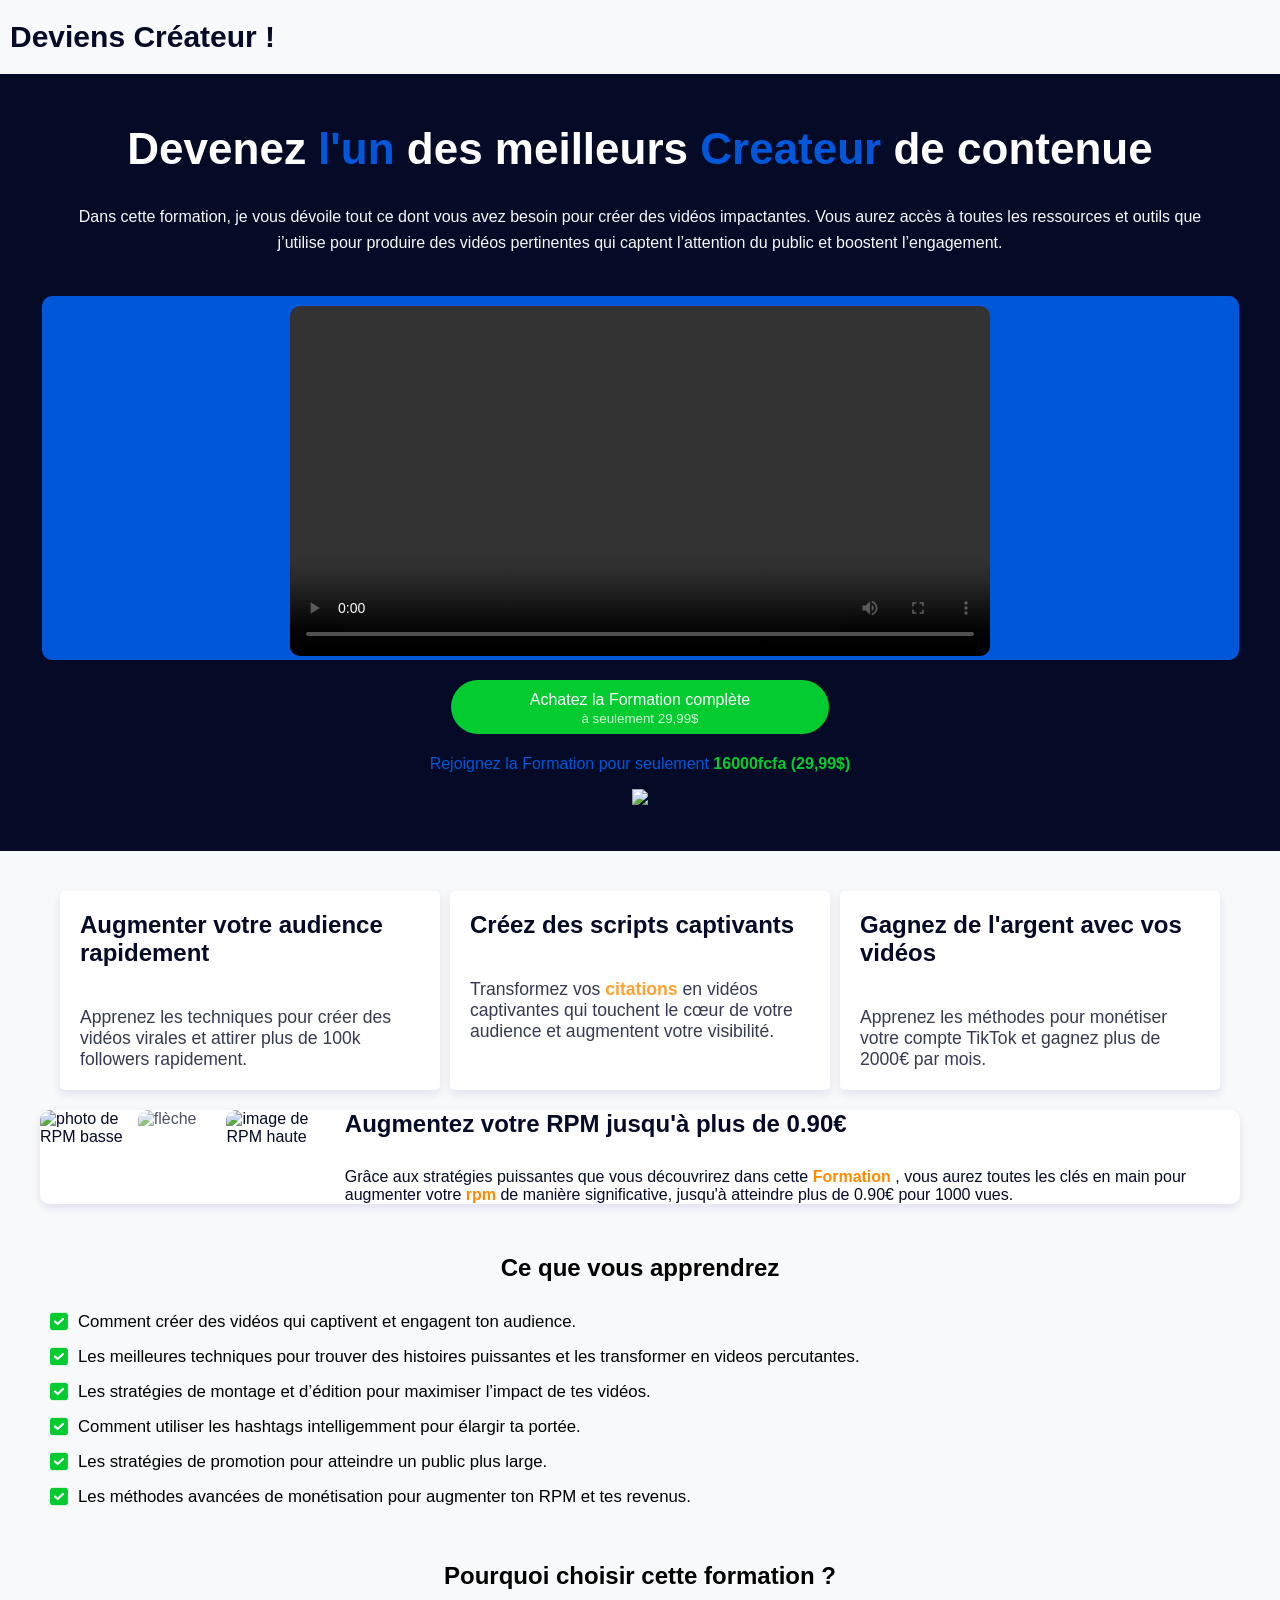
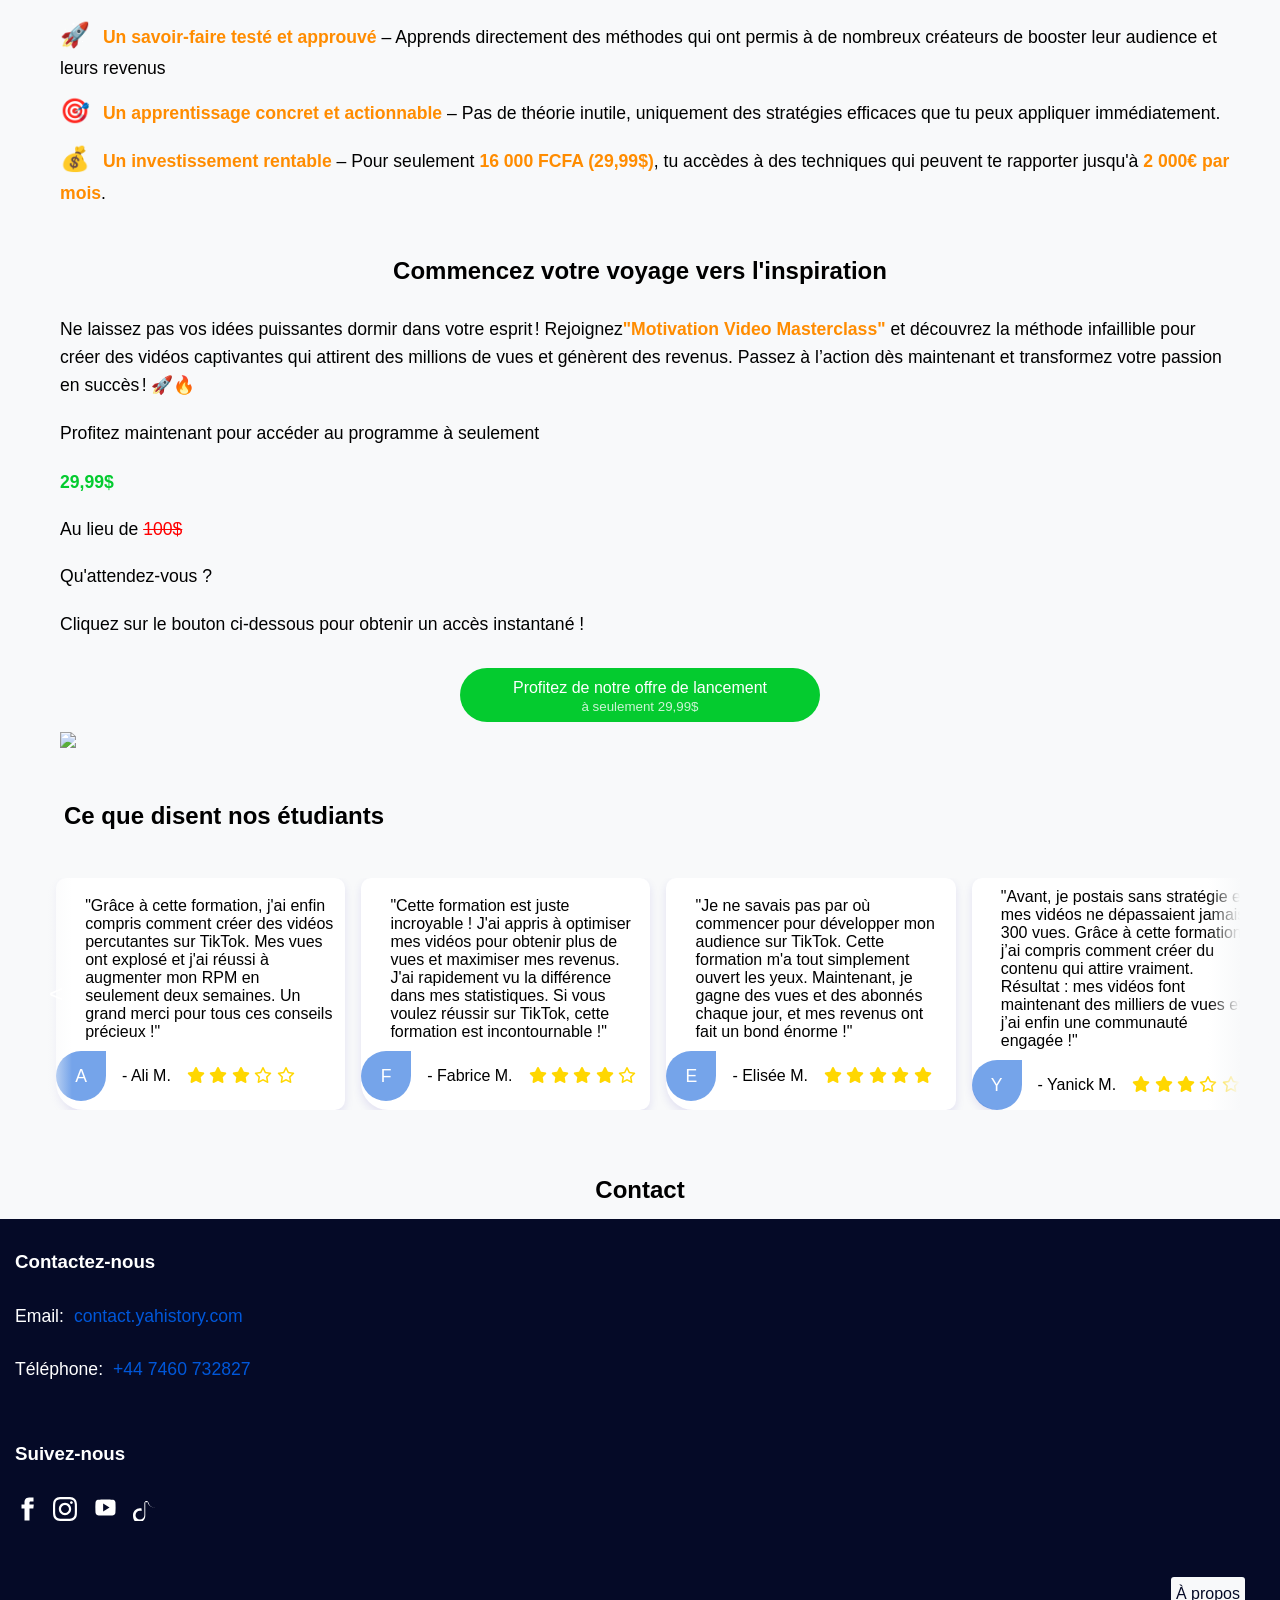
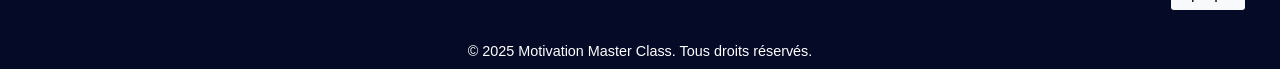
==== index.html @ 36abd2a5 "Add files via upload" ====
<!DOCTYPE html>
<html lang="fr">

<head>
    <meta charset="UTF-8">
    <meta name="viewport" content="width=device-width, initial-scale=1.0">
    <title>Motivation Masterclass</title>
    <link rel="stylesheet" href="https://cdnjs.cloudflare.com/ajax/libs/font-awesome/6.0.0-beta3/css/all.min.css">
    <link
        href="https://fonts.googleapis.com/css2?family=Open+Sans:ital,wght@0,300..800;1,300..800&family=Roboto+Mono:ital@0;1&display=swap"
        rel="stylesheet">
    <link rel="stylesheet" href="style.css">
</head>

<body>
    <header class="header-section">
        <div class="logo-container">
                <h1>Deviens Créateur !</h1>
            </div>
    </header>

    <section class="hero-section">
        <div class="hero-container">
            <div class="hero-content-one">
                <p class="paragraph-one">
                    <span class="span-1">Devenez </span>

                    <span class="span-2"> l'un </span>

                    <span class="span-1">des meilleurs </span>

                    <span class="span-2">Createur</span>

                    <span class="span-1">de</span>

                    <span class="span-1">contenue</span>

                </p>

                <p class="paragraph-two">
                    Dans cette formation, je vous dévoile tout ce dont vous avez besoin pour créer des vidéos
                    impactantes. Vous aurez accès à toutes les ressources et outils que j’utilise pour produire des
                    vidéos pertinentes qui captent l’attention du public et boostent l’engagement.
                </p>

            </div>

            <div style="background-color: #0057d9;" class="hero-content-two">
                <video controls preload="metadata" playsinline>
                    <source src="https://res.cloudinary.com/dmphpkfej/video/upload/f_auto,q_auto/v1767352091/lv_0_20251211105018_b9c8tp.mp4">
                    Votre navigateur ne supporte pas la video.
                </video>
            </div>

            <div class="hero-content-three">
                <a  class="btn pay-btn" href="#">
                    <span id="btnText">Achatez la Formation complète</span>
                    <small>à seulement 29,99$</small>
                </a>
            </div>

            <div class="hero-content-four">
                <p>
                    <a class="pay-btn" href="#">
                        Rejoignez la Formation pour seulement
                        <strong>
                            16000fcfa (29,99$)
                        </strong>
                    </a>
                </p>
                <div class="photo-container" width="250;">
                    <picture>
                        <a class="pay-btn" href="#" rel="noopener noreferrer" target="_self">
                            <img  id="image-f748969f"
                                src="https://d1yei2z3i6k35z.cloudfront.net/888835/66bcd34838db8_mobilemoney.png"
                                width="250" loading="lazy" class="img">
                        </a>
                    </picture>
                </div>
            </div>
        </div>
    </section>

    <section class="adv-section">
        <div class="adv-content-one clone-1">
            <div class="items">
                <h2>Augmenter votre audience rapidement</h2>
                <p>Apprenez les techniques pour créer des vidéos virales et attirer plus de 100k followers rapidement.
                </p>
            </div>
            <div class="items">
                <h2>Créez des scripts captivants</h2>
                <p>Transformez vos <strong>citations</strong> en vidéos captivantes qui touchent le cœur de votre
                    audience et augmentent votre visibilité.</p>
            </div>
            <div class="items">
                <h2>Gagnez de l'argent avec vos vidéos</h2>
                <p>Apprenez les méthodes pour monétiser votre compte TikTok et gagnez plus de 2000€ par mois.</p>
            </div>
        </div>

        <div class="adv-content-two clone-2">
            <!-- clone des div -->
            <div id="t-div-clone-1" class="items">
                <div class="all-img-div">
                    <img src="img/photo_2025-11-24_16-36-19.jpg"
                        alt="photo de l'argent Titok">
                </div>
                <div class="div">
                    <h2>Augmenter votre audience rapidement</h2>
                    <p>Apprenez les techniques pour créer des vidéos virales et attirer plus de 100k followers
                        rapidement.
                    </p>
                </div>
            </div>

            <div id="t-div-clone-1" class="items">
                <div class="all-img-div">
                    <img src="img/photo_2025-11-24_16-18-00.jpg"
                        alt="photo de l'argent Titok">
                </div>
                <div class="div">
                    <h2>Créez des vidéos captivants</h2>
                    <p>Transformez vos <strong>Histoire</strong> en vidéos captivantes qui touchent le cœur de votre
                        audience et augmentent votre visibilité.</p>
                </div>
            </div>

            <div id="t-div-clone-1" class="items">
                <div class="all-img-div">
                    <img src="https://res.cloudinary.com/dmphpkfej/image/upload/v1728829941/rpm-on-reddit-videos-dropping-dramatically-v0-a7i3ihpgfg8c1_1_bix1gc.jpg"
                        alt="photo de l'argent Titok">
                </div>
                <div class="div">
                    <h2>Gagnez de l'argent avec vos vidéos</h2>
                    <p>Apprenez les méthodes pour monétiser votre compte TikTok et gagnez plus de 2000€ par mois.</p>
                </div>
            </div>
        </div>


        <!-- le t-div-2 -->
        <div class="adv-content-three clone-1">
            <div class="items">
                <div>
                    <img src="https://res.cloudinary.com/dmphpkfej/image/upload/v1728839399/tik-tok-has-lowered-my-rpm-to-01-on-almost-ever-video-now-v0-d7gb1erm1mld1_1_z9sqng.jpg"
                        alt="photo de RPM basse">
                </div>
                <img class="img"
                    src="https://res.cloudinary.com/dmphpkfej/image/upload/v1728843197/roi_de_verite__2_-removebg-preview_l8xb5i.png"
                    alt="flèche">
                <div>
                    <img src="https://res.cloudinary.com/dmphpkfej/image/upload/v1728839305/tik-tok-has-lowered-my-rpm-to-01-on-almost-ever-video-now-v0-h2opruqm1mld1_1_bfwbmg.jpg"
                        alt="image de RPM haute">
                </div>
            </div>

            <div class="items2">
                <h2>Augmentez votre RPM jusqu'à plus de 0.90€</h2>
                <p>Grâce aux stratégies puissantes que vous découvrirez dans cette <strong>Formation</strong> , vous
                    aurez toutes les clés en main pour augmenter votre <strong>rpm</strong> de manière significative,
                    jusqu'à atteindre plus de 0.90€ pour 1000 vues.</p>
            </div>
        </div>

        <div class="adv-content-four clone-2">
            <h2>Augmentez votre RPM jusqu'à plus de 0.90€</h2>
            <p>Grâce aux stratégies puissantes que vous découvrirez dans cette <strong>Formation</strong> , vous aurez
                toutes les clés en main pour augmenter votre <strong>rpm</strong> de manière significative, jusqu'à
                atteindre plus de 0.90€ pour 1000 vues.</p>
        </div>
    </section>

    <div class="section-container">

        <section class="program-section">
            <h2>Ce que vous apprendrez</h2>

            <ul class="positive-list">
                <li>
                    <i class="fas fa-check-square">
                    </i> <span>Comment créer des vidéos qui captivent et engagent ton audience.</span>
                </li>

                <li>
                    <i class="fas fa-check-square">
                    </i> <span>Les meilleures techniques pour trouver des histoires puissantes et les transformer en videos percutantes.</span>
                </li>

                <li>
                    <i class="fas fa-check-square">
                    </i> <span>Les stratégies de montage et d’édition pour maximiser l’impact de tes vidéos.</span>
                </li>


                <li>
                    <i class="fas fa-check-square">
                    </i> <span>Comment utiliser les hashtags intelligemment pour élargir ta portée.</span>
                </li>


                <li>
                    <i class="fas fa-check-square">
                    </i> <span> Les stratégies de promotion pour atteindre un public plus large.</span>
                </li>


                <li>
                    <i class="fas fa-check-square">
                    </i> <span> Les méthodes avancées de monétisation pour augmenter ton RPM et tes revenus.</span>
                </li>
            </ul>

        </section>

        <section class="why-section">
            <h2>Pourquoi choisir cette formation ?</h2>
            <div class="reasons">
                <p>
                    <span class="emoji">🚀</span> <span class="highlight">Un savoir-faire testé et approuvé</span> –
                    Apprends directement des méthodes qui ont permis à de nombreux créateurs de booster leur
                    audience et leurs revenus
                </p>
                <p>
                    <span class="emoji">🎯</span> <span class="highlight">Un apprentissage concret et
                        actionnable</span> – Pas de théorie inutile, uniquement des stratégies efficaces que tu peux
                    appliquer immédiatement.
                </p>
                <p>
                    <span class="emoji">💰</span> <span class="highlight">Un investissement rentable</span> – Pour
                    seulement <span class="highlight">16 000 FCFA (29,99$)</span>, tu accèdes à des techniques qui
                    peuvent te rapporter jusqu'à <span class="highlight">2 000€ par mois</span>.
                </p>
            </div>
        </section>

        <section class="action-container">
            <h2>Commencez votre voyage vers l'inspiration</h2>
            <p>
                Ne laissez pas vos idées puissantes dormir dans votre esprit ! Rejoignez<strong>"Motivation Video
                    Masterclass"</strong> et découvrez la méthode infaillible pour créer des vidéos captivantes qui attirent des millions de vues et génèrent des revenus. Passez à l’action dès maintenant et transformez votre passion en succès ! 🚀🔥
            </p>

            <div class="action-content-one">
                <div class="items one">
                    <p>Profitez maintenant pour accéder au programme à seulement</p>
                    <p><span><strong><a class="pay-btn" href="#">29,99$</a></strong></span></p>
                </div>

                <div class="items two">
                    <div>
                        <p style="line-height: 26px;">
                            <span>Au lieu de</span>
                            <span class="span-two">100$</span>
                        </p>
                    </div>
                </div>

                <div class="items three">
                    <div>
                        <p><span>Qu'attendez-vous ?</span></p>
                        <p class="p-2"><span>Cliquez sur le bouton ci-dessous pour obtenir un accès instantané !</span>
                        </p>
                    </div>
                </div>
            </div>

            <!-- Bouton avec le modal -->
            <a id="payBti" class="btn bti pay-btn">
                <span id="btiText">Profitez de notre offre de lancement</span>
                <small>à seulement 29,99$</small>
                <!-- <div class="loading btnLoading"></div> -->
            </a>

            <div class="photo-container" style="margin-top: 10px; margin-left: 20px;">
                <picture>
                    <a class="pay-btn" href="#" rel="noopener noreferrer" target="_self">
                        <img id="image-f748969f"
                            src="https://d1yei2z3i6k35z.cloudfront.net/888835/66bcd34838db8_mobilemoney.png" width="250"
                            loading="lazy" class="img">
                    </a>
                </picture>
            </div>
        </section>

        <section id="page" class="page-section">
            <header class="header-section">
                <div class="logo-container">
                        <h1>Deviens Créateur !</h1>
                    </div>
        
                    <nav class=" about-container">
                    <ul>
                        <li><a id="closePage"> Accueil</a></li>
                    </ul>
                    </nav>
            </header>

            <section class="about-section">

                <h2>À propos de la formation</h2>
                <p>
                    Bienvenue dans <span class="highlight">Motivation Video Masterclass</span>, la formation ultime pour
                    apprendre à créer
                    des vidéos de motivation impactantes et rentables sur TikTok.
                </p>

                <p>
                    Nous savons à quel point il est difficile de capter l’attention du public et de se démarquer parmi
                    des millions de créateurs. C’est pourquoi nous avons conçu ce programme pour te guider, étape par
                    étape, vers la création de vidéos qui attirent l’engagement, augmentent ton audience et génèrent des
                    revenus.
                </p>

                <p>
                    Dans cette formation, tu découvriras toutes les stratégies et outils que j’utilise personnellement
                    pour produire du contenu viral et monétisable. Que tu sois débutant ou que tu aies déjà publié des
                    vidéos sans succès, cette formation te donnera les clés pour percer sur TikTok et maximiser tes
                    gains.
                </p>

                <h2>Pourquoi choisir cette formation ?</h2>
                <div class="reasons">
                    <p>
                        <span class="emoji">🚀</span> <span class="highlight">Un savoir-faire testé et approuvé</span> –
                        Apprends directement des méthodes qui ont permis à de nombreux créateurs de booster leur
                        audience et leurs revenus
                    </p>
                    <p>
                        <span class="emoji">🎯</span> <span class="highlight">Un apprentissage concret et
                            actionnable</span> – Pas de théorie inutile, uniquement des stratégies efficaces que tu peux
                        appliquer immédiatement.
                    </p>
                    <p>
                        <span class="emoji">💰</span> <span class="highlight">Un investissement rentable</span> – Pour
                        seulement <span class="highlight">13 000 FCFA (19$)</span>, tu accèdes à des techniques qui
                        peuvent te rapporter jusqu'à <span class="highlight">2 000€ par mois</span>.
                    </p>
                </div>

                <h2>Ce que nous t’apportons</h2>
                <div class="benefits">
                    <p>✅ Comment <span class="highlight">créer des vidéos</span> qui captivent et engagent ton audience.
                    </p>

                    <p>✅ Les meilleures techniques pour <span class="highlight">trouver des histoires puissantes</span>
                        et les transformer en vidéos percutantes.
                    </p>

                    <p>✅ Les stratégies de <span class="highlight">montage et d’édition</span> pour maximiser l’impact
                        de tes vidéos.
                    </p>

                    <p>✅ Comment utiliser les <span class="highlight">hashtags intelligemment</span> pour élargir ta
                        portée.
                    </p>

                    <p>✅ Les méthodes avancées de <span class="highlight">monétisation</span> pour augmenter ton RPM et
                        tes revenus.
                    </p>
                </div>

                <p>Notre mission est simple : <span class="highlight">t’aider à transformer ta créativité en une source
                        de revenus stable et croissante grâce à TikTok.</span>
                </p>

                <p>Tu es prêt à passer à l’action ? 🚀</p>

                <a href="#" class="cta pay-btn">Rejoindre la formation</a>

            </section>


            <div id="module" class="module-container">
                <form id="contactForm" class="module-content" action="https://formspree.io/f/xkgnognl" method="post">
                    <h2>Formulaire de contact</h2>
                    <label for="firstName">Prénom :</label>
                    <input type="text" id="firstName" name="firstName" required placeholder="Prénom....">

                    <label for="name">Nom :</label>
                    <input id="name" type="text" name="name" required placeholder="Nom....">

                    <label for="email">Email :</label>
                    <input id="email" type="email" placeholder="Email..." name="email" required>

                    <label for="message">Écrivez votre message ici</label>
                    <textarea id="message" name="message" rows="8" placeholder="Entrez votre message ici...."
                        required></textarea>

                    <button class="button" id="submitButton" type="submit">
                        <span class="button-text">
                            Envoyer
                        </span>
                        <span class="loadin">
                            <span class="btnLoadin">
                            </span>
                        </span>
                    </button>
            </div>
            </form>
        </section>
    </div>

    <section class="comment-section">
        <h2>Ce que disent nos étudiants</h2>
        <div class="comment-content">
            <div class="content-comment">
                <div class="comment">
                <div class="com1">
                    <blockquote>
                       "Grâce à cette formation, j'ai enfin compris comment créer des vidéos percutantes sur
                       TikTok. Mes vues ont explosé et j'ai réussi à augmenter mon RPM en seulement deux semaines.
                       Un grand merci pour tous ces conseils précieux !"
                    </blockquote>
                </div>

                <div class="com">
                    <div class="prof">A</div>
                    <p>- Ali M.</p>
                    <div class="start">
                      <i class="fas fa-star"></i>
                      <i class="fas fa-star"></i>
                      <i class=" fas fa-star"></i>
                      <i class=" far fa-star"></i>
                      <i class=" far fa-star"></i>
                    </div>
                </div>
                </div>

                <div class="comment">
                <div class="com1">
                    <blockquote>
                       "Cette formation est juste incroyable ! J'ai appris à optimiser mes vidéos pour obtenir plus de vues et maximiser mes revenus. J'ai rapidement vu la différence dans mes statistiques. Si vous voulez réussir sur TikTok, cette formation est incontournable !"
                    </blockquote>
                </div>

                <div class="com">
                    <div class="prof">F</div>
                    <p>- Fabrice M.</p>
                    <div class="start">
                      <i class="fas fa-star"></i>
                      <i class="fas fa-star"></i>
                      <i class=" fas fa-star"></i>
                      <i class=" fas fa-star"></i>
                      <i class=" far fa-star"></i>
                    </div>
                </div>
                </div>

                <div class="comment">
                <div class="com1">
                    <blockquote>
                       "Je ne savais pas par où commencer pour développer mon audience sur TikTok. Cette formation m'a tout simplement ouvert les yeux. Maintenant, je gagne des vues et des abonnés chaque jour, et mes revenus ont fait un bond énorme !"
                    </blockquote>
                </div>

                <div class="com">
                    <div class="prof">E</div>
                    <p>- Elisée M.</p>
                    <div class="start">
                      <i class="fas fa-star"></i>
                      <i class="fas fa-star"></i>
                      <i class=" fas fa-star"></i>
                      <i class=" fas fa-star"></i>
                      <i class=" fas fa-star"></i>
                    </div>
                </div>
                </div>

                <div class="comment">
                <div class="com1">
                    <blockquote>
                       "Avant, je postais sans stratégie et mes vidéos ne dépassaient jamais 300 vues. Grâce à cette formation, j’ai compris comment créer du contenu qui attire vraiment. Résultat : mes vidéos font maintenant des milliers de vues et j’ai enfin une communauté engagée !"
                    </blockquote>
                </div>

                <div class="com">
                    <div class="prof">Y</div>
                    <p>- Yanick M.</p>
                    <div class="start">
                      <i class="fas fa-star"></i>
                      <i class="fas fa-star"></i>
                      <i class=" fas fa-star"></i>
                      <i class=" far fa-star"></i>
                      <i class=" far fa-star"></i>
                    </div>
                </div>
                </div>

                <div class="comment">
                <div class="com1">
                    <blockquote>
                       "Franchement, j’ai longtemps hésité parce que je pensais que TikTok c’était juste de la chance… mais cette formation m’a prouvé le contraire. Maintenant tout est clair : stratégie, contenu, timing. Mes résultats ont explosé en quelques semaines !"
                    </blockquote>
                </div>

                <div class="com">
                    <div class="prof">E</div>
                    <p>- Estelle M.</p>
                    <div class="start">
                      <i class="fas fa-star"></i>
                      <i class="fas fa-star"></i>
                      <i class=" fas fa-star"></i>
                      <i class=" fas fa-star"></i>
                      <i class=" fas fa-star"></i>
                    </div>
                </div>
                </div>
            </div>
        </div>
    </section>

    <section class="contact-section">
            <h2>Contact</h2>
            <div class="contact-content">
                <div class="contact">
                    <h3>Contactez-nous</h3>
                    <div class="contact-icon">
                        <a href="https://wa.me/message/RXHDOEYECLZPA1" target="_blank" rel="noopener noreferrer">
                            <svg xmlns="http://www.w3.org/2000/svg" width="24" height="24" viewBox="0 0 24 24"
                                fill="currentColor">
                                <path
                                    d="M.057 24l1.687-6.163c-1.041-1.804-1.588-3.849-1.587-5.946.003-6.556 5.338-11.891 11.893-11.891 3.181.001 6.167 1.24 8.413 3.488 2.245 2.248 3.481 5.236 3.48 8.414-.003 6.557-5.338 11.892-11.893 11.892-1.99-.001-3.951-.5-5.688-1.448l-6.305 1.654zm6.597-3.807c1.676.995 3.276 1.591 5.392 1.592 5.448 0 9.886-4.434 9.889-9.885.002-5.462-4.415-9.89-9.881-9.892-5.452 0-9.887 4.434-9.889 9.884-.001 2.225.651 3.891 1.746 5.634l-.999 3.648 3.742-.981zm11.387-5.464c-.074-.124-.272-.198-.57-.347-.297-.149-1.758-.868-2.031-.967-.272-.099-.47-.149-.669.149-.198.297-.768.967-.941 1.165-.173.198-.347.223-.644.074-.297-.149-1.255-.462-2.39-1.475-.883-.788-1.48-1.761-1.653-2.059-.173-.297-.018-.458.13-.606.134-.133.297-.347.446-.521.151-.172.2-.296.3-.495.099-.198.05-.372-.025-.521-.075-.148-.669-1.611-.916-2.206-.242-.579-.487-.501-.669-.51l-.57-.01c-.198 0-.52.074-.792.372s-1.04 1.016-1.04 2.479 1.065 2.876 1.213 3.074c.149.198 2.095 3.2 5.076 4.487.709.306 1.263.489 1.694.626.712.226 1.36.194 1.872.118.571-.085 1.758-.719 2.006-1.413.248-.695.248-1.29.173-1.414z" />
                            </svg>
                        </a>

                        <a href="mailto:contact.yahistory.com" target="_blank" rel="noopener noreferrer">
                            <svg class="gmail-icon" xmlns="http://www.w3.org/2000/svg" width="24px" height="24"
                                viewBox="0 0 24 24" fill="currentColor">
                                <path
                                    d="M24 4.5v15c0 .85-.65 1.5-1.5 1.5H21V7.387l-9 6.463-9-6.463V21H1.5C.649 21 0 20.35 0 19.5v-15c0-.425.162-.8.431-1.068C.7 3.16 1.076 3 1.5 3H2l10 7.25L22 3h.5c.425 0 .8.162 1.069.432.27.268.431.643.431 1.068z" />
                            </svg>
                        </a>
                    </div>

                    <div class="contact-mail">
                        <p>Email:<a href="mailto:contact.yahistory.com"
                                target="_blank">contact.yahistory.com</a></p>
                        <p>Téléphone:<a href="https://wa.me/message/RXHDOEYECLZPA1" target="_blank">+44 7460
                                732827</a></p>
                    </div>
                </div>

                <div class="media">
                    <h3 style="margin-bottom: 10px;">Suivez-nous</h3>
                    <a href="https://www.facebook.com/profile.php?id=61558287744748" target="_blank"
                        rel="noopener noreferrer" aria-label="Facebook">
                        <svg xmlns="http://www.w3.org/2000/svg" width="24" height="24" viewBox="0 0 24 24"
                            fill="currentColor">
                            <path
                                d="M18.77 7.46H14.5v-1.9c0-.9.6-1.1 1-1.1h3V.5h-4.33C10.24.5 9.5 3.44 9.5 5.32v2.15h-3v4h3v12h5v-12h3.85l.42-4z" />
                        </svg>
                    </a>

                    <a href="https://www.instagram.com/citation.et.histoire" target="_blank" rel="noopener noreferrer"
                        aria-label="Instagram">
                        <svg xmlns="http://www.w3.org/2000/svg" width="24" height="24" viewBox="0 0 24 24"
                            fill="currentColor">
                            <path
                                d="M12 2.163c3.204 0 3.584.012 4.85.07 3.252.148 4.771 1.691 4.919 4.919.058 1.265.069 1.645.069 4.849 0 3.205-.012 3.584-.069 4.849-.149 3.225-1.664 4.771-4.919 4.919-1.266.058-1.644.07-4.85.07-3.204 0-3.584-.012-4.849-.07-3.26-.149-4.771-1.699-4.919-4.92-.058-1.265-.07-1.644-.07-4.849 0-3.204.013-3.583.07-4.849.149-3.227 1.664-4.771 4.919-4.919 1.266-.057 1.645-.069 4.849-.069zm0-2.163c-3.259 0-3.667.014-4.947.072-4.358.2-6.78 2.618-6.98 6.98-.059 1.281-.073 1.689-.073 4.948 0 3.259.014 3.668.072 4.948.2 4.358 2.618 6.78 6.98 6.98 1.281.058 1.689.072 4.948.072 3.259 0 3.668-.014 4.948-.072 4.354-.2 6.782-2.618 6.979-6.98.059-1.28.073-1.689.073-4.948 0-3.259-.014-3.667-.072-4.947-.196-4.354-2.617-6.78-6.979-6.98-1.281-.059-1.69-.073-4.949-.073zm0 5.838c-3.403 0-6.162 2.759-6.162 6.162s2.759 6.163 6.162 6.163 6.162-2.759 6.162-6.163c0-3.403-2.759-6.162-6.162-6.162zm0 10.162c-2.209 0-4-1.79-4-4 0-2.209 1.791-4 4-4s4 1.791 4 4c0 2.21-1.791 4-4 4zm6.406-11.845c-.796 0-1.441.645-1.441 1.44s.645 1.44 1.441 1.44c.795 0 1.439-.645 1.439-1.44s-.644-1.44-1.439-1.44z" />
                        </svg>
                    </a>

                    <!-- Logo YouTube -->
                    <a href="https://youtube.com/@roi-de-verite" target="_blank" rel="noopener noreferrer"
                        aria-label="YouTube">
                        <svg xmlns="http://www.w3.org/2000/svg" width="27" height="27" viewBox="0 0 48 48"
                            fill="currentColor">
                            <path
                                d="M41.6,14.2c-0.5-1.9-2-3.4-3.9-3.9C34.1,9.6,24,9.6,24,9.6s-10.1,0-13.7,0.7c-1.9,0.5-3.4,2-3.9,3.9C6,17.9,6,24,6,24s0,6.1,0.4,9.8c0.5,1.9,2,3.4,3.9,3.9c3.6,0.7,13.7,0.7,13.7,0.7s10.1,0,13.7-0.7c1.9-0.5,3.4-2,3.9-3.9c0.4-3.7,0.4-9.8,0.4-9.8S42,17.9,41.6,14.2z M19.8,31.3v-14.6L31.2,24L19.8,31.3z" />
                        </svg>
                    </a>

                    <!-- un logo Titok-->
                    <a href="https://www.tiktok.com/@citations_et_histoire?_t=8oON4xcQsVN&_r=1" target="_blank"
                        rel="noopener noreferrer">
                        <svg xmlns="http://www.w3.org/2000/svg" width="24" height="24" viewBox="0 0 48 48"
                            fill="currentColor">
                            <path
                                d="M41.5,20.47c-3.45,0-6.45-1.4-8.68-3.65c-2.23-2.24-3.64-5.25-3.64-8.68h-4.62v29.28c0,7.69-6.23,13.92-13.92,13.92S0,44.11,0,36.42S6.23,22.5,13.92,22.5c1.13,0,2.23,0.13,3.28,0.37v5.08c-1.04-0.33-2.15-0.53-3.28-0.53c-4.88,0-8.83,3.95-8.83,8.83s3.95,8.83,8.83,8.83c4.87,0,8.83-3.95,8.83-8.83V10.64h8.25c0.7,5.83,5.67,10.42,11.7,10.42V20.47z" />
                        </svg>
                    </a>
                </div>
                <nav class=" about-container">
                    <ul>
                        <li>
                            <a id="openPage"> À propos</a>
                        </li>
                    </ul>
                </nav>
            </div>
    </section>
    </div>

    <footer id="footer">
            <p>&copy; 2025 Motivation Master Class. Tous droits réservés.</p>
    </footer>

    <div class="overlay" id="overlay">
        <span id="closeBtn">x</span>
        <img id="overlayImg" src="">
    </div>

    <script src="script.js"></script>
</body>

</html>
---- style.css ----
:root {
    --primary-color: #0057d96f;
    --secondary-color: #0057d9;
    --accent-color: #050a27;
    --background-color: #f8f9fa;
    --text-color: #333333;
}

* {
  margin: 0;
  padding: 0;
  /* border: 1px solid red; */
}

body {
  font-size: 16px;
  font-family: Arial, sans-serif;
  background-color: var(--background-color);
}

img {
    width: 150px;
}


/* header-container */

.header-section {
    display: flex;
    align-items: center;
    gap: 40px;
    padding: 20px 0;
    color: var(--accent-color);
}

.logo-container {
   margin-left: 10px;
   flex: 1.8;
}

.logo-container h1 {
    font-size: 30px;
}


/* hero-section */
.hero-section {
    background-color: var(--accent-color);
    color: var(--background-color);
    text-align: center;
    padding: 40px 10px;
    margin-bottom: 20px;
}

.hero-content-one {
  margin-bottom: 40px;
}

.paragraph-one {
  margin-bottom: 20px;
  font-size: 44px;
  line-height: 1.6;
  font-weight: bold;
}

.span-2 {
  color: #0057d9;
}

.span-1 {
    color: #ffffff;
}

.paragraph-two {
  line-height: 1.6;
  width: 90%;
  margin:auto;
  font-size: 16px;
}


.hero-content-two {
  width: 95%;
  margin: auto;
  margin-bottom: 20px;
  padding-top: 10px;
  border-radius: 10px;
}

.hero-content-two h3 {
    margin-bottom: 10px;
}

.hero-content-two video {
    width: 700px;
    margin: auto;
    border-radius: 10px;
}

.hero-content-three {
    width: 100%;
    margin-bottom: 20px;
}

.btn {
    box-sizing: border-box;
    background-color: #04cb2f;
    display: flex;
    gap: 2px;
    justify-content: center;
    align-items: center;
    max-width: 30%;
    min-width: 300px;
    margin: auto;
    flex-direction: column;
    border-radius: 35px;
    text-decoration: none;
    transition: transform 0.3s ease, background-color .3s ease;
    outline: none;
    -webkit-tap-highlight-color: rgba(0, 0, 0, 0);
    padding: 3px;
    cursor: pointer;
}

.btn:focus {
    border-radius: 30px;
    outline: none;
}

.btn:focus-visible {
    border-radius: 30px;
}

.btn span {
    width: 100%;
    color: #ffffff;
    margin: 0  10px;
    margin-top: 8px;
    margin-bottom: 0;
}

.btn small {
    margin-bottom: 5px;
    width: 100%;
    color:#ffffff;
    opacity: 0.8;
}

.btn:hover {
    transform: scale(1.03);
    background-color: #02ac27;
    box-shadow: 0 4px 8px rgba(33, 4, 163, 0.1);
}

.hero-content-four {
  display: flex;
  flex-direction: column;
  gap: 15px;
  line-height: 1.3;
}

.hero-content-four p a {
  color: #0057d9;
  text-decoration: none;
}

.hero-content-four p a strong  {
    color: #04cb2f;
}

.photo-container img {
    width: 250px;
}



/* adv-section */
.adv-section {
    margin-bottom: 40px;
    color: var(--accent-color);
}


.adv-content-one {
  display: grid;
  grid-template-columns: repeat(auto-fit, minmax(150px, 1fr));
  gap: 10px;
  padding: 20px;
  width: 95%;
  max-width: 1200px;
  margin: auto;
  box-sizing: border-box;
  justify-content: center;
  align-items: center;
  grid-auto-rows: 1fr;
}

.adv-content-one .items {
    padding: 20px;
    text-align: start;
    background-color: #ffffff;
    display: flex;
    flex-direction: column;
    gap: 40px;
    border-radius: 5px;
    flex-grow: 1;
    align-self: stretch;
    height: 100%;
    box-sizing: border-box;
    transition: box-shadow .3s ease-in-out, transform .2s ease-in-out;
    box-shadow: 0px 4px 10px rgba(33, 4, 163, 0.1);
}

.adv-content-one .items:hover,
.adv-content-four:hover {
  box-shadow: 0px 8px 15px rgba(33, 4, 163, 0.2);
  transform: scale(1.02);
}

.adv-content-one .items h2 {
    font-size: 24px;
}

.adv-content-one .items p,
.adv-content-four p {
  opacity: 0.8;
  font-size: 1.1rem;
}


.adv-content-four {
  width: 95%;
  margin: auto;
  padding: 50px 20px;
  border-radius: 10px;
  display: flex;
  gap: 50px;
  flex-direction: column;
  background-color: #ffffff;
  box-shadow: 0px 4px 10px rgba(33, 4, 163, 0.1);
  transition: box-shadow .3s ease-in-out, transform .2s ease-in-out;
  box-sizing: border-box;
}

.adv-content-two {
   display: flex;
   flex-direction: column;
   padding: 10px;
   gap: 20px;
}

.adv-content-two  .items {
    display: flex;
    gap: 20px;
    justify-content: center;
    align-items: start;
    width: 95%;
    margin: auto;
    background-color: #ffffff;
    box-shadow: 0px 4px 10px rgba(33, 4, 163, 0.1);
    border-radius: 10px;
    transition: box-shadow .3s ease-in-out,transform .2s ease-in-out;
}

.adv-content-two  .items:hover {
    box-shadow: 0px 8px 15px rgba(33, 4, 163, 0.2);
    transform: scale(1.02);
}

.adv-content-two  .items img {
  width: 150px;
  object-fit: contain;
  border-radius: 10px;
}

.div {
    display: flex;
    flex-direction: column;
    gap: 30px;
    margin-top: 20px;
    padding: 10px;
}

.adv-content-three {
  background-color: #ffffff;
  display: flex;
  justify-content: center;
  align-items: start;
  gap: 20px;
  max-width: 1200px;
  margin: auto;
  border-radius: 10px;
  width: 95%;
  margin: auto;
  box-shadow: 0px 4px 10px rgba(33, 4, 163, 0.1);
  transition: box-shadow .3s ease-in-out,transform .2s ease-in-out;
}

.adv-content-three:hover {
  box-shadow: 0px 8px 15px rgba(33, 4, 163, 0.2);
  transform: scale(1.02);
}

.adv-content-three .items {
  display: flex;
}

.adv-content-three .items img {
  border-radius: 10px;
}

.adv-content-three .items .img {
    opacity: 0.7;
}

.adv-content-three .items2 {
    display: flex;
    flex-direction: column;
    gap: 30px;
}

.clone-2 {
    display: none;
}



/* program-section */
.program-section {
  max-width: 1200px;
  margin: auto;
  width: 95%;
  padding: 10px;
  margin-bottom: 40px;
}

.program-section h2 {
  margin-bottom: 30px;
  width: 100%;
  text-align: center;
}


.positive-list {
  display: flex;
  flex-direction: column;
  gap: 15px;
  list-style-type: none;
}

.positive-list li {
  display: inline-flex;
  gap: 10px;
  font-size: 1.05rem;
}

.positive-list li i {
  margin-left: 10px;
  color: #04cb2f;
  font-size: 20px;
}


/*why-section */
.why-section {
  width: 95%;
  margin: auto;
  max-width: 1200px;
  line-height: 1.6;
  margin-bottom: 40px;
}

.why-section h2 {
  text-align: center;
}

.why-section p {
  margin-left: 20px;
}


/* action-container */
.action-container {
  max-width: 1200px;
  width: 95%;
  margin: auto;
  padding: 10px;
  margin-bottom: 40px;
}

.action-container h2 {
  margin-bottom: 30px;
  width: 100%;
  text-align: center;
}

.action-container p {
  margin-left: 20px;
  margin-bottom: 20px;
  font-size: 1.1rem;
  line-height: 1.6;
}

.action-content-one {
  margin: 10px 0;
  line-height: 3;
}

.action-content-one .items {
  display: flex;
  flex-direction: column;
}

.action-content-one .one a {
  text-decoration: none;
  color: #04cb2f;
}

.action-content-one .two p .span-two  {
  color: red;
  text-decoration: line-through;
}

.bti {
  text-align: center;
}


/* page-section */
.page-section {
  position: fixed;
  background-color: #050a27; 
  top: 0;
  left: 100%;
  width: 100%;
  height: 100%;
  overflow-y: auto;
  transition: left 0.5s ease-in-out;
  z-index: 1000;
}

.page-section .header-section {
  background-color: var(--background-color);
}

.page-section.show {
  left: 0;
}

.about-section {
  color: white;
  max-width: 900px;
  margin: 50px auto;
  padding: 40px;
  border-radius: 10px; 
  text-align: center;
}

.about-section h2 {
  margin-bottom: 20px;
  color: #0057d9;
}

.about-section p {
  font-size: 1.1rem;
  line-height: 1.6;
  margin-bottom: 15px;
  text-align: justify;
}

.highlight {
  color: darkorange;
  font-weight: bold;
}

.reasons, .benefits {
  text-align: left;
  margin: 20px 0;
}

.reasons p,
.benefits p {
  font-size: 1.1rem;
  margin-bottom: 10px;
}

.emoji {
  font-size: 1.5rem;
  margin-right: 8px;
}

.cta {
  display: inline-block;
  margin-top: 20px;
  padding: 15px 30px;
  background-color: #04cb2f;
  color: #ffffff;
  font-size: 1.1rem;
  font-weight: bold;
  text-decoration: none;
  border-radius: 15px;
  transition: 0.3s;
  -webkit-tap-highlight-color: rgba(0, 0, 0, 0);
}

.cta:hover {
  background-color: #04cb2f;
  transform: scale(1.05);
}

.module-container {
  color: #ffffff;
}


.module-container  {
  max-width: 900px;
  margin: auto;
  padding: 0 40px;
  padding-top: 10px;
  padding-bottom: 40px;
}

.module-content {
  display: flex;
  flex-direction: column;
  width: 100%;
  margin: auto;
}

.module-content label {
  font-size: 1.1rem;
}

#email {
  margin-bottom: 20px;
}

.module-content input, textarea {
  padding: 8px;
  margin: 8px 0;
  width: 90%;
  font-size: 1.1rem;
  border-radius: 0 5px;
  border: 0;
}

textarea {
  border-radius: 0 15px;
}


.module-container h2 {
  margin-bottom: 20px;
  text-align: center;
}

.button {
  width: 150px;
  padding: 13px 35px;
  border-radius: 10px;
  cursor: pointer;
  background-color: #0057d9;
  color: #ffffff;
  font-weight: bold;
  border: none;
  transition: 0.3s;
  -webkit-tap-highlight-color: rgba(0, 0, 0, 0);
}

.button:hover {
  transform: scale(1.05);
}

.button:hover:active {
  transform: scale(1);
}


/* comment-section */
.comment-section {
  max-width: 1200px;
  margin: auto;
  width: 100%;
  height: 100%;
  position: relative;
}

.comment-section h2 {
  margin-bottom: 2rem;
  margin-left: 2%;
}

.comment-section .comment-content {
  position: relative;
   padding: 1rem 0;
} 

.comment-section .comment-content::before {
  position: absolute;
  content: "<";
  background: linear-gradient(to right, #f8f9fa, transparent);
  color: #ffffff;
  top: 0;
  left: 0;
  width: 2rem;
  height: 100%;
  display: flex;
  align-items: center;
  justify-content: center;
  font-size: 1.5rem;
  border-radius: 1rem 0 0 1rem;
  pointer-events: none;
}

.comment-section .comment-content::after {
  position: absolute;
  content: "";
  background: linear-gradient(to left, #f8f9fa, transparent);
  top: 0;
  right: 0;
  width: 2rem;
  height: 100%;
  display: flex;
  align-items: center;
  justify-content: center;
  font-size: 1.5rem;
  pointer-events: none;
}

.comment-section .content-comment {
  display: flex;
  gap: 1rem;
  overflow-x: auto;
  scrollbar-width: none;
  scroll-behavior: smooth;
  padding: 0 1rem;
}

.comment-section .comment-content::-webkit-scrollbar {
  display: none;
}

.comment-content .before {
  position: absolute;
  background-color: red;
  width: 10px;
  height: 100%;
  top: 0;
  left: 0;
}

.comment-content .comment {
  border-radius: .625rem .625rem .625rem 1.7rem;
  display: flex;
  flex-direction: column;
  justify-content: center;
  align-items: start;
  background: #ffffff;
  box-shadow: 0px 4px 10px rgba(33, 4, 163, 0.1);
}

.comment .com1 {
  margin-left: 1.2rem;
  padding: .625rem;
  border-radius: 1rem 1rem 0 0;
  min-width: 250px;
}

.comment .com {
   display: flex;
   align-items: center;
   gap: 1rem;
   width: 100%;
   border-radius: 25px 0 1rem 25px;
}

.comment .com .fas,
.comment .com .far {
   color: gold;
}


.comment .com .prof {
  width: 50px;
  height: 50px;
  border-radius: 50% 0 50% 50%;
  background: #0057d98a;
  display: flex;
  align-items: center;
  justify-content: center;
  font-size: 1.1rem;
  color: #ffffff;
}


/* contact-section */
.contact-section {
  margin-top: 50px;
  width: 100%;
}

.contact-section h2 {
  text-align: center;
  margin-bottom: 15px;
}

.contact-content {
  position: relative;
  background-color: #050a27;
  color: #ffffff;
  width: 100%;
  box-sizing: border-box;
  margin: auto;
  padding: 15px;
  display: flex;
  flex-direction: column;
  gap: 30px;
  line-height: 3;
}

.contact-icon {
  display: flex;
  gap: 20px;
}

.contact-icon a {
  text-decoration: none;
  color: #ffffff;
  display: none;
  font-size: 1.1rem;
}

.contact-content a {
  text-decoration: none;
}

.contact-content a:hover {
  color: #04cb2f;
  transition: .3s;
}

.contact-mail p {
  display: flex;
  justify-content: start;
  align-items: center;
  gap: 10px;
  font-size: 1.1rem;
}

.contact-mail p a {
  color: #0057d9;
  transition: 0.3s;
}

.media a {
  color: #ffffff;
  margin-right: 10px;
}

.media a:last-child {
  margin-right: 0;
}

/* about */
.about-container {
  flex: 2;
  display: flex;
  justify-content: end;
}

.about-container ul {
    list-style-type: none;
    margin-right: 20px;
}

.about-container ul li a {
    transition: background-color 0.3s ease, text-decoration .3s ease;
    padding: 8px 5px;
    text-decoration: none;
    background-color: var(--background-color);
    color: #050a27;
    border-radius: 3px;
    cursor: pointer;
}

.about-container ul li a:hover {
  color: #050a27;
}


/* footer */
#footer {
  text-align: center;
  background-color: #050a27;
  color: #ffffff;
  padding: 10px 0;
  font-size: .9rem;
}

strong {
  color: darkorange;
}


/* overlay style */
.noscroll {
  overflow: hidden;
}

.overlay {
  position: fixed;
  top: 0;
  left: 0;
  width: 100%;
  height: 100%;
  background: rgba(0,0,0,0.8);
  display: none;
  justify-content: center;
  align-items: center;
}

.overlay img {
  width: 100%;
  height: auto;
  max-width: 350px;
  border-radius: 1rem;
}

#closeBtn {
  position: absolute;
  top: 20px;
  right: 30px;
  color: white;
  cursor: pointer;
}























@media (max-width: 768px) {
   .logo-container h1 {
    font-size: 30px;
   }

   .paragraph-one {
    font-size: 40px;
   }

   .paragraph-two {
    font-size: 1.1rem;
   }

   .hero-content-two video {
    width: 100%;
   }

  .hero-content-two {
    width: 100%;
  }

  .btn  {
    max-width: 50%;
  }

  .bti {
    max-width: 60%;
  }

  .adv-content-three {
    display: none;
  }

  .adv-content-four {
    display: flex;
    width: 95%;
  }

  .about-section {
    padding: 20px;
    margin: 20px;
  }

  .cta {
    font-size: 1.1rem;
    padding: 15px 25px;
  }

  .comment-section h2 {
    margin-left: 1.5rem;
  }

}

@media (max-width: 479.5px) {
    .logo-container h1 {
        font-size: 24px;
       }

    .hero-content-two video {
        width: 100%;
    }

    .hero-content-two {
        width: 100%;
    }

    .header-section {
        gap: 10px;
        padding: 10px 10px;
    }

    .about-container ul {
        margin-right: 5px;
    }

    .logo-container {
        margin-left: 5px;
     }

     .paragraph-one {
        font-size: 36px;
       }

       .btn {
        max-width: 75%;
       }

       .bti {
        max-width: 95%;
      }

       .photo-container img {
        width: 200px;
    }

    .clone-2 {
        display: flex;
    }

    .clone-1 {
        display: none;
    }

    .adv-content-four {
        display: flex;
        width: 90%;
      }

    .adv-content-two .items {
        gap: 5px;
    }

    .div {
        margin-top: 0;
    }

    .action-container p {
      margin-left: 10px;
    }

    .module-container {
      padding: 0 20px;
      padding-bottom: 40px;
    }

    .about-section {
      color: white;
      max-width: 900px;
      margin: 50px auto;
      padding: 20px;
    }

    .module-content input, textarea {
      width: 100%;
      box-sizing: border-box;
    }

    #footer {
      font-size: .8rem;
    }


  .overlay img {
  max-width: 250px;
}
}

@media (max-width: 330px) {
    .contact-mail {
      display: none;
    }

    .contact-icon a {
      display: flex;
    }
    
    .btn {
        max-width: 90%;
        padding: 2px;
       }

       .bti {
        max-width: 100%;
       }

       .paragraph-one {
        font-size: 30px;
       }

       .paragraph-two {
          font-size: 14px;
       }

       .hero-content-two h3 {
        font-size: 16px;
    }

    .adv-content-two  .items img {
        width: 115px;
      }

      .about-section {
        color: white;
        max-width: 900px;
        margin: 40px auto;
        padding: 10px;
      }
}
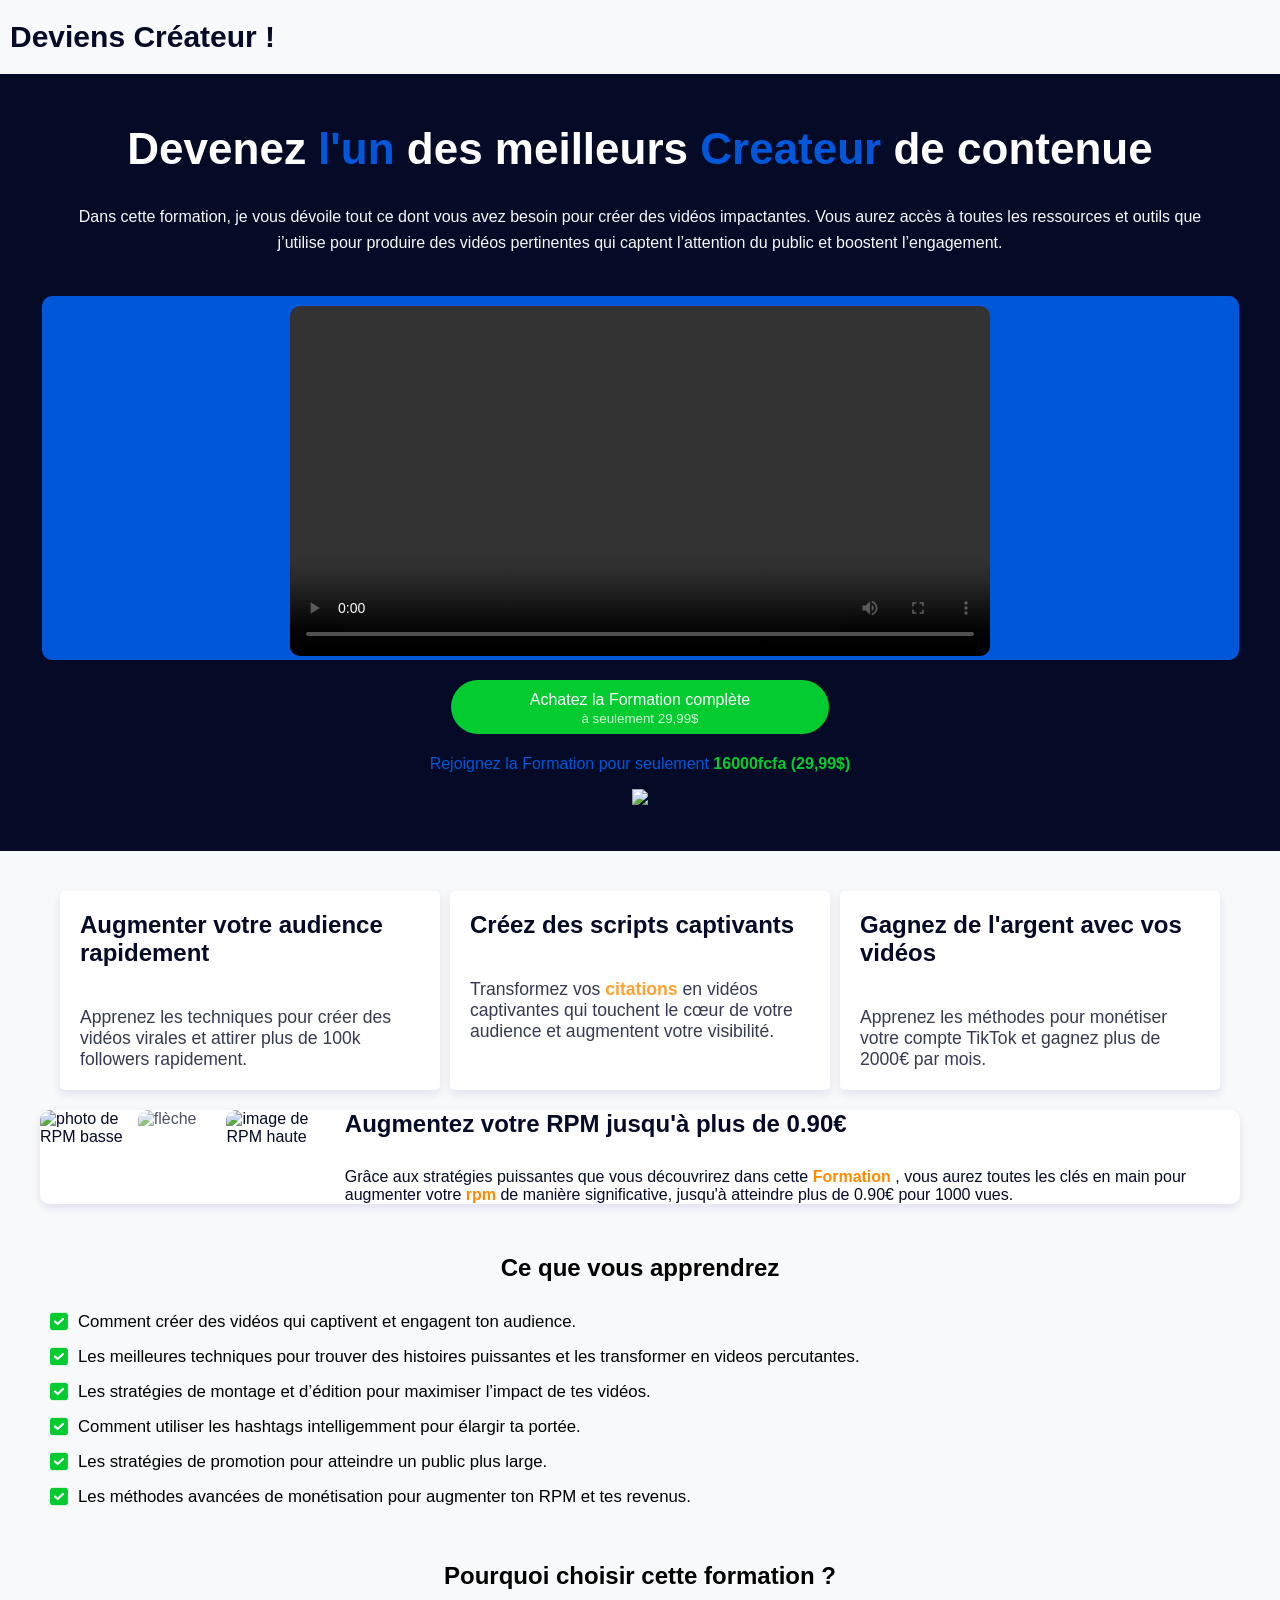
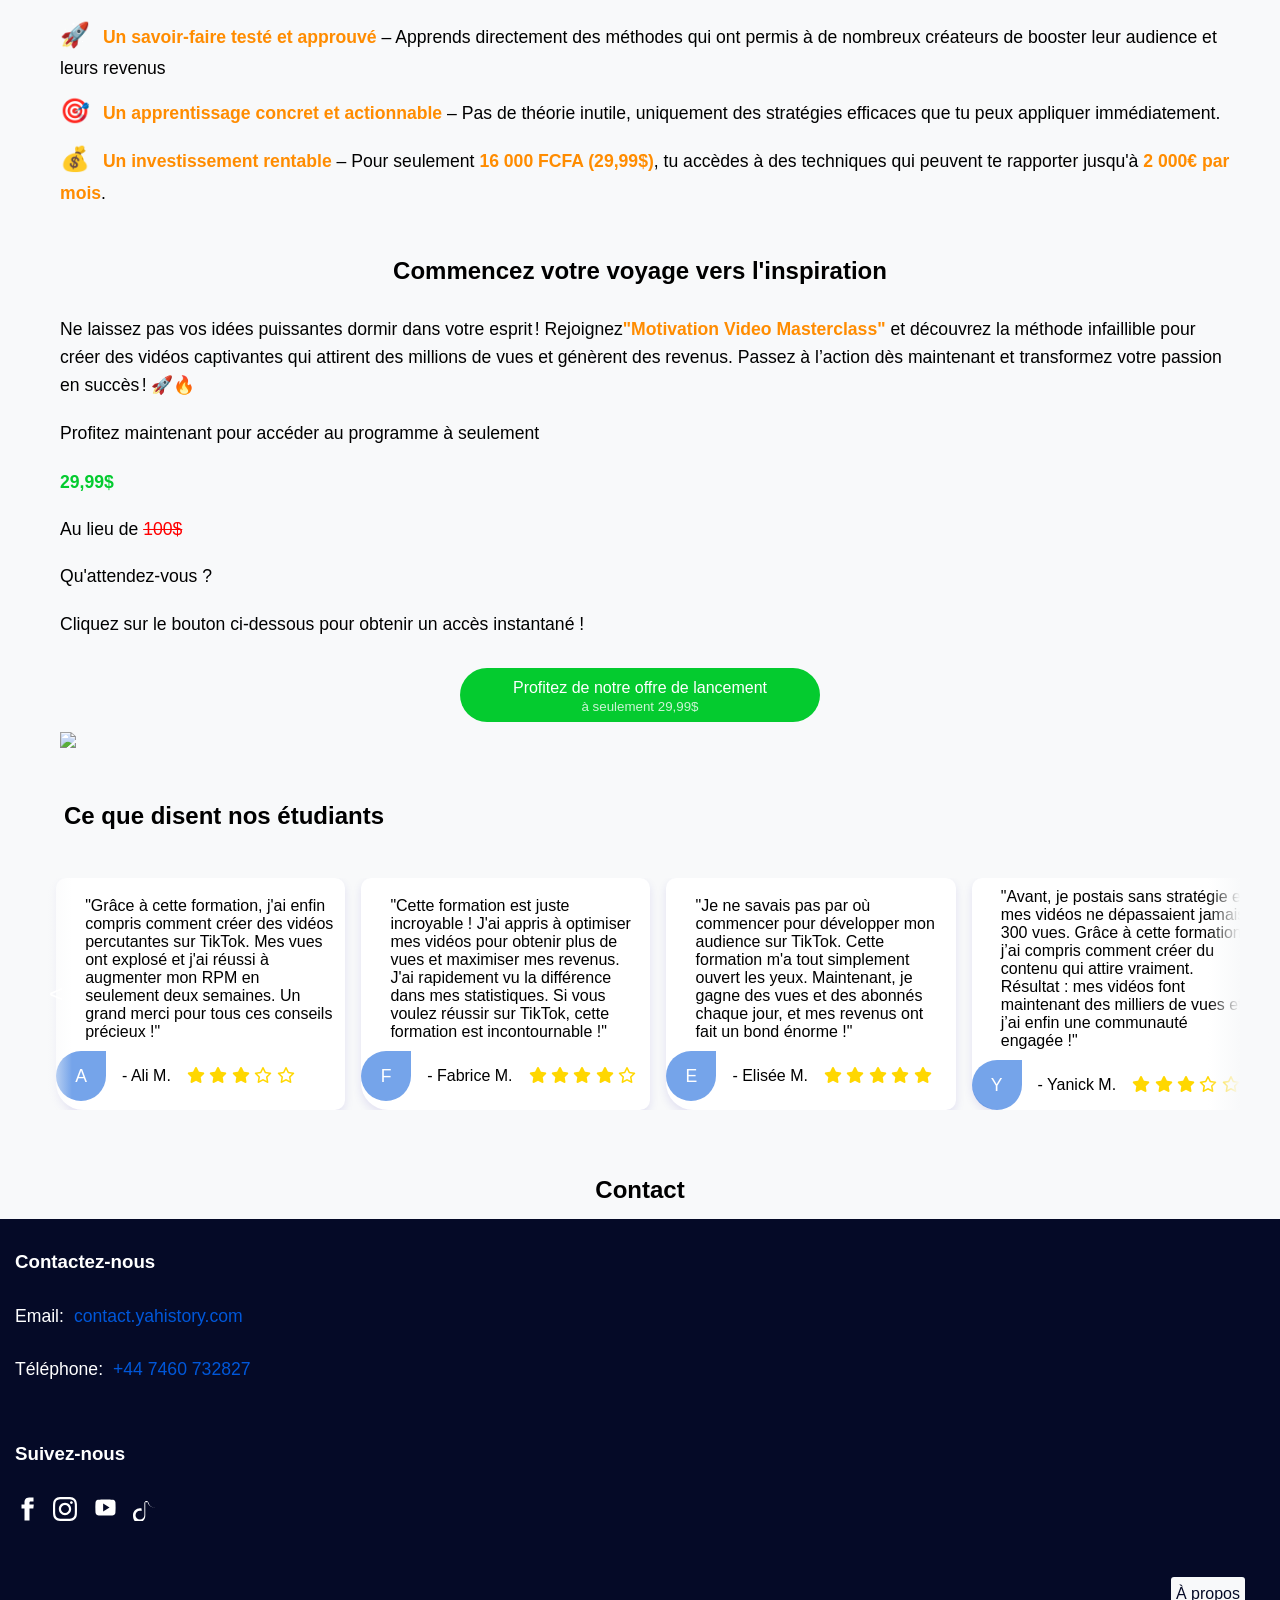
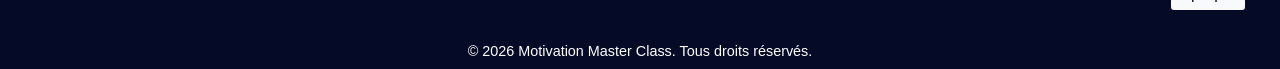
==== commit 5286df3d: "Add files via upload" ====
--- a/index.html
+++ b/index.html
@@ -593,7 +593,7 @@
     </div>
 
     <footer id="footer">
-            <p>&copy; 2025 Motivation Master Class. Tous droits réservés.</p>
+            <p>&copy; 2026 Motivation Master Class. Tous droits réservés.</p>
     </footer>
 
     <div class="overlay" id="overlay">
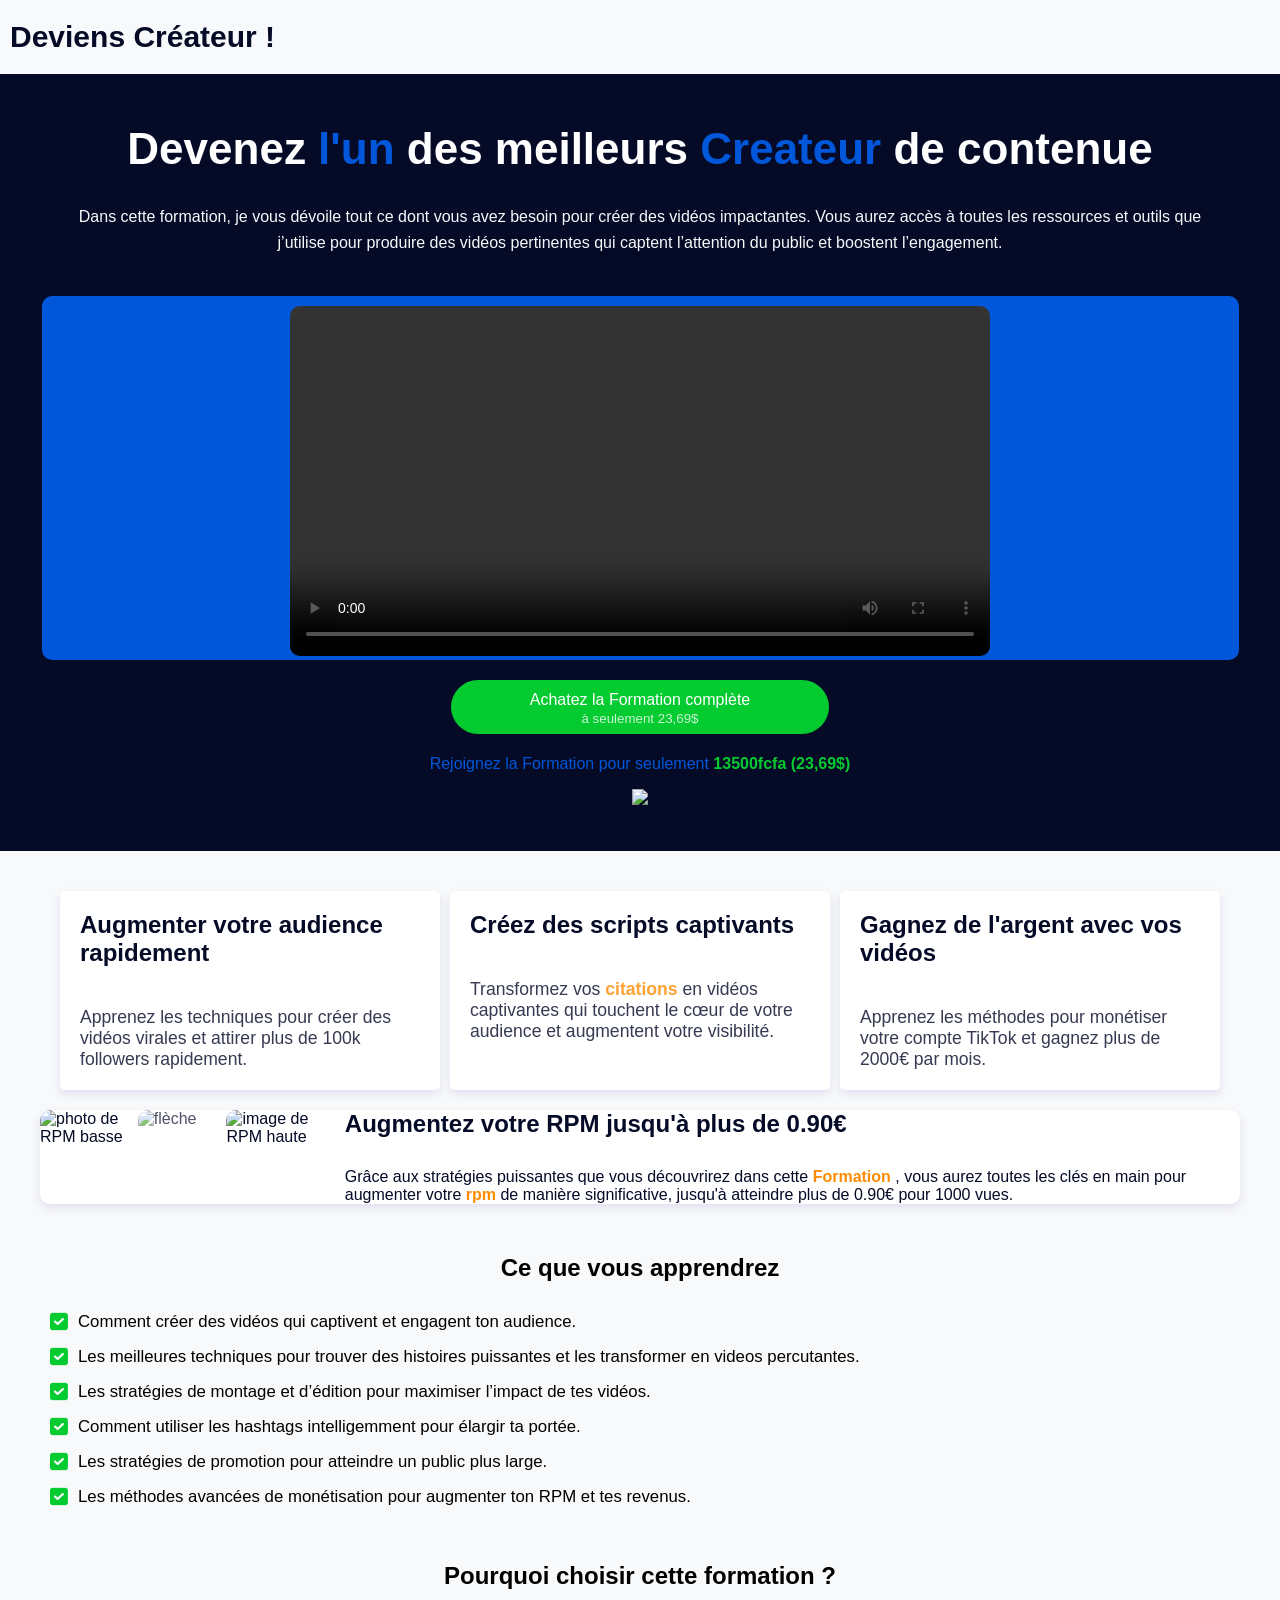
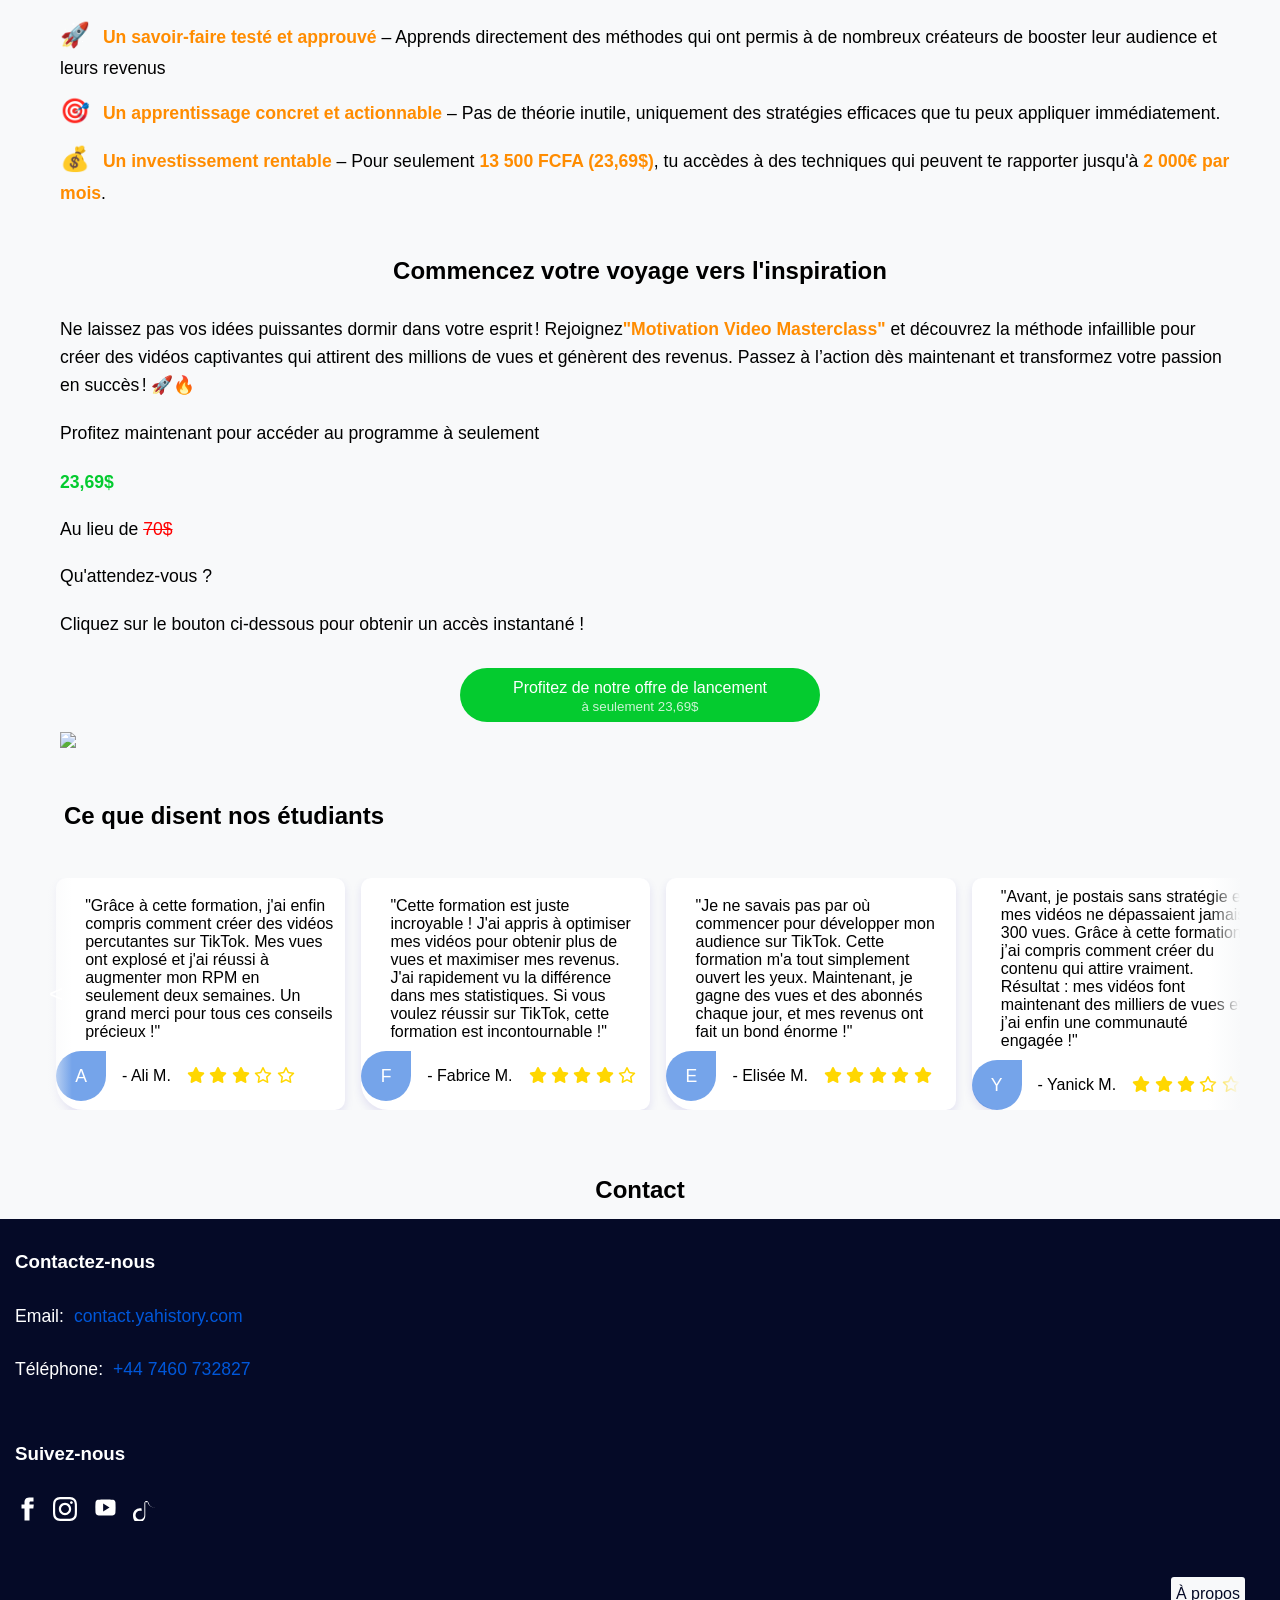
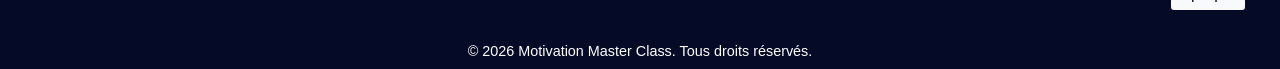
==== commit f5542939: "Update index.html" ====
--- a/index.html
+++ b/index.html
@@ -55,7 +55,7 @@
             <div class="hero-content-three">
                 <a  class="btn pay-btn" href="#">
                     <span id="btnText">Achatez la Formation complète</span>
-                    <small>à seulement 29,99$</small>
+                    <small>à seulement 23,69$</small>
                 </a>
             </div>
 
@@ -64,7 +64,7 @@
                     <a class="pay-btn" href="#">
                         Rejoignez la Formation pour seulement
                         <strong>
-                            16000fcfa (29,99$)
+                            13500fcfa (23,69$)
                         </strong>
                     </a>
                 </p>
@@ -228,7 +228,7 @@
                 </p>
                 <p>
                     <span class="emoji">💰</span> <span class="highlight">Un investissement rentable</span> – Pour
-                    seulement <span class="highlight">16 000 FCFA (29,99$)</span>, tu accèdes à des techniques qui
+                    seulement <span class="highlight">13 500 FCFA (23,69$)</span>, tu accèdes à des techniques qui
                     peuvent te rapporter jusqu'à <span class="highlight">2 000€ par mois</span>.
                 </p>
             </div>
@@ -244,14 +244,14 @@
             <div class="action-content-one">
                 <div class="items one">
                     <p>Profitez maintenant pour accéder au programme à seulement</p>
-                    <p><span><strong><a class="pay-btn" href="#">29,99$</a></strong></span></p>
+                    <p><span><strong><a class="pay-btn" href="#">23,69$</a></strong></span></p>
                 </div>
 
                 <div class="items two">
                     <div>
                         <p style="line-height: 26px;">
                             <span>Au lieu de</span>
-                            <span class="span-two">100$</span>
+                            <span class="span-two">70$</span>
                         </p>
                     </div>
                 </div>
@@ -268,7 +268,7 @@
             <!-- Bouton avec le modal -->
             <a id="payBti" class="btn bti pay-btn">
                 <span id="btiText">Profitez de notre offre de lancement</span>
-                <small>à seulement 29,99$</small>
+                <small>à seulement 23,69$</small>
                 <!-- <div class="loading btnLoading"></div> -->
             </a>
 
@@ -333,7 +333,7 @@
                     </p>
                     <p>
                         <span class="emoji">💰</span> <span class="highlight">Un investissement rentable</span> – Pour
-                        seulement <span class="highlight">13 000 FCFA (19$)</span>, tu accèdes à des techniques qui
+                        seulement <span class="highlight">13 500 FCFA (23,69$)</span>, tu accèdes à des techniques qui
                         peuvent te rapporter jusqu'à <span class="highlight">2 000€ par mois</span>.
                     </p>
                 </div>
@@ -604,4 +604,4 @@
     <script src="script.js"></script>
 </body>
 
-</html>+</html>
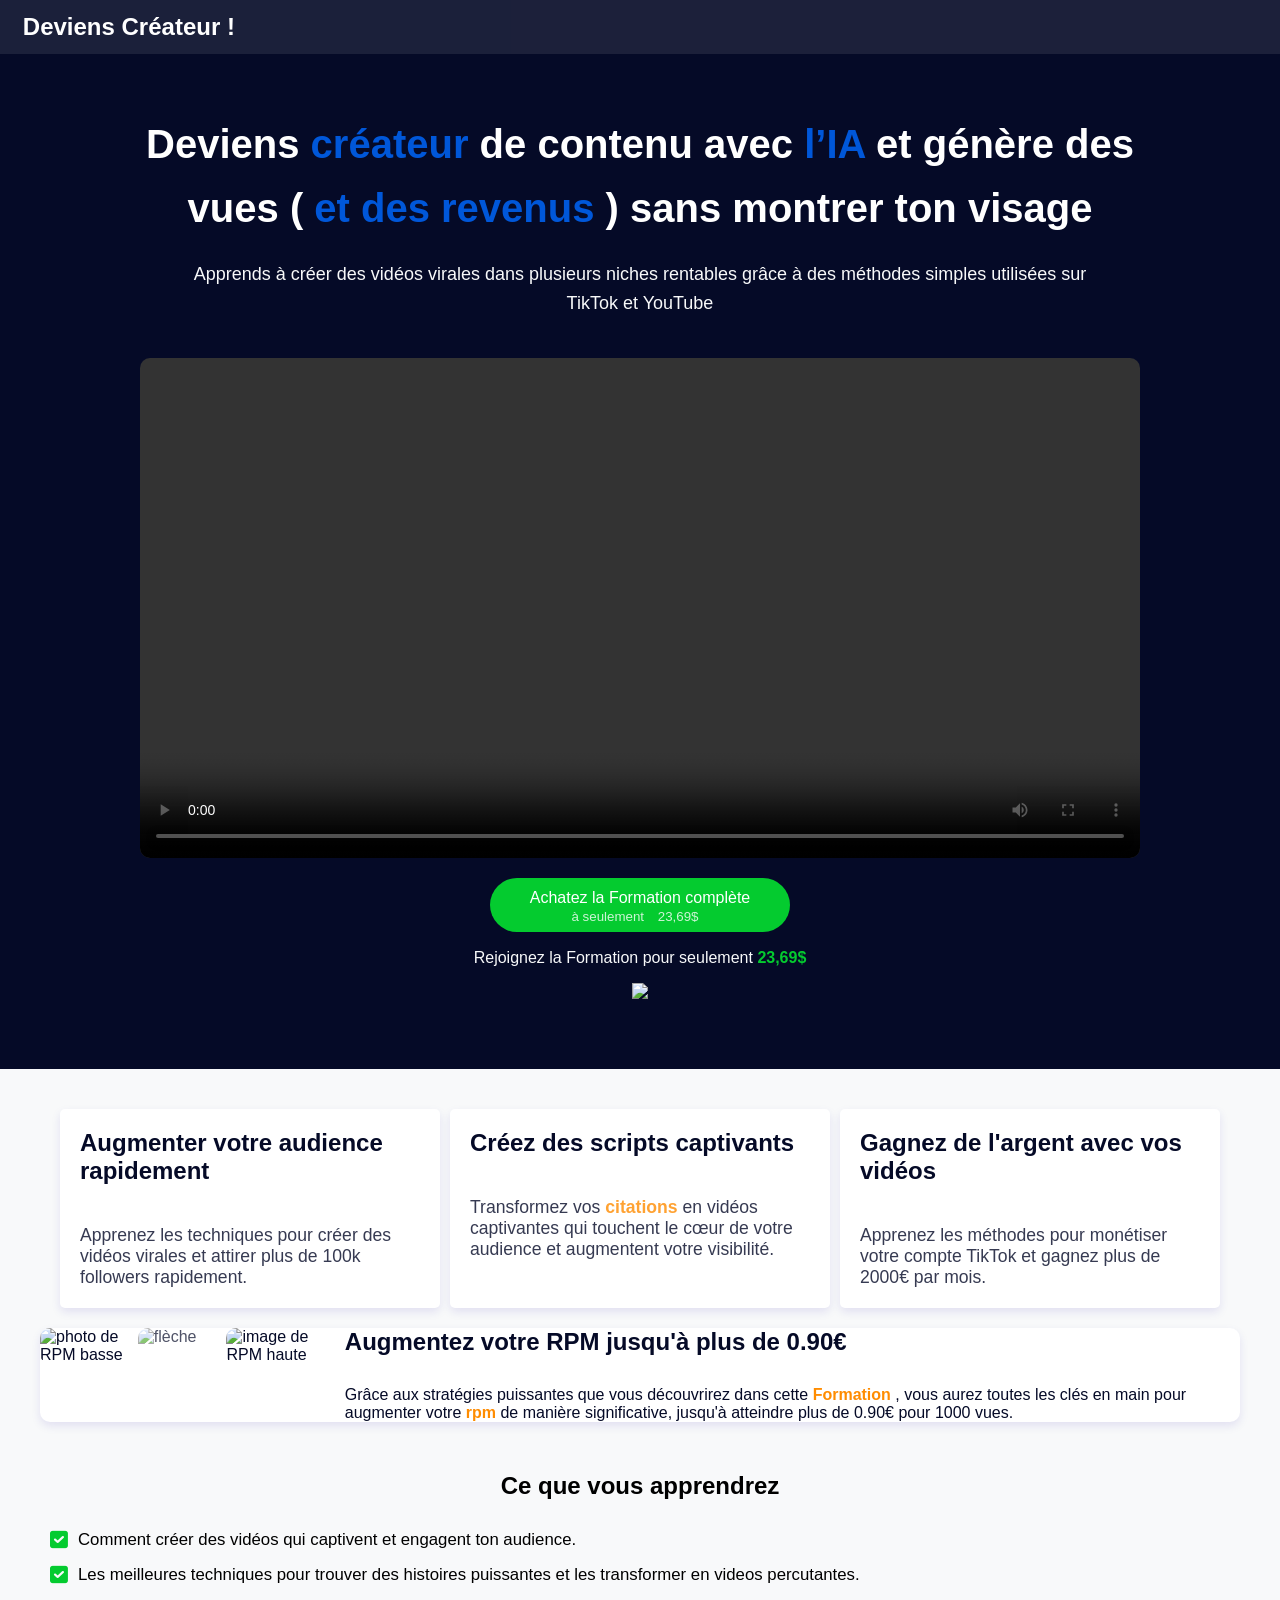
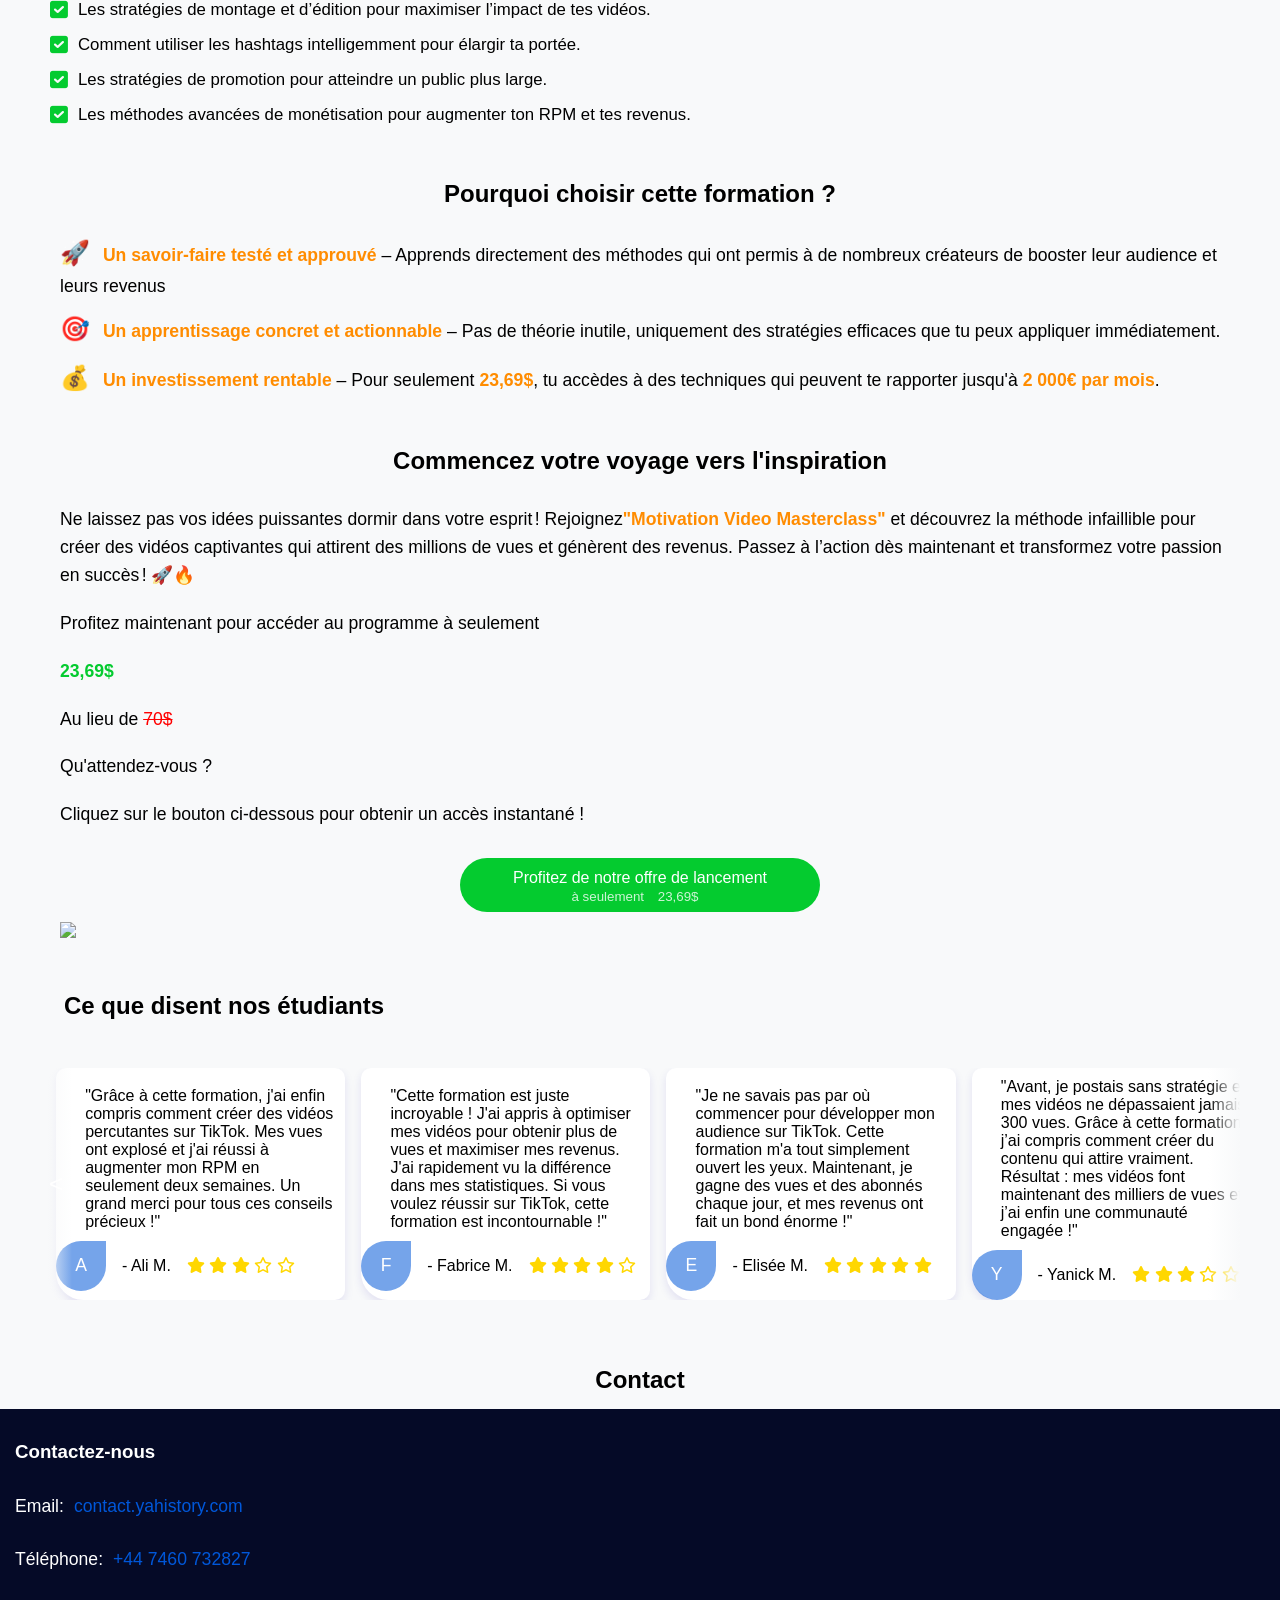
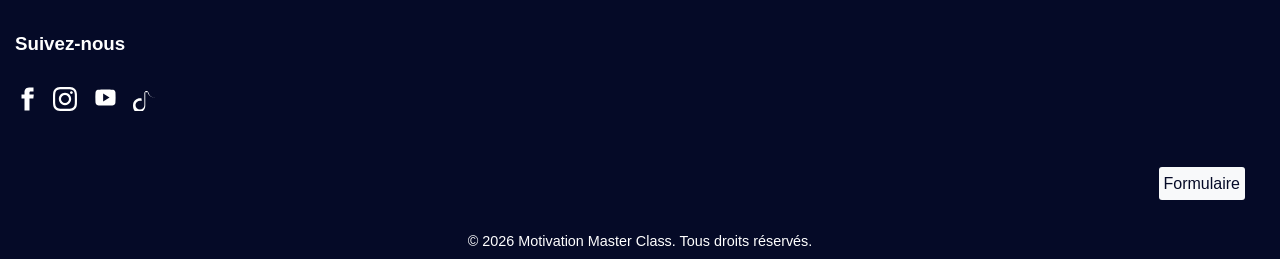
==== commit f8bbebb8: "Add files via upload" ====
--- a/index.html
+++ b/index.html
@@ -4,7 +4,7 @@
 <head>
     <meta charset="UTF-8">
     <meta name="viewport" content="width=device-width, initial-scale=1.0">
-    <title>Motivation Masterclass</title>
+    <title>Créateur Tendance IA</title>
     <link rel="stylesheet" href="https://cdnjs.cloudflare.com/ajax/libs/font-awesome/6.0.0-beta3/css/all.min.css">
     <link
         href="https://fonts.googleapis.com/css2?family=Open+Sans:ital,wght@0,300..800;1,300..800&family=Roboto+Mono:ital@0;1&display=swap"
@@ -15,63 +15,95 @@
 <body>
     <header class="header-section">
         <div class="logo-container">
-                <h1>Deviens Créateur !</h1>
-            </div>
+            <h1>Deviens Créateur !</h1>
+        </div>
     </header>
 
     <section class="hero-section">
-        <div class="hero-container">
+        <div class="content">
             <div class="hero-content-one">
                 <p class="paragraph-one">
-                    <span class="span-1">Devenez </span>
-
-                    <span class="span-2"> l'un </span>
-
-                    <span class="span-1">des meilleurs </span>
-
-                    <span class="span-2">Createur</span>
-
-                    <span class="span-1">de</span>
-
-                    <span class="span-1">contenue</span>
-
+                    <span class="span-1">Deviens</span>
+
+                    <span class="span-2"> créateur</span>
+
+                    <span class="span-1">de contenu avec</span>
+
+                    <span class="span-2">l’IA</span>
+
+                    <span class="span-1">et génère des vues</span>
+
+                    <span class="span-1">(</span>
+
+                    <span class="span-2">et des revenus</span>
+
+                    <span class="span-1">)</span>
+
+                    <span class="span-1">sans montrer ton visage</span>
                 </p>
 
                 <p class="paragraph-two">
-                    Dans cette formation, je vous dévoile tout ce dont vous avez besoin pour créer des vidéos
-                    impactantes. Vous aurez accès à toutes les ressources et outils que j’utilise pour produire des
-                    vidéos pertinentes qui captent l’attention du public et boostent l’engagement.
-                </p>
-
-            </div>
-
-            <div style="background-color: #0057d9;" class="hero-content-two">
+                    Apprends à créer des vidéos virales dans plusieurs niches rentables grâce à des méthodes simples
+                    utilisées sur TikTok et YouTube
+                </p>
+
+
+                <div class="hero-content-three big">
+                    <a class="btn pay-btn" href="#">
+                        <span id="btnText">Achatez la Formation complète</span>
+                        <small>à seulement <span class="price">23,69$</span></small>
+                    </a>
+                </div>
+
+                <div class="hero-content-four big">
+                    <p>
+                        <a class="pay-btn" href="#">
+                            Rejoignez la Formation pour seulement
+                            <strong>
+                                <span class="price">23,69$</span>
+                            </strong>
+                        </a>
+                    </p>
+                    <div class="photo-container" width="250;">
+                        <picture>
+                            <a class="pay-btn" href="#" rel="noopener noreferrer" target="_self">
+                                <img id="image-f748969f"
+                                    src="https://d1yei2z3i6k35z.cloudfront.net/888835/66bcd34838db8_mobilemoney.png"
+                                    width="250" loading="lazy" class="img">
+                            </a>
+                        </picture>
+                    </div>
+                </div>
+            </div>
+
+            <div class="hero-content-two">
                 <video controls preload="metadata" playsinline>
-                    <source src="https://res.cloudinary.com/dmphpkfej/video/upload/f_auto,q_auto/v1767352091/lv_0_20251211105018_b9c8tp.mp4">
+                    <source
+                        src="https://res.cloudinary.com/dmphpkfej/video/upload/f_auto,q_auto/v1767352091/lv_0_20251211105018_b9c8tp.mp4">
                     Votre navigateur ne supporte pas la video.
                 </video>
             </div>
 
-            <div class="hero-content-three">
-                <a  class="btn pay-btn" href="#">
+            <div class="hero-content-three small">
+                <a class="btn pay-btn" href="#">
                     <span id="btnText">Achatez la Formation complète</span>
-                    <small>à seulement 23,69$</small>
+                    <small>à seulement <span class="price">23,69$</span></small>
                 </a>
             </div>
 
-            <div class="hero-content-four">
+            <div class="hero-content-four small">
                 <p>
                     <a class="pay-btn" href="#">
                         Rejoignez la Formation pour seulement
                         <strong>
-                            13500fcfa (23,69$)
+                            <span class="price">23,69$</span>
                         </strong>
                     </a>
                 </p>
                 <div class="photo-container" width="250;">
                     <picture>
                         <a class="pay-btn" href="#" rel="noopener noreferrer" target="_self">
-                            <img  id="image-f748969f"
+                            <img id="image-f748969f"
                                 src="https://d1yei2z3i6k35z.cloudfront.net/888835/66bcd34838db8_mobilemoney.png"
                                 width="250" loading="lazy" class="img">
                         </a>
@@ -103,8 +135,7 @@
             <!-- clone des div -->
             <div id="t-div-clone-1" class="items">
                 <div class="all-img-div">
-                    <img src="img/photo_2025-11-24_16-36-19.jpg"
-                        alt="photo de l'argent Titok">
+                    <img src="img/photo_2025-11-24_16-36-19.jpg" alt="photo de l'argent Titok">
                 </div>
                 <div class="div">
                     <h2>Augmenter votre audience rapidement</h2>
@@ -116,8 +147,7 @@
 
             <div id="t-div-clone-1" class="items">
                 <div class="all-img-div">
-                    <img src="img/photo_2025-11-24_16-18-00.jpg"
-                        alt="photo de l'argent Titok">
+                    <img src="img/photo_2025-11-24_16-18-00.jpg" alt="photo de l'argent Titok">
                 </div>
                 <div class="div">
                     <h2>Créez des vidéos captivants</h2>
@@ -184,7 +214,8 @@
 
                 <li>
                     <i class="fas fa-check-square">
-                    </i> <span>Les meilleures techniques pour trouver des histoires puissantes et les transformer en videos percutantes.</span>
+                    </i> <span>Les meilleures techniques pour trouver des histoires puissantes et les transformer en
+                        videos percutantes.</span>
                 </li>
 
                 <li>
@@ -228,7 +259,7 @@
                 </p>
                 <p>
                     <span class="emoji">💰</span> <span class="highlight">Un investissement rentable</span> – Pour
-                    seulement <span class="highlight">13 500 FCFA (23,69$)</span>, tu accèdes à des techniques qui
+                    seulement <span class="highlight price">23,69$</span>, tu accèdes à des techniques qui
                     peuvent te rapporter jusqu'à <span class="highlight">2 000€ par mois</span>.
                 </p>
             </div>
@@ -238,13 +269,15 @@
             <h2>Commencez votre voyage vers l'inspiration</h2>
             <p>
                 Ne laissez pas vos idées puissantes dormir dans votre esprit ! Rejoignez<strong>"Motivation Video
-                    Masterclass"</strong> et découvrez la méthode infaillible pour créer des vidéos captivantes qui attirent des millions de vues et génèrent des revenus. Passez à l’action dès maintenant et transformez votre passion en succès ! 🚀🔥
+                    Masterclass"</strong> et découvrez la méthode infaillible pour créer des vidéos captivantes qui
+                attirent des millions de vues et génèrent des revenus. Passez à l’action dès maintenant et transformez
+                votre passion en succès ! 🚀🔥
             </p>
 
             <div class="action-content-one">
                 <div class="items one">
                     <p>Profitez maintenant pour accéder au programme à seulement</p>
-                    <p><span><strong><a class="pay-btn" href="#">23,69$</a></strong></span></p>
+                    <p><span class="price"><strong><a class="pay-btn" href="#">23,69$</a></strong></span></p>
                 </div>
 
                 <div class="items two">
@@ -268,7 +301,7 @@
             <!-- Bouton avec le modal -->
             <a id="payBti" class="btn bti pay-btn">
                 <span id="btiText">Profitez de notre offre de lancement</span>
-                <small>à seulement 23,69$</small>
+                <small>à seulement <span class="price">23,69$</span></small>
                 <!-- <div class="loading btnLoading"></div> -->
             </a>
 
@@ -284,93 +317,7 @@
         </section>
 
         <section id="page" class="page-section">
-            <header class="header-section">
-                <div class="logo-container">
-                        <h1>Deviens Créateur !</h1>
-                    </div>
-        
-                    <nav class=" about-container">
-                    <ul>
-                        <li><a id="closePage"> Accueil</a></li>
-                    </ul>
-                    </nav>
-            </header>
-
-            <section class="about-section">
-
-                <h2>À propos de la formation</h2>
-                <p>
-                    Bienvenue dans <span class="highlight">Motivation Video Masterclass</span>, la formation ultime pour
-                    apprendre à créer
-                    des vidéos de motivation impactantes et rentables sur TikTok.
-                </p>
-
-                <p>
-                    Nous savons à quel point il est difficile de capter l’attention du public et de se démarquer parmi
-                    des millions de créateurs. C’est pourquoi nous avons conçu ce programme pour te guider, étape par
-                    étape, vers la création de vidéos qui attirent l’engagement, augmentent ton audience et génèrent des
-                    revenus.
-                </p>
-
-                <p>
-                    Dans cette formation, tu découvriras toutes les stratégies et outils que j’utilise personnellement
-                    pour produire du contenu viral et monétisable. Que tu sois débutant ou que tu aies déjà publié des
-                    vidéos sans succès, cette formation te donnera les clés pour percer sur TikTok et maximiser tes
-                    gains.
-                </p>
-
-                <h2>Pourquoi choisir cette formation ?</h2>
-                <div class="reasons">
-                    <p>
-                        <span class="emoji">🚀</span> <span class="highlight">Un savoir-faire testé et approuvé</span> –
-                        Apprends directement des méthodes qui ont permis à de nombreux créateurs de booster leur
-                        audience et leurs revenus
-                    </p>
-                    <p>
-                        <span class="emoji">🎯</span> <span class="highlight">Un apprentissage concret et
-                            actionnable</span> – Pas de théorie inutile, uniquement des stratégies efficaces que tu peux
-                        appliquer immédiatement.
-                    </p>
-                    <p>
-                        <span class="emoji">💰</span> <span class="highlight">Un investissement rentable</span> – Pour
-                        seulement <span class="highlight">13 500 FCFA (23,69$)</span>, tu accèdes à des techniques qui
-                        peuvent te rapporter jusqu'à <span class="highlight">2 000€ par mois</span>.
-                    </p>
-                </div>
-
-                <h2>Ce que nous t’apportons</h2>
-                <div class="benefits">
-                    <p>✅ Comment <span class="highlight">créer des vidéos</span> qui captivent et engagent ton audience.
-                    </p>
-
-                    <p>✅ Les meilleures techniques pour <span class="highlight">trouver des histoires puissantes</span>
-                        et les transformer en vidéos percutantes.
-                    </p>
-
-                    <p>✅ Les stratégies de <span class="highlight">montage et d’édition</span> pour maximiser l’impact
-                        de tes vidéos.
-                    </p>
-
-                    <p>✅ Comment utiliser les <span class="highlight">hashtags intelligemment</span> pour élargir ta
-                        portée.
-                    </p>
-
-                    <p>✅ Les méthodes avancées de <span class="highlight">monétisation</span> pour augmenter ton RPM et
-                        tes revenus.
-                    </p>
-                </div>
-
-                <p>Notre mission est simple : <span class="highlight">t’aider à transformer ta créativité en une source
-                        de revenus stable et croissante grâce à TikTok.</span>
-                </p>
-
-                <p>Tu es prêt à passer à l’action ? 🚀</p>
-
-                <a href="#" class="cta pay-btn">Rejoindre la formation</a>
-
-            </section>
-
-
+            <a id="closePage">x</a>
             <div id="module" class="module-container">
                 <form id="contactForm" class="module-content" action="https://formspree.io/f/xkgnognl" method="post">
                     <h2>Formulaire de contact</h2>
@@ -395,9 +342,9 @@
                             <span class="btnLoadin">
                             </span>
                         </span>
-                    </button>
-            </div>
-            </form>
+                   </button>
+                </form>
+            </div>
         </section>
     </div>
 
@@ -406,194 +353,201 @@
         <div class="comment-content">
             <div class="content-comment">
                 <div class="comment">
-                <div class="com1">
-                    <blockquote>
-                       "Grâce à cette formation, j'ai enfin compris comment créer des vidéos percutantes sur
-                       TikTok. Mes vues ont explosé et j'ai réussi à augmenter mon RPM en seulement deux semaines.
-                       Un grand merci pour tous ces conseils précieux !"
-                    </blockquote>
-                </div>
-
-                <div class="com">
-                    <div class="prof">A</div>
-                    <p>- Ali M.</p>
-                    <div class="start">
-                      <i class="fas fa-star"></i>
-                      <i class="fas fa-star"></i>
-                      <i class=" fas fa-star"></i>
-                      <i class=" far fa-star"></i>
-                      <i class=" far fa-star"></i>
-                    </div>
-                </div>
+                    <div class="com1">
+                        <blockquote>
+                            "Grâce à cette formation, j'ai enfin compris comment créer des vidéos percutantes sur
+                            TikTok. Mes vues ont explosé et j'ai réussi à augmenter mon RPM en seulement deux semaines.
+                            Un grand merci pour tous ces conseils précieux !"
+                        </blockquote>
+                    </div>
+
+                    <div class="com">
+                        <div class="prof">A</div>
+                        <p>- Ali M.</p>
+                        <div class="start">
+                            <i class="fas fa-star"></i>
+                            <i class="fas fa-star"></i>
+                            <i class=" fas fa-star"></i>
+                            <i class=" far fa-star"></i>
+                            <i class=" far fa-star"></i>
+                        </div>
+                    </div>
                 </div>
 
                 <div class="comment">
-                <div class="com1">
-                    <blockquote>
-                       "Cette formation est juste incroyable ! J'ai appris à optimiser mes vidéos pour obtenir plus de vues et maximiser mes revenus. J'ai rapidement vu la différence dans mes statistiques. Si vous voulez réussir sur TikTok, cette formation est incontournable !"
-                    </blockquote>
-                </div>
-
-                <div class="com">
-                    <div class="prof">F</div>
-                    <p>- Fabrice M.</p>
-                    <div class="start">
-                      <i class="fas fa-star"></i>
-                      <i class="fas fa-star"></i>
-                      <i class=" fas fa-star"></i>
-                      <i class=" fas fa-star"></i>
-                      <i class=" far fa-star"></i>
-                    </div>
-                </div>
+                    <div class="com1">
+                        <blockquote>
+                            "Cette formation est juste incroyable ! J'ai appris à optimiser mes vidéos pour obtenir plus
+                            de vues et maximiser mes revenus. J'ai rapidement vu la différence dans mes statistiques. Si
+                            vous voulez réussir sur TikTok, cette formation est incontournable !"
+                        </blockquote>
+                    </div>
+
+                    <div class="com">
+                        <div class="prof">F</div>
+                        <p>- Fabrice M.</p>
+                        <div class="start">
+                            <i class="fas fa-star"></i>
+                            <i class="fas fa-star"></i>
+                            <i class=" fas fa-star"></i>
+                            <i class=" fas fa-star"></i>
+                            <i class=" far fa-star"></i>
+                        </div>
+                    </div>
                 </div>
 
                 <div class="comment">
-                <div class="com1">
-                    <blockquote>
-                       "Je ne savais pas par où commencer pour développer mon audience sur TikTok. Cette formation m'a tout simplement ouvert les yeux. Maintenant, je gagne des vues et des abonnés chaque jour, et mes revenus ont fait un bond énorme !"
-                    </blockquote>
-                </div>
-
-                <div class="com">
-                    <div class="prof">E</div>
-                    <p>- Elisée M.</p>
-                    <div class="start">
-                      <i class="fas fa-star"></i>
-                      <i class="fas fa-star"></i>
-                      <i class=" fas fa-star"></i>
-                      <i class=" fas fa-star"></i>
-                      <i class=" fas fa-star"></i>
-                    </div>
-                </div>
+                    <div class="com1">
+                        <blockquote>
+                            "Je ne savais pas par où commencer pour développer mon audience sur TikTok. Cette formation
+                            m'a tout simplement ouvert les yeux. Maintenant, je gagne des vues et des abonnés chaque
+                            jour, et mes revenus ont fait un bond énorme !"
+                        </blockquote>
+                    </div>
+
+                    <div class="com">
+                        <div class="prof">E</div>
+                        <p>- Elisée M.</p>
+                        <div class="start">
+                            <i class="fas fa-star"></i>
+                            <i class="fas fa-star"></i>
+                            <i class=" fas fa-star"></i>
+                            <i class=" fas fa-star"></i>
+                            <i class=" fas fa-star"></i>
+                        </div>
+                    </div>
                 </div>
 
                 <div class="comment">
-                <div class="com1">
-                    <blockquote>
-                       "Avant, je postais sans stratégie et mes vidéos ne dépassaient jamais 300 vues. Grâce à cette formation, j’ai compris comment créer du contenu qui attire vraiment. Résultat : mes vidéos font maintenant des milliers de vues et j’ai enfin une communauté engagée !"
-                    </blockquote>
-                </div>
-
-                <div class="com">
-                    <div class="prof">Y</div>
-                    <p>- Yanick M.</p>
-                    <div class="start">
-                      <i class="fas fa-star"></i>
-                      <i class="fas fa-star"></i>
-                      <i class=" fas fa-star"></i>
-                      <i class=" far fa-star"></i>
-                      <i class=" far fa-star"></i>
-                    </div>
-                </div>
+                    <div class="com1">
+                        <blockquote>
+                            "Avant, je postais sans stratégie et mes vidéos ne dépassaient jamais 300 vues. Grâce à
+                            cette formation, j’ai compris comment créer du contenu qui attire vraiment. Résultat : mes
+                            vidéos font maintenant des milliers de vues et j’ai enfin une communauté engagée !"
+                        </blockquote>
+                    </div>
+
+                    <div class="com">
+                        <div class="prof">Y</div>
+                        <p>- Yanick M.</p>
+                        <div class="start">
+                            <i class="fas fa-star"></i>
+                            <i class="fas fa-star"></i>
+                            <i class=" fas fa-star"></i>
+                            <i class=" far fa-star"></i>
+                            <i class=" far fa-star"></i>
+                        </div>
+                    </div>
                 </div>
 
                 <div class="comment">
-                <div class="com1">
-                    <blockquote>
-                       "Franchement, j’ai longtemps hésité parce que je pensais que TikTok c’était juste de la chance… mais cette formation m’a prouvé le contraire. Maintenant tout est clair : stratégie, contenu, timing. Mes résultats ont explosé en quelques semaines !"
-                    </blockquote>
-                </div>
-
-                <div class="com">
-                    <div class="prof">E</div>
-                    <p>- Estelle M.</p>
-                    <div class="start">
-                      <i class="fas fa-star"></i>
-                      <i class="fas fa-star"></i>
-                      <i class=" fas fa-star"></i>
-                      <i class=" fas fa-star"></i>
-                      <i class=" fas fa-star"></i>
-                    </div>
-                </div>
+                    <div class="com1">
+                        <blockquote>
+                            "Franchement, j’ai longtemps hésité parce que je pensais que TikTok c’était juste de la
+                            chance… mais cette formation m’a prouvé le contraire. Maintenant tout est clair : stratégie,
+                            contenu, timing. Mes résultats ont explosé en quelques semaines !"
+                        </blockquote>
+                    </div>
+
+                    <div class="com">
+                        <div class="prof">E</div>
+                        <p>- Estelle M.</p>
+                        <div class="start">
+                            <i class="fas fa-star"></i>
+                            <i class="fas fa-star"></i>
+                            <i class=" fas fa-star"></i>
+                            <i class=" fas fa-star"></i>
+                            <i class=" fas fa-star"></i>
+                        </div>
+                    </div>
                 </div>
             </div>
         </div>
     </section>
 
     <section class="contact-section">
-            <h2>Contact</h2>
-            <div class="contact-content">
-                <div class="contact">
-                    <h3>Contactez-nous</h3>
-                    <div class="contact-icon">
-                        <a href="https://wa.me/message/RXHDOEYECLZPA1" target="_blank" rel="noopener noreferrer">
-                            <svg xmlns="http://www.w3.org/2000/svg" width="24" height="24" viewBox="0 0 24 24"
-                                fill="currentColor">
-                                <path
-                                    d="M.057 24l1.687-6.163c-1.041-1.804-1.588-3.849-1.587-5.946.003-6.556 5.338-11.891 11.893-11.891 3.181.001 6.167 1.24 8.413 3.488 2.245 2.248 3.481 5.236 3.48 8.414-.003 6.557-5.338 11.892-11.893 11.892-1.99-.001-3.951-.5-5.688-1.448l-6.305 1.654zm6.597-3.807c1.676.995 3.276 1.591 5.392 1.592 5.448 0 9.886-4.434 9.889-9.885.002-5.462-4.415-9.89-9.881-9.892-5.452 0-9.887 4.434-9.889 9.884-.001 2.225.651 3.891 1.746 5.634l-.999 3.648 3.742-.981zm11.387-5.464c-.074-.124-.272-.198-.57-.347-.297-.149-1.758-.868-2.031-.967-.272-.099-.47-.149-.669.149-.198.297-.768.967-.941 1.165-.173.198-.347.223-.644.074-.297-.149-1.255-.462-2.39-1.475-.883-.788-1.48-1.761-1.653-2.059-.173-.297-.018-.458.13-.606.134-.133.297-.347.446-.521.151-.172.2-.296.3-.495.099-.198.05-.372-.025-.521-.075-.148-.669-1.611-.916-2.206-.242-.579-.487-.501-.669-.51l-.57-.01c-.198 0-.52.074-.792.372s-1.04 1.016-1.04 2.479 1.065 2.876 1.213 3.074c.149.198 2.095 3.2 5.076 4.487.709.306 1.263.489 1.694.626.712.226 1.36.194 1.872.118.571-.085 1.758-.719 2.006-1.413.248-.695.248-1.29.173-1.414z" />
-                            </svg>
-                        </a>
-
-                        <a href="mailto:contact.yahistory.com" target="_blank" rel="noopener noreferrer">
-                            <svg class="gmail-icon" xmlns="http://www.w3.org/2000/svg" width="24px" height="24"
-                                viewBox="0 0 24 24" fill="currentColor">
-                                <path
-                                    d="M24 4.5v15c0 .85-.65 1.5-1.5 1.5H21V7.387l-9 6.463-9-6.463V21H1.5C.649 21 0 20.35 0 19.5v-15c0-.425.162-.8.431-1.068C.7 3.16 1.076 3 1.5 3H2l10 7.25L22 3h.5c.425 0 .8.162 1.069.432.27.268.431.643.431 1.068z" />
-                            </svg>
-                        </a>
-                    </div>
-
-                    <div class="contact-mail">
-                        <p>Email:<a href="mailto:contact.yahistory.com"
-                                target="_blank">contact.yahistory.com</a></p>
-                        <p>Téléphone:<a href="https://wa.me/message/RXHDOEYECLZPA1" target="_blank">+44 7460
-                                732827</a></p>
-                    </div>
-                </div>
-
-                <div class="media">
-                    <h3 style="margin-bottom: 10px;">Suivez-nous</h3>
-                    <a href="https://www.facebook.com/profile.php?id=61558287744748" target="_blank"
-                        rel="noopener noreferrer" aria-label="Facebook">
+        <h2>Contact</h2>
+        <div class="contact-content">
+            <div class="contact">
+                <h3>Contactez-nous</h3>
+                <div class="contact-icon">
+                    <a href="https://wa.me/message/RXHDOEYECLZPA1" target="_blank" rel="noopener noreferrer">
                         <svg xmlns="http://www.w3.org/2000/svg" width="24" height="24" viewBox="0 0 24 24"
                             fill="currentColor">
                             <path
-                                d="M18.77 7.46H14.5v-1.9c0-.9.6-1.1 1-1.1h3V.5h-4.33C10.24.5 9.5 3.44 9.5 5.32v2.15h-3v4h3v12h5v-12h3.85l.42-4z" />
+                                d="M.057 24l1.687-6.163c-1.041-1.804-1.588-3.849-1.587-5.946.003-6.556 5.338-11.891 11.893-11.891 3.181.001 6.167 1.24 8.413 3.488 2.245 2.248 3.481 5.236 3.48 8.414-.003 6.557-5.338 11.892-11.893 11.892-1.99-.001-3.951-.5-5.688-1.448l-6.305 1.654zm6.597-3.807c1.676.995 3.276 1.591 5.392 1.592 5.448 0 9.886-4.434 9.889-9.885.002-5.462-4.415-9.89-9.881-9.892-5.452 0-9.887 4.434-9.889 9.884-.001 2.225.651 3.891 1.746 5.634l-.999 3.648 3.742-.981zm11.387-5.464c-.074-.124-.272-.198-.57-.347-.297-.149-1.758-.868-2.031-.967-.272-.099-.47-.149-.669.149-.198.297-.768.967-.941 1.165-.173.198-.347.223-.644.074-.297-.149-1.255-.462-2.39-1.475-.883-.788-1.48-1.761-1.653-2.059-.173-.297-.018-.458.13-.606.134-.133.297-.347.446-.521.151-.172.2-.296.3-.495.099-.198.05-.372-.025-.521-.075-.148-.669-1.611-.916-2.206-.242-.579-.487-.501-.669-.51l-.57-.01c-.198 0-.52.074-.792.372s-1.04 1.016-1.04 2.479 1.065 2.876 1.213 3.074c.149.198 2.095 3.2 5.076 4.487.709.306 1.263.489 1.694.626.712.226 1.36.194 1.872.118.571-.085 1.758-.719 2.006-1.413.248-.695.248-1.29.173-1.414z" />
                         </svg>
                     </a>
 
-                    <a href="https://www.instagram.com/citation.et.histoire" target="_blank" rel="noopener noreferrer"
-                        aria-label="Instagram">
-                        <svg xmlns="http://www.w3.org/2000/svg" width="24" height="24" viewBox="0 0 24 24"
-                            fill="currentColor">
+                    <a href="mailto:contact.yahistory.com" target="_blank" rel="noopener noreferrer">
+                        <svg class="gmail-icon" xmlns="http://www.w3.org/2000/svg" width="24px" height="24"
+                            viewBox="0 0 24 24" fill="currentColor">
                             <path
-                                d="M12 2.163c3.204 0 3.584.012 4.85.07 3.252.148 4.771 1.691 4.919 4.919.058 1.265.069 1.645.069 4.849 0 3.205-.012 3.584-.069 4.849-.149 3.225-1.664 4.771-4.919 4.919-1.266.058-1.644.07-4.85.07-3.204 0-3.584-.012-4.849-.07-3.26-.149-4.771-1.699-4.919-4.92-.058-1.265-.07-1.644-.07-4.849 0-3.204.013-3.583.07-4.849.149-3.227 1.664-4.771 4.919-4.919 1.266-.057 1.645-.069 4.849-.069zm0-2.163c-3.259 0-3.667.014-4.947.072-4.358.2-6.78 2.618-6.98 6.98-.059 1.281-.073 1.689-.073 4.948 0 3.259.014 3.668.072 4.948.2 4.358 2.618 6.78 6.98 6.98 1.281.058 1.689.072 4.948.072 3.259 0 3.668-.014 4.948-.072 4.354-.2 6.782-2.618 6.979-6.98.059-1.28.073-1.689.073-4.948 0-3.259-.014-3.667-.072-4.947-.196-4.354-2.617-6.78-6.979-6.98-1.281-.059-1.69-.073-4.949-.073zm0 5.838c-3.403 0-6.162 2.759-6.162 6.162s2.759 6.163 6.162 6.163 6.162-2.759 6.162-6.163c0-3.403-2.759-6.162-6.162-6.162zm0 10.162c-2.209 0-4-1.79-4-4 0-2.209 1.791-4 4-4s4 1.791 4 4c0 2.21-1.791 4-4 4zm6.406-11.845c-.796 0-1.441.645-1.441 1.44s.645 1.44 1.441 1.44c.795 0 1.439-.645 1.439-1.44s-.644-1.44-1.439-1.44z" />
+                                d="M24 4.5v15c0 .85-.65 1.5-1.5 1.5H21V7.387l-9 6.463-9-6.463V21H1.5C.649 21 0 20.35 0 19.5v-15c0-.425.162-.8.431-1.068C.7 3.16 1.076 3 1.5 3H2l10 7.25L22 3h.5c.425 0 .8.162 1.069.432.27.268.431.643.431 1.068z" />
                         </svg>
                     </a>
-
-                    <!-- Logo YouTube -->
-                    <a href="https://youtube.com/@roi-de-verite" target="_blank" rel="noopener noreferrer"
-                        aria-label="YouTube">
-                        <svg xmlns="http://www.w3.org/2000/svg" width="27" height="27" viewBox="0 0 48 48"
-                            fill="currentColor">
-                            <path
-                                d="M41.6,14.2c-0.5-1.9-2-3.4-3.9-3.9C34.1,9.6,24,9.6,24,9.6s-10.1,0-13.7,0.7c-1.9,0.5-3.4,2-3.9,3.9C6,17.9,6,24,6,24s0,6.1,0.4,9.8c0.5,1.9,2,3.4,3.9,3.9c3.6,0.7,13.7,0.7,13.7,0.7s10.1,0,13.7-0.7c1.9-0.5,3.4-2,3.9-3.9c0.4-3.7,0.4-9.8,0.4-9.8S42,17.9,41.6,14.2z M19.8,31.3v-14.6L31.2,24L19.8,31.3z" />
-                        </svg>
-                    </a>
-
-                    <!-- un logo Titok-->
-                    <a href="https://www.tiktok.com/@citations_et_histoire?_t=8oON4xcQsVN&_r=1" target="_blank"
-                        rel="noopener noreferrer">
-                        <svg xmlns="http://www.w3.org/2000/svg" width="24" height="24" viewBox="0 0 48 48"
-                            fill="currentColor">
-                            <path
-                                d="M41.5,20.47c-3.45,0-6.45-1.4-8.68-3.65c-2.23-2.24-3.64-5.25-3.64-8.68h-4.62v29.28c0,7.69-6.23,13.92-13.92,13.92S0,44.11,0,36.42S6.23,22.5,13.92,22.5c1.13,0,2.23,0.13,3.28,0.37v5.08c-1.04-0.33-2.15-0.53-3.28-0.53c-4.88,0-8.83,3.95-8.83,8.83s3.95,8.83,8.83,8.83c4.87,0,8.83-3.95,8.83-8.83V10.64h8.25c0.7,5.83,5.67,10.42,11.7,10.42V20.47z" />
-                        </svg>
-                    </a>
-                </div>
-                <nav class=" about-container">
-                    <ul>
-                        <li>
-                            <a id="openPage"> À propos</a>
-                        </li>
-                    </ul>
-                </nav>
-            </div>
+                </div>
+
+                <div class="contact-mail">
+                    <p>Email:<a href="mailto:contact.yahistory.com" target="_blank">contact.yahistory.com</a></p>
+                    <p>Téléphone:<a href="https://wa.me/message/RXHDOEYECLZPA1" target="_blank">+44 7460
+                            732827</a></p>
+                </div>
+            </div>
+
+            <div class="media">
+                <h3 style="margin-bottom: 10px;">Suivez-nous</h3>
+                <a href="https://www.facebook.com/profile.php?id=61558287744748" target="_blank"
+                    rel="noopener noreferrer" aria-label="Facebook">
+                    <svg xmlns="http://www.w3.org/2000/svg" width="24" height="24" viewBox="0 0 24 24"
+                        fill="currentColor">
+                        <path
+                            d="M18.77 7.46H14.5v-1.9c0-.9.6-1.1 1-1.1h3V.5h-4.33C10.24.5 9.5 3.44 9.5 5.32v2.15h-3v4h3v12h5v-12h3.85l.42-4z" />
+                    </svg>
+                </a>
+
+                <a href="https://www.instagram.com/citation.et.histoire" target="_blank" rel="noopener noreferrer"
+                    aria-label="Instagram">
+                    <svg xmlns="http://www.w3.org/2000/svg" width="24" height="24" viewBox="0 0 24 24"
+                        fill="currentColor">
+                        <path
+                            d="M12 2.163c3.204 0 3.584.012 4.85.07 3.252.148 4.771 1.691 4.919 4.919.058 1.265.069 1.645.069 4.849 0 3.205-.012 3.584-.069 4.849-.149 3.225-1.664 4.771-4.919 4.919-1.266.058-1.644.07-4.85.07-3.204 0-3.584-.012-4.849-.07-3.26-.149-4.771-1.699-4.919-4.92-.058-1.265-.07-1.644-.07-4.849 0-3.204.013-3.583.07-4.849.149-3.227 1.664-4.771 4.919-4.919 1.266-.057 1.645-.069 4.849-.069zm0-2.163c-3.259 0-3.667.014-4.947.072-4.358.2-6.78 2.618-6.98 6.98-.059 1.281-.073 1.689-.073 4.948 0 3.259.014 3.668.072 4.948.2 4.358 2.618 6.78 6.98 6.98 1.281.058 1.689.072 4.948.072 3.259 0 3.668-.014 4.948-.072 4.354-.2 6.782-2.618 6.979-6.98.059-1.28.073-1.689.073-4.948 0-3.259-.014-3.667-.072-4.947-.196-4.354-2.617-6.78-6.979-6.98-1.281-.059-1.69-.073-4.949-.073zm0 5.838c-3.403 0-6.162 2.759-6.162 6.162s2.759 6.163 6.162 6.163 6.162-2.759 6.162-6.163c0-3.403-2.759-6.162-6.162-6.162zm0 10.162c-2.209 0-4-1.79-4-4 0-2.209 1.791-4 4-4s4 1.791 4 4c0 2.21-1.791 4-4 4zm6.406-11.845c-.796 0-1.441.645-1.441 1.44s.645 1.44 1.441 1.44c.795 0 1.439-.645 1.439-1.44s-.644-1.44-1.439-1.44z" />
+                    </svg>
+                </a>
+
+                <!-- Logo YouTube -->
+                <a href="https://youtube.com/@roi-de-verite" target="_blank" rel="noopener noreferrer"
+                    aria-label="YouTube">
+                    <svg xmlns="http://www.w3.org/2000/svg" width="27" height="27" viewBox="0 0 48 48"
+                        fill="currentColor">
+                        <path
+                            d="M41.6,14.2c-0.5-1.9-2-3.4-3.9-3.9C34.1,9.6,24,9.6,24,9.6s-10.1,0-13.7,0.7c-1.9,0.5-3.4,2-3.9,3.9C6,17.9,6,24,6,24s0,6.1,0.4,9.8c0.5,1.9,2,3.4,3.9,3.9c3.6,0.7,13.7,0.7,13.7,0.7s10.1,0,13.7-0.7c1.9-0.5,3.4-2,3.9-3.9c0.4-3.7,0.4-9.8,0.4-9.8S42,17.9,41.6,14.2z M19.8,31.3v-14.6L31.2,24L19.8,31.3z" />
+                    </svg>
+                </a>
+
+                <!-- un logo Titok-->
+                <a href="https://www.tiktok.com/@citations_et_histoire?_t=8oON4xcQsVN&_r=1" target="_blank"
+                    rel="noopener noreferrer">
+                    <svg xmlns="http://www.w3.org/2000/svg" width="24" height="24" viewBox="0 0 48 48"
+                        fill="currentColor">
+                        <path
+                            d="M41.5,20.47c-3.45,0-6.45-1.4-8.68-3.65c-2.23-2.24-3.64-5.25-3.64-8.68h-4.62v29.28c0,7.69-6.23,13.92-13.92,13.92S0,44.11,0,36.42S6.23,22.5,13.92,22.5c1.13,0,2.23,0.13,3.28,0.37v5.08c-1.04-0.33-2.15-0.53-3.28-0.53c-4.88,0-8.83,3.95-8.83,8.83s3.95,8.83,8.83,8.83c4.87,0,8.83-3.95,8.83-8.83V10.64h8.25c0.7,5.83,5.67,10.42,11.7,10.42V20.47z" />
+                    </svg>
+                </a>
+            </div>
+            <nav class=" about-container">
+                <ul>
+                    <li>
+                        <a id="openPage">Formulaire</a>
+                    </li>
+                </ul>
+            </nav>
+        </div>
     </section>
     </div>
 
     <footer id="footer">
-            <p>&copy; 2026 Motivation Master Class. Tous droits réservés.</p>
+        <p>&copy; 2026 Motivation Master Class. Tous droits réservés.</p>
     </footer>
 
     <div class="overlay" id="overlay">
@@ -604,4 +558,4 @@
     <script src="script.js"></script>
 </body>
 
-</html>
+</html>
--- a/style.css
+++ b/style.css
@@ -25,21 +25,56 @@
 
 /* header-container */
 
-.header-section {
-    display: flex;
-    align-items: center;
-    gap: 40px;
-    padding: 20px 0;
-    color: var(--accent-color);
+header {
+  position: fixed;
+  width: 100%;
+  display: flex;
+  align-items: center;
+  gap: 2.5rem;
+  padding: .8rem;
+  color: var(--accent-color);
+  background: var(--background-color);
+  transition: all .3s;
+  z-index: 999;
+}
+
+header.on-hero {
+  background: #ffffff17;
+  box-shadow: none;
+  color: white;
+}
+
+header.scrolled {
+  background: white;
+  color: var(--accent-color);
+  box-shadow: 0 2px .625rem rgba(0, 0, 0, .1);
+  position: fixed;
+  width: 100%;
 }
 
 .logo-container {
-   margin-left: 10px;
+   margin-left: .625rem;
    flex: 1.8;
 }
 
 .logo-container h1 {
-    font-size: 30px;
+    font-size: x-large;
+}
+
+@media (max-width: 768px) {
+  
+}
+
+@media (max-width: 480px) {
+  .logo-container h1 {
+    font-size: x-large;
+}
+}
+
+@media (max-width: 360px) {
+  .logo-container h1 {
+    font-size: large;
+}
 }
 
 
@@ -48,17 +83,26 @@
     background-color: var(--accent-color);
     color: var(--background-color);
     text-align: center;
-    padding: 40px 10px;
-    margin-bottom: 20px;
+    padding: 11rem .625rem 5rem;
+    margin-bottom: 1.25rem;
+}
+
+.hero-section .content {
+  display: flex;
+  gap: 2rem;
+  width: 95%;
+  margin: auto;
 }
 
 .hero-content-one {
-  margin-bottom: 40px;
+  flex: 1;
+  margin:0 auto 2.5rem;
+  text-align: start;
 }
 
 .paragraph-one {
-  margin-bottom: 20px;
-  font-size: 44px;
+  margin-bottom: 1.25rem;
+  font-size: 2.5rem;
   line-height: 1.6;
   font-weight: bold;
 }
@@ -74,32 +118,35 @@
 .paragraph-two {
   line-height: 1.6;
   width: 90%;
-  margin:auto;
-  font-size: 16px;
+  text-align: start;
+  font-size: large;
+}
+
+.hero-content-one .big {
+  display: flex;
 }
 
 
 .hero-content-two {
-  width: 95%;
-  margin: auto;
-  margin-bottom: 20px;
-  padding-top: 10px;
-  border-radius: 10px;
+  flex: 1;
+  width: 100%;
+  margin: 0 auto 2.5rem;
+  border-radius: .625rem;
 }
 
 .hero-content-two h3 {
-    margin-bottom: 10px;
+    margin-bottom: .625rem;
 }
 
 .hero-content-two video {
-    width: 700px;
+    width: 100%;
     margin: auto;
-    border-radius: 10px;
+    border-radius: 2%;
 }
 
 .hero-content-three {
-    width: 100%;
-    margin-bottom: 20px;
+    text-align: center;
+    margin: 1.25rem 0;
 }
 
 .btn {
@@ -111,7 +158,7 @@
     align-items: center;
     max-width: 30%;
     min-width: 300px;
-    margin: auto;
+    margin: 0 auto 0 0;
     flex-direction: column;
     border-radius: 35px;
     text-decoration: none;
@@ -123,18 +170,18 @@
 }
 
 .btn:focus {
-    border-radius: 30px;
+    border-radius: 1.875rem;
     outline: none;
 }
 
 .btn:focus-visible {
-    border-radius: 30px;
+    border-radius: 1.875rem;
 }
 
 .btn span {
     width: 100%;
     color: #ffffff;
-    margin: 0  10px;
+    margin: 0  .625rem;
     margin-top: 8px;
     margin-bottom: 0;
 }
@@ -160,7 +207,7 @@
 }
 
 .hero-content-four p a {
-  color: #0057d9;
+  color: #f8f9fa;
   text-decoration: none;
 }
 
@@ -172,11 +219,103 @@
     width: 250px;
 }
 
+.small {
+  display: none;
+}
+
+@media (max-width: 1300px) {
+
+  .hero-section {
+   padding-top: 7rem;
+   padding-bottom: 4rem;
+  }
+  .paragraph-one,
+  .paragraph-two {
+    text-align: center;
+  }
+
+  .paragraph-two {
+    margin: auto;
+  }
+
+  .hero-section .content {
+    flex-direction: column;
+    gap: 0;
+  }
+
+  .hero-content-one .big {
+  display: none;
+}
+
+.small {
+  display: flex;
+}
+
+.hero-content-two {
+  margin: 0 auto 1rem;
+}
+
+  .hero-content-two,
+   .hero-content-one {
+    max-width: 1000px;
+  }
+
+  .hero-content-two video {
+    border-radius: .625rem;
+  }
+
+  .btn {
+    margin: auto;
+  }
+
+  .hero-content-three {
+    margin: 0;
+    margin-bottom: 1rem;
+  }
+}
+
+@media (max-width: 900px) {
+
+  .hero-section {
+   padding-bottom: 3rem;
+  }
+
+  .paragraph-one {
+    font-size: xx-large;
+  }
+}
+
+@media (max-width: 768px) {
+   .hero-section {
+   padding-top: 6rem;
+  }
+}
+
+@media (max-width: 480px) {
+   .hero-section {
+    padding-top: 5rem;
+   }
+
+   .paragraph-two {
+    font-size: medium;
+  }
+}
+
+@media (max-width: 360px) {
+  .paragraph-one {
+    font-size: x-large;
+  }
+
+  .hero-section {
+    padding-top: 4rem;
+  }
+}
+
 
 
 /* adv-section */
 .adv-section {
-    margin-bottom: 40px;
+    margin-bottom: 2.5rem;
     color: var(--accent-color);
 }
 
@@ -184,8 +323,8 @@
 .adv-content-one {
   display: grid;
   grid-template-columns: repeat(auto-fit, minmax(150px, 1fr));
-  gap: 10px;
-  padding: 20px;
+  gap: .625rem;
+  padding: 1.25rem;
   width: 95%;
   max-width: 1200px;
   margin: auto;
@@ -196,19 +335,19 @@
 }
 
 .adv-content-one .items {
-    padding: 20px;
+    padding: 1.25rem;
     text-align: start;
     background-color: #ffffff;
     display: flex;
     flex-direction: column;
-    gap: 40px;
+    gap: 2.5rem;
     border-radius: 5px;
     flex-grow: 1;
     align-self: stretch;
     height: 100%;
     box-sizing: border-box;
     transition: box-shadow .3s ease-in-out, transform .2s ease-in-out;
-    box-shadow: 0px 4px 10px rgba(33, 4, 163, 0.1);
+    box-shadow: 0px 4px .625rem rgba(33, 4, 163, 0.1);
 }
 
 .adv-content-one .items:hover,
@@ -231,13 +370,13 @@
 .adv-content-four {
   width: 95%;
   margin: auto;
-  padding: 50px 20px;
-  border-radius: 10px;
+  padding: 50px 1.25rem;
+  border-radius: .625rem;
   display: flex;
   gap: 50px;
   flex-direction: column;
   background-color: #ffffff;
-  box-shadow: 0px 4px 10px rgba(33, 4, 163, 0.1);
+  box-shadow: 0px 4px .625rem rgba(33, 4, 163, 0.1);
   transition: box-shadow .3s ease-in-out, transform .2s ease-in-out;
   box-sizing: border-box;
 }
@@ -245,20 +384,20 @@
 .adv-content-two {
    display: flex;
    flex-direction: column;
-   padding: 10px;
-   gap: 20px;
+   padding: .625rem;
+   gap: 1.25rem;
 }
 
 .adv-content-two  .items {
     display: flex;
-    gap: 20px;
+    gap: 1.25rem;
     justify-content: center;
     align-items: start;
     width: 95%;
     margin: auto;
     background-color: #ffffff;
-    box-shadow: 0px 4px 10px rgba(33, 4, 163, 0.1);
-    border-radius: 10px;
+    box-shadow: 0px 4px .625rem rgba(33, 4, 163, 0.1);
+    border-radius: .625rem;
     transition: box-shadow .3s ease-in-out,transform .2s ease-in-out;
 }
 
@@ -270,15 +409,15 @@
 .adv-content-two  .items img {
   width: 150px;
   object-fit: contain;
-  border-radius: 10px;
+  border-radius: .625rem;
 }
 
 .div {
     display: flex;
     flex-direction: column;
-    gap: 30px;
-    margin-top: 20px;
-    padding: 10px;
+    gap: 1.875rem;
+    margin-top: 1.25rem;
+    padding: .625rem;
 }
 
 .adv-content-three {
@@ -286,13 +425,13 @@
   display: flex;
   justify-content: center;
   align-items: start;
-  gap: 20px;
+  gap: 1.25rem;
   max-width: 1200px;
   margin: auto;
-  border-radius: 10px;
+  border-radius: .625rem;
   width: 95%;
   margin: auto;
-  box-shadow: 0px 4px 10px rgba(33, 4, 163, 0.1);
+  box-shadow: 0px 4px .625rem rgba(33, 4, 163, 0.1);
   transition: box-shadow .3s ease-in-out,transform .2s ease-in-out;
 }
 
@@ -306,7 +445,7 @@
 }
 
 .adv-content-three .items img {
-  border-radius: 10px;
+  border-radius: .625rem;
 }
 
 .adv-content-three .items .img {
@@ -316,7 +455,7 @@
 .adv-content-three .items2 {
     display: flex;
     flex-direction: column;
-    gap: 30px;
+    gap: 1.875rem;
 }
 
 .clone-2 {
@@ -330,12 +469,12 @@
   max-width: 1200px;
   margin: auto;
   width: 95%;
-  padding: 10px;
-  margin-bottom: 40px;
+  padding: .625rem;
+  margin-bottom: 2.5rem;
 }
 
 .program-section h2 {
-  margin-bottom: 30px;
+  margin-bottom: 1.875rem;
   width: 100%;
   text-align: center;
 }
@@ -350,14 +489,14 @@
 
 .positive-list li {
   display: inline-flex;
-  gap: 10px;
+  gap: .625rem;
   font-size: 1.05rem;
 }
 
 .positive-list li i {
-  margin-left: 10px;
+  margin-left: .625rem;
   color: #04cb2f;
-  font-size: 20px;
+  font-size: 1.25rem;
 }
 
 
@@ -367,7 +506,7 @@
   margin: auto;
   max-width: 1200px;
   line-height: 1.6;
-  margin-bottom: 40px;
+  margin-bottom: 2.5rem;
 }
 
 .why-section h2 {
@@ -375,7 +514,7 @@
 }
 
 .why-section p {
-  margin-left: 20px;
+  margin-left: 1.25rem;
 }
 
 
@@ -384,25 +523,25 @@
   max-width: 1200px;
   width: 95%;
   margin: auto;
-  padding: 10px;
-  margin-bottom: 40px;
+  padding: .625rem;
+  margin-bottom: 2.5rem;
 }
 
 .action-container h2 {
-  margin-bottom: 30px;
+  margin-bottom: 1.875rem;
   width: 100%;
   text-align: center;
 }
 
 .action-container p {
-  margin-left: 20px;
-  margin-bottom: 20px;
+  margin-left: 1.25rem;
+  margin-bottom: 1.25rem;
   font-size: 1.1rem;
   line-height: 1.6;
 }
 
 .action-content-one {
-  margin: 10px 0;
+  margin: .625rem 0;
   line-height: 3;
 }
 
@@ -429,7 +568,10 @@
 /* page-section */
 .page-section {
   position: fixed;
-  background-color: #050a27; 
+  display: flex;
+  justify-content: center;
+  align-items: center;
+  background-color: #0000003f; 
   top: 0;
   left: 100%;
   width: 100%;
@@ -439,6 +581,18 @@
   z-index: 1000;
 }
 
+#closePage {
+  position: absolute;
+  color: var(--text-color);
+  background: var(--background-color);
+  padding: 0 .5rem;
+  border-radius: .3rem;
+  font-size: 1.5rem;
+  top: 1rem;
+  left: 1rem;
+  cursor: pointer;
+}
+
 .page-section .header-section {
   background-color: var(--background-color);
 }
@@ -451,13 +605,13 @@
   color: white;
   max-width: 900px;
   margin: 50px auto;
-  padding: 40px;
-  border-radius: 10px; 
+  padding: 2.5rem;
+  border-radius: .625rem; 
   text-align: center;
 }
 
 .about-section h2 {
-  margin-bottom: 20px;
+  margin-bottom: 1.25rem;
   color: #0057d9;
 }
 
@@ -475,13 +629,13 @@
 
 .reasons, .benefits {
   text-align: left;
-  margin: 20px 0;
+  margin: 1.25rem 0;
 }
 
 .reasons p,
 .benefits p {
   font-size: 1.1rem;
-  margin-bottom: 10px;
+  margin-bottom: .625rem;
 }
 
 .emoji {
@@ -491,8 +645,8 @@
 
 .cta {
   display: inline-block;
-  margin-top: 20px;
-  padding: 15px 30px;
+  margin-top: 1.25rem;
+  padding: 15px 1.875rem;
   background-color: #04cb2f;
   color: #ffffff;
   font-size: 1.1rem;
@@ -514,11 +668,12 @@
 
 
 .module-container  {
-  max-width: 900px;
+  width: 900px;
+  min-width: 300px;
   margin: auto;
-  padding: 0 40px;
-  padding-top: 10px;
-  padding-bottom: 40px;
+  background: var(--accent-color);
+  padding: 1rem;
+  border-radius: .625rem;
 }
 
 .module-content {
@@ -533,32 +688,37 @@
 }
 
 #email {
-  margin-bottom: 20px;
-}
-
-.module-content input, textarea {
+  margin-bottom: 1.25rem;
+}
+
+.module-content input, textarea, label, .button {
   padding: 8px;
-  margin: 8px 0;
+  margin: 8px auto;
   width: 90%;
   font-size: 1.1rem;
   border-radius: 0 5px;
   border: 0;
 }
 
+label {
+  padding-bottom: 0;
+  margin-bottom: 0;
+}
+
 textarea {
   border-radius: 0 15px;
 }
 
 
 .module-container h2 {
-  margin-bottom: 20px;
+  margin-bottom: 1.25rem;
   text-align: center;
 }
 
 .button {
   width: 150px;
   padding: 13px 35px;
-  border-radius: 10px;
+  border-radius: .625rem;
   cursor: pointer;
   background-color: #0057d9;
   color: #ffffff;
@@ -644,7 +804,7 @@
 .comment-content .before {
   position: absolute;
   background-color: red;
-  width: 10px;
+  width: .625rem;
   height: 100%;
   top: 0;
   left: 0;
@@ -657,7 +817,7 @@
   justify-content: center;
   align-items: start;
   background: #ffffff;
-  box-shadow: 0px 4px 10px rgba(33, 4, 163, 0.1);
+  box-shadow: 0px 4px .625rem rgba(33, 4, 163, 0.1);
 }
 
 .comment .com1 {
@@ -715,13 +875,13 @@
   padding: 15px;
   display: flex;
   flex-direction: column;
-  gap: 30px;
+  gap: 1.875rem;
   line-height: 3;
 }
 
 .contact-icon {
   display: flex;
-  gap: 20px;
+  gap: 1.25rem;
 }
 
 .contact-icon a {
@@ -744,7 +904,7 @@
   display: flex;
   justify-content: start;
   align-items: center;
-  gap: 10px;
+  gap: .625rem;
   font-size: 1.1rem;
 }
 
@@ -755,7 +915,7 @@
 
 .media a {
   color: #ffffff;
-  margin-right: 10px;
+  margin-right: .625rem;
 }
 
 .media a:last-child {
@@ -771,7 +931,7 @@
 
 .about-container ul {
     list-style-type: none;
-    margin-right: 20px;
+    margin-right: 1.25rem;
 }
 
 .about-container ul li a {
@@ -794,7 +954,7 @@
   text-align: center;
   background-color: #050a27;
   color: #ffffff;
-  padding: 10px 0;
+  padding: .625rem 0;
   font-size: .9rem;
 }
 
@@ -829,47 +989,13 @@
 
 #closeBtn {
   position: absolute;
-  top: 20px;
-  right: 30px;
+  top: 1.25rem;
+  right: 1.875rem;
   color: white;
   cursor: pointer;
 }
 
-
-
-
-
-
-
-
-
-
-
-
-
-
-
-
-
-
-
-
-
-
-
 @media (max-width: 768px) {
-   .logo-container h1 {
-    font-size: 30px;
-   }
-
-   .paragraph-one {
-    font-size: 40px;
-   }
-
-   .paragraph-two {
-    font-size: 1.1rem;
-   }
-
    .hero-content-two video {
     width: 100%;
    }
@@ -896,8 +1022,8 @@
   }
 
   .about-section {
-    padding: 20px;
-    margin: 20px;
+    padding: 1.25rem;
+    margin: 1.25rem;
   }
 
   .cta {
@@ -912,10 +1038,6 @@
 }
 
 @media (max-width: 479.5px) {
-    .logo-container h1 {
-        font-size: 24px;
-       }
-
     .hero-content-two video {
         width: 100%;
     }
@@ -925,8 +1047,8 @@
     }
 
     .header-section {
-        gap: 10px;
-        padding: 10px 10px;
+        gap: .625rem;
+        padding: .625rem .625rem;
     }
 
     .about-container ul {
@@ -936,10 +1058,6 @@
     .logo-container {
         margin-left: 5px;
      }
-
-     .paragraph-one {
-        font-size: 36px;
-       }
 
        .btn {
         max-width: 75%;
@@ -975,19 +1093,19 @@
     }
 
     .action-container p {
-      margin-left: 10px;
+      margin-left: .625rem;
     }
 
     .module-container {
-      padding: 0 20px;
-      padding-bottom: 40px;
+      padding: 0 1.25rem;
+      padding-bottom: 2.5rem;
     }
 
     .about-section {
       color: white;
       max-width: 900px;
       margin: 50px auto;
-      padding: 20px;
+      padding: 1.25rem;
     }
 
     .module-content input, textarea {
@@ -1023,14 +1141,6 @@
         max-width: 100%;
        }
 
-       .paragraph-one {
-        font-size: 30px;
-       }
-
-       .paragraph-two {
-          font-size: 14px;
-       }
-
        .hero-content-two h3 {
         font-size: 16px;
     }
@@ -1042,7 +1152,7 @@
       .about-section {
         color: white;
         max-width: 900px;
-        margin: 40px auto;
-        padding: 10px;
+        margin: 2.5rem auto;
+        padding: .625rem;
       }
 }
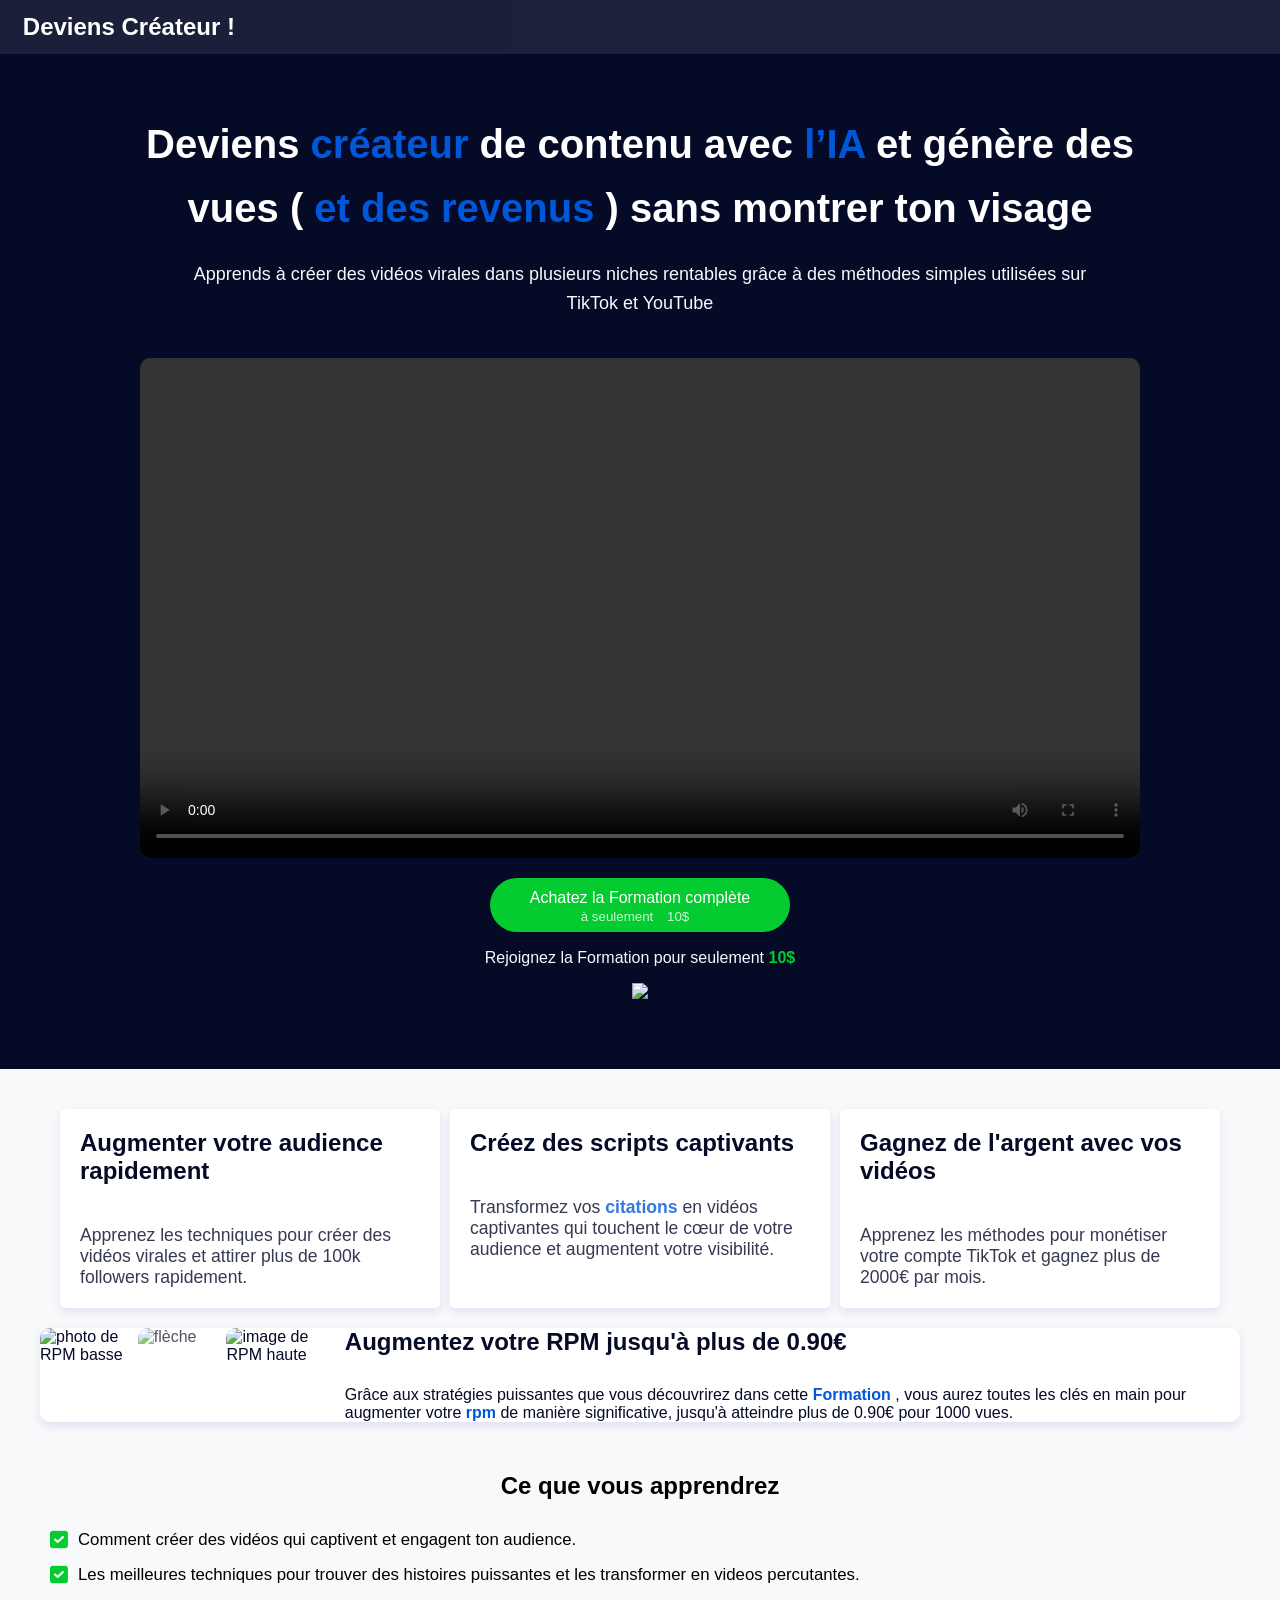
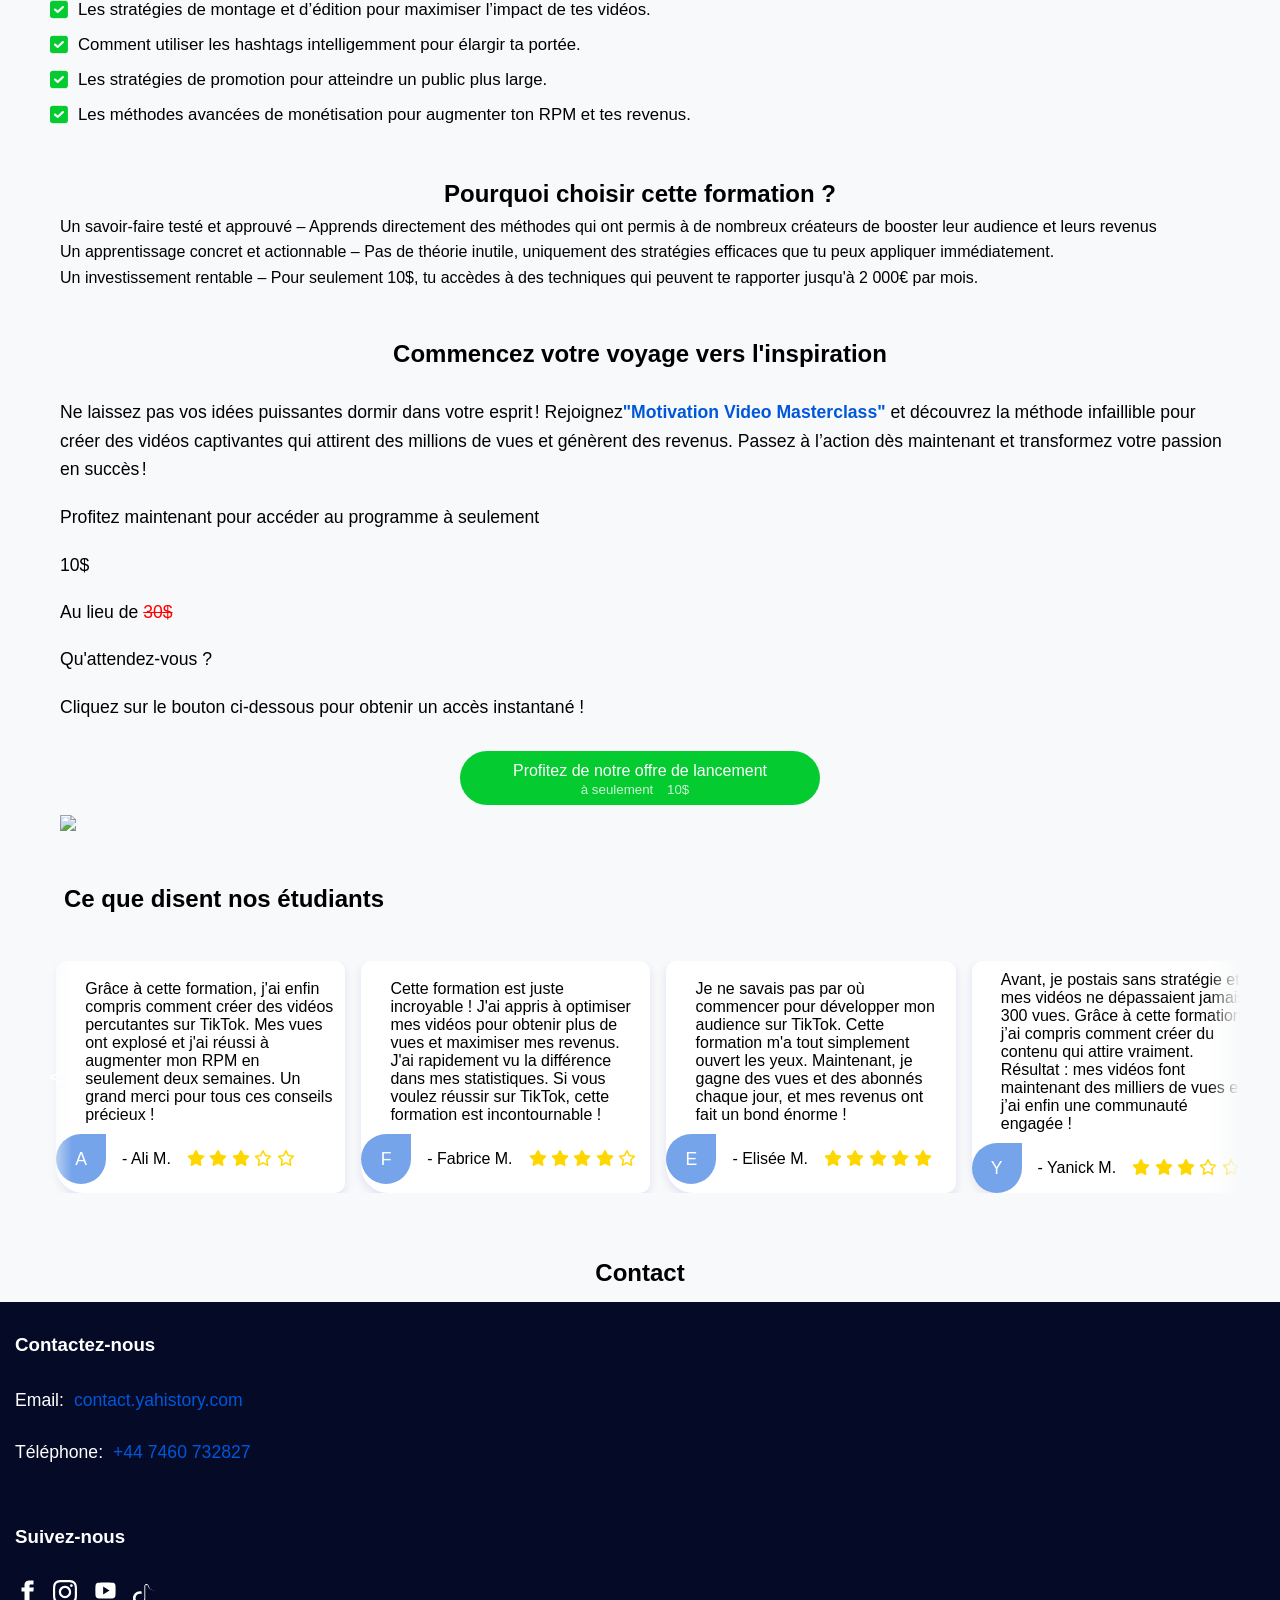
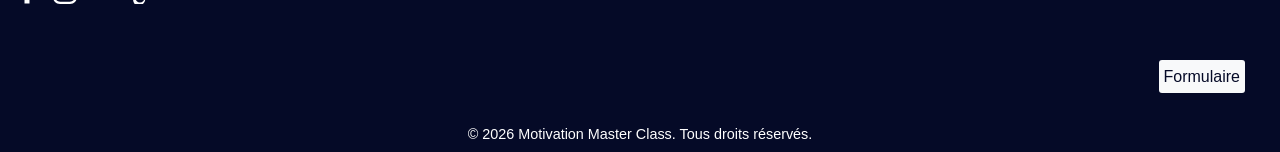
==== commit 0cef5b8b: "Add files via upload" ====
--- a/index.html
+++ b/index.html
@@ -4,12 +4,37 @@
 <head>
     <meta charset="UTF-8">
     <meta name="viewport" content="width=device-width, initial-scale=1.0">
-    <title>Créateur Tendance IA</title>
+    <meta property="og:image"
+        content="https://res.cloudinary.com/dmphpkfej/image/upload/v1782212832/ChatGPT_Image_23_juin_2026_13_04_03_bqdp6q.png">
+    <meta property="og:title" content="Ya_Formation">
+    <meta property="og:description"
+        content="Apprends à créer des vidéos virales dans plusieurs niches rentables grâce à des méthodes simples utilisées sur TikTok et YouTube">
+
+
+    <title>Ya_Formation</title>
     <link rel="stylesheet" href="https://cdnjs.cloudflare.com/ajax/libs/font-awesome/6.0.0-beta3/css/all.min.css">
     <link
         href="https://fonts.googleapis.com/css2?family=Open+Sans:ital,wght@0,300..800;1,300..800&family=Roboto+Mono:ital@0;1&display=swap"
         rel="stylesheet">
     <link rel="stylesheet" href="style.css">
+
+
+    <link rel="icon" type="image/png" href="/img/favicon/favicon-96x96.png" sizes="96x96" />
+    <link rel="icon" type="image/svg+xml" href="/img/favicon/favicon.svg" />
+    <link rel="shortcut icon" href="/img/favicon/favicon.ico" />
+    <link rel="apple-touch-icon" sizes="180x180" href="/img/favicon/apple-touch-icon.png" />
+    <meta name="apple-mobile-web-app-title" content="Formation" />
+    <link rel="manifest" href="/img/favicon/site.webmanifest" />
+
+    <script type="application/ld+json">
+{
+  "@context": "https://schema.org",
+  "@type": "Organization",
+  "name": "Ya_Formation",
+  "url": "https://formation.yahistory.com",
+  "logo": "https://res.cloudinary.com/dmphpkfej/image/upload/v1782212832/ChatGPT_Image_23_juin_2026_13_04_03_bqdp6q.png"
+}
+</script>
 </head>
 
 <body>
@@ -51,7 +76,7 @@
                 <div class="hero-content-three big">
                     <a class="btn pay-btn" href="#">
                         <span id="btnText">Achatez la Formation complète</span>
-                        <small>à seulement <span class="price">23,69$</span></small>
+                        <small>à seulement <span class="price"></span></small>
                     </a>
                 </div>
 
@@ -60,7 +85,7 @@
                         <a class="pay-btn" href="#">
                             Rejoignez la Formation pour seulement
                             <strong>
-                                <span class="price">23,69$</span>
+                                <span class="price"></span>
                             </strong>
                         </a>
                     </p>
@@ -87,7 +112,7 @@
             <div class="hero-content-three small">
                 <a class="btn pay-btn" href="#">
                     <span id="btnText">Achatez la Formation complète</span>
-                    <small>à seulement <span class="price">23,69$</span></small>
+                    <small>à seulement <span class="price"></span></small>
                 </a>
             </div>
 
@@ -96,7 +121,7 @@
                     <a class="pay-btn" href="#">
                         Rejoignez la Formation pour seulement
                         <strong>
-                            <span class="price">23,69$</span>
+                            <span class="price"></span>
                         </strong>
                     </a>
                 </p>
@@ -248,17 +273,17 @@
             <h2>Pourquoi choisir cette formation ?</h2>
             <div class="reasons">
                 <p>
-                    <span class="emoji">🚀</span> <span class="highlight">Un savoir-faire testé et approuvé</span> –
+                    <span class="highlight">Un savoir-faire testé et approuvé</span> –
                     Apprends directement des méthodes qui ont permis à de nombreux créateurs de booster leur
                     audience et leurs revenus
                 </p>
                 <p>
-                    <span class="emoji">🎯</span> <span class="highlight">Un apprentissage concret et
+                    <span class="highlight">Un apprentissage concret et
                         actionnable</span> – Pas de théorie inutile, uniquement des stratégies efficaces que tu peux
                     appliquer immédiatement.
                 </p>
                 <p>
-                    <span class="emoji">💰</span> <span class="highlight">Un investissement rentable</span> – Pour
+                    <span class="highlight">Un investissement rentable</span> – Pour
                     seulement <span class="highlight price">23,69$</span>, tu accèdes à des techniques qui
                     peuvent te rapporter jusqu'à <span class="highlight">2 000€ par mois</span>.
                 </p>
@@ -271,20 +296,20 @@
                 Ne laissez pas vos idées puissantes dormir dans votre esprit ! Rejoignez<strong>"Motivation Video
                     Masterclass"</strong> et découvrez la méthode infaillible pour créer des vidéos captivantes qui
                 attirent des millions de vues et génèrent des revenus. Passez à l’action dès maintenant et transformez
-                votre passion en succès ! 🚀🔥
+                votre passion en succès !
             </p>
 
             <div class="action-content-one">
                 <div class="items one">
                     <p>Profitez maintenant pour accéder au programme à seulement</p>
-                    <p><span class="price"><strong><a class="pay-btn" href="#">23,69$</a></strong></span></p>
+                    <p><span class="price"><strong><a class="pay-btn" href="#"></a></strong></span></p>
                 </div>
 
                 <div class="items two">
                     <div>
                         <p style="line-height: 26px;">
                             <span>Au lieu de</span>
-                            <span class="span-two">70$</span>
+                            <span class="span-two">30$</span>
                         </p>
                     </div>
                 </div>
@@ -301,7 +326,7 @@
             <!-- Bouton avec le modal -->
             <a id="payBti" class="btn bti pay-btn">
                 <span id="btiText">Profitez de notre offre de lancement</span>
-                <small>à seulement <span class="price">23,69$</span></small>
+                <small>à seulement <span class="price"></span></small>
                 <!-- <div class="loading btnLoading"></div> -->
             </a>
 
@@ -342,7 +367,7 @@
                             <span class="btnLoadin">
                             </span>
                         </span>
-                   </button>
+                    </button>
                 </form>
             </div>
         </section>
@@ -355,9 +380,9 @@
                 <div class="comment">
                     <div class="com1">
                         <blockquote>
-                            "Grâce à cette formation, j'ai enfin compris comment créer des vidéos percutantes sur
+                            Grâce à cette formation, j'ai enfin compris comment créer des vidéos percutantes sur
                             TikTok. Mes vues ont explosé et j'ai réussi à augmenter mon RPM en seulement deux semaines.
-                            Un grand merci pour tous ces conseils précieux !"
+                            Un grand merci pour tous ces conseils précieux !
                         </blockquote>
                     </div>
 
@@ -377,9 +402,9 @@
                 <div class="comment">
                     <div class="com1">
                         <blockquote>
-                            "Cette formation est juste incroyable ! J'ai appris à optimiser mes vidéos pour obtenir plus
+                            Cette formation est juste incroyable ! J'ai appris à optimiser mes vidéos pour obtenir plus
                             de vues et maximiser mes revenus. J'ai rapidement vu la différence dans mes statistiques. Si
-                            vous voulez réussir sur TikTok, cette formation est incontournable !"
+                            vous voulez réussir sur TikTok, cette formation est incontournable !
                         </blockquote>
                     </div>
 
@@ -399,9 +424,9 @@
                 <div class="comment">
                     <div class="com1">
                         <blockquote>
-                            "Je ne savais pas par où commencer pour développer mon audience sur TikTok. Cette formation
+                            Je ne savais pas par où commencer pour développer mon audience sur TikTok. Cette formation
                             m'a tout simplement ouvert les yeux. Maintenant, je gagne des vues et des abonnés chaque
-                            jour, et mes revenus ont fait un bond énorme !"
+                            jour, et mes revenus ont fait un bond énorme !
                         </blockquote>
                     </div>
 
@@ -421,9 +446,9 @@
                 <div class="comment">
                     <div class="com1">
                         <blockquote>
-                            "Avant, je postais sans stratégie et mes vidéos ne dépassaient jamais 300 vues. Grâce à
+                            Avant, je postais sans stratégie et mes vidéos ne dépassaient jamais 300 vues. Grâce à
                             cette formation, j’ai compris comment créer du contenu qui attire vraiment. Résultat : mes
-                            vidéos font maintenant des milliers de vues et j’ai enfin une communauté engagée !"
+                            vidéos font maintenant des milliers de vues et j’ai enfin une communauté engagée !
                         </blockquote>
                     </div>
 
--- a/style.css
+++ b/style.css
@@ -61,17 +61,8 @@
     font-size: x-large;
 }
 
-@media (max-width: 768px) {
-  
-}
 
 @media (max-width: 480px) {
-  .logo-container h1 {
-    font-size: x-large;
-}
-}
-
-@media (max-width: 360px) {
   .logo-container h1 {
     font-size: large;
 }
@@ -292,8 +283,22 @@
 }
 
 @media (max-width: 480px) {
+  
    .hero-section {
     padding-top: 5rem;
+    padding-bottom: 1rem;
+   }
+
+   .paragraph-one {
+    font-size: x-large;
+  }
+
+   .hero-section .content {
+    width: 100%;
+   }
+
+   .hero-content-one {
+     margin-bottom: 1rem;
    }
 
    .paragraph-two {
@@ -302,9 +307,6 @@
 }
 
 @media (max-width: 360px) {
-  .paragraph-one {
-    font-size: x-large;
-  }
 
   .hero-section {
     padding-top: 4rem;
@@ -571,7 +573,7 @@
   display: flex;
   justify-content: center;
   align-items: center;
-  background-color: #0000003f; 
+  background-color: var(--background-color); 
   top: 0;
   left: 100%;
   width: 100%;
@@ -585,93 +587,32 @@
   position: absolute;
   color: var(--text-color);
   background: var(--background-color);
-  padding: 0 .5rem;
+  padding: 0 .45rem;
   border-radius: .3rem;
-  font-size: 1.5rem;
+  font-size: 1.3rem;
   top: 1rem;
   left: 1rem;
   cursor: pointer;
 }
 
-.page-section .header-section {
-  background-color: var(--background-color);
+#closePage:hover {
+  transform: scale(1.05);
+  border: .3px solid var(--text-color);
 }
 
 .page-section.show {
   left: 0;
 }
 
-.about-section {
-  color: white;
-  max-width: 900px;
-  margin: 50px auto;
-  padding: 2.5rem;
-  border-radius: .625rem; 
-  text-align: center;
-}
-
-.about-section h2 {
-  margin-bottom: 1.25rem;
-  color: #0057d9;
-}
-
-.about-section p {
-  font-size: 1.1rem;
-  line-height: 1.6;
-  margin-bottom: 15px;
-  text-align: justify;
-}
-
-.highlight {
-  color: darkorange;
-  font-weight: bold;
-}
-
-.reasons, .benefits {
-  text-align: left;
-  margin: 1.25rem 0;
-}
-
-.reasons p,
-.benefits p {
-  font-size: 1.1rem;
-  margin-bottom: .625rem;
-}
-
-.emoji {
-  font-size: 1.5rem;
-  margin-right: 8px;
-}
-
-.cta {
-  display: inline-block;
-  margin-top: 1.25rem;
-  padding: 15px 1.875rem;
-  background-color: #04cb2f;
-  color: #ffffff;
-  font-size: 1.1rem;
-  font-weight: bold;
-  text-decoration: none;
-  border-radius: 15px;
-  transition: 0.3s;
-  -webkit-tap-highlight-color: rgba(0, 0, 0, 0);
-}
-
-.cta:hover {
-  background-color: #04cb2f;
-  transform: scale(1.05);
-}
-
 .module-container {
-  color: #ffffff;
+  color: var(--text-color);
 }
 
 
 .module-container  {
-  width: 900px;
+  width: 600px;
   min-width: 300px;
   margin: auto;
-  background: var(--accent-color);
   padding: 1rem;
   border-radius: .625rem;
 }
@@ -683,32 +624,30 @@
   margin: auto;
 }
 
-.module-content label {
-  font-size: 1.1rem;
-}
 
 #email {
   margin-bottom: 1.25rem;
 }
 
-.module-content input, textarea, label, .button {
+.module-content input, textarea {
   padding: 8px;
   margin: 8px auto;
-  width: 90%;
+  width: 100%;
   font-size: 1.1rem;
   border-radius: 0 5px;
   border: 0;
-}
-
-label {
-  padding-bottom: 0;
-  margin-bottom: 0;
+  border: .5px solid #00000037;
 }
 
 textarea {
   border-radius: 0 15px;
 }
 
+.module-content label {
+  font-size: 1.1rem;
+  border: none;
+  margin-top: .5rem;
+}
 
 .module-container h2 {
   margin-bottom: 1.25rem;
@@ -726,6 +665,7 @@
   border: none;
   transition: 0.3s;
   -webkit-tap-highlight-color: rgba(0, 0, 0, 0);
+  margin-top: .5rem;
 }
 
 .button:hover {
@@ -945,7 +885,7 @@
 }
 
 .about-container ul li a:hover {
-  color: #050a27;
+   color: #050a27;
 }
 
 
@@ -959,7 +899,7 @@
 }
 
 strong {
-  color: darkorange;
+  color: var(--secondary-color);
 }
 
 
@@ -978,6 +918,7 @@
   display: none;
   justify-content: center;
   align-items: center;
+  z-index: 1000;
 }
 
 .overlay img {
@@ -1038,13 +979,6 @@
 }
 
 @media (max-width: 479.5px) {
-    .hero-content-two video {
-        width: 100%;
-    }
-
-    .hero-content-two {
-        width: 100%;
-    }
 
     .header-section {
         gap: .625rem;
@@ -1097,8 +1031,7 @@
     }
 
     .module-container {
-      padding: 0 1.25rem;
-      padding-bottom: 2.5rem;
+      padding: 1.25rem;
     }
 
     .about-section {
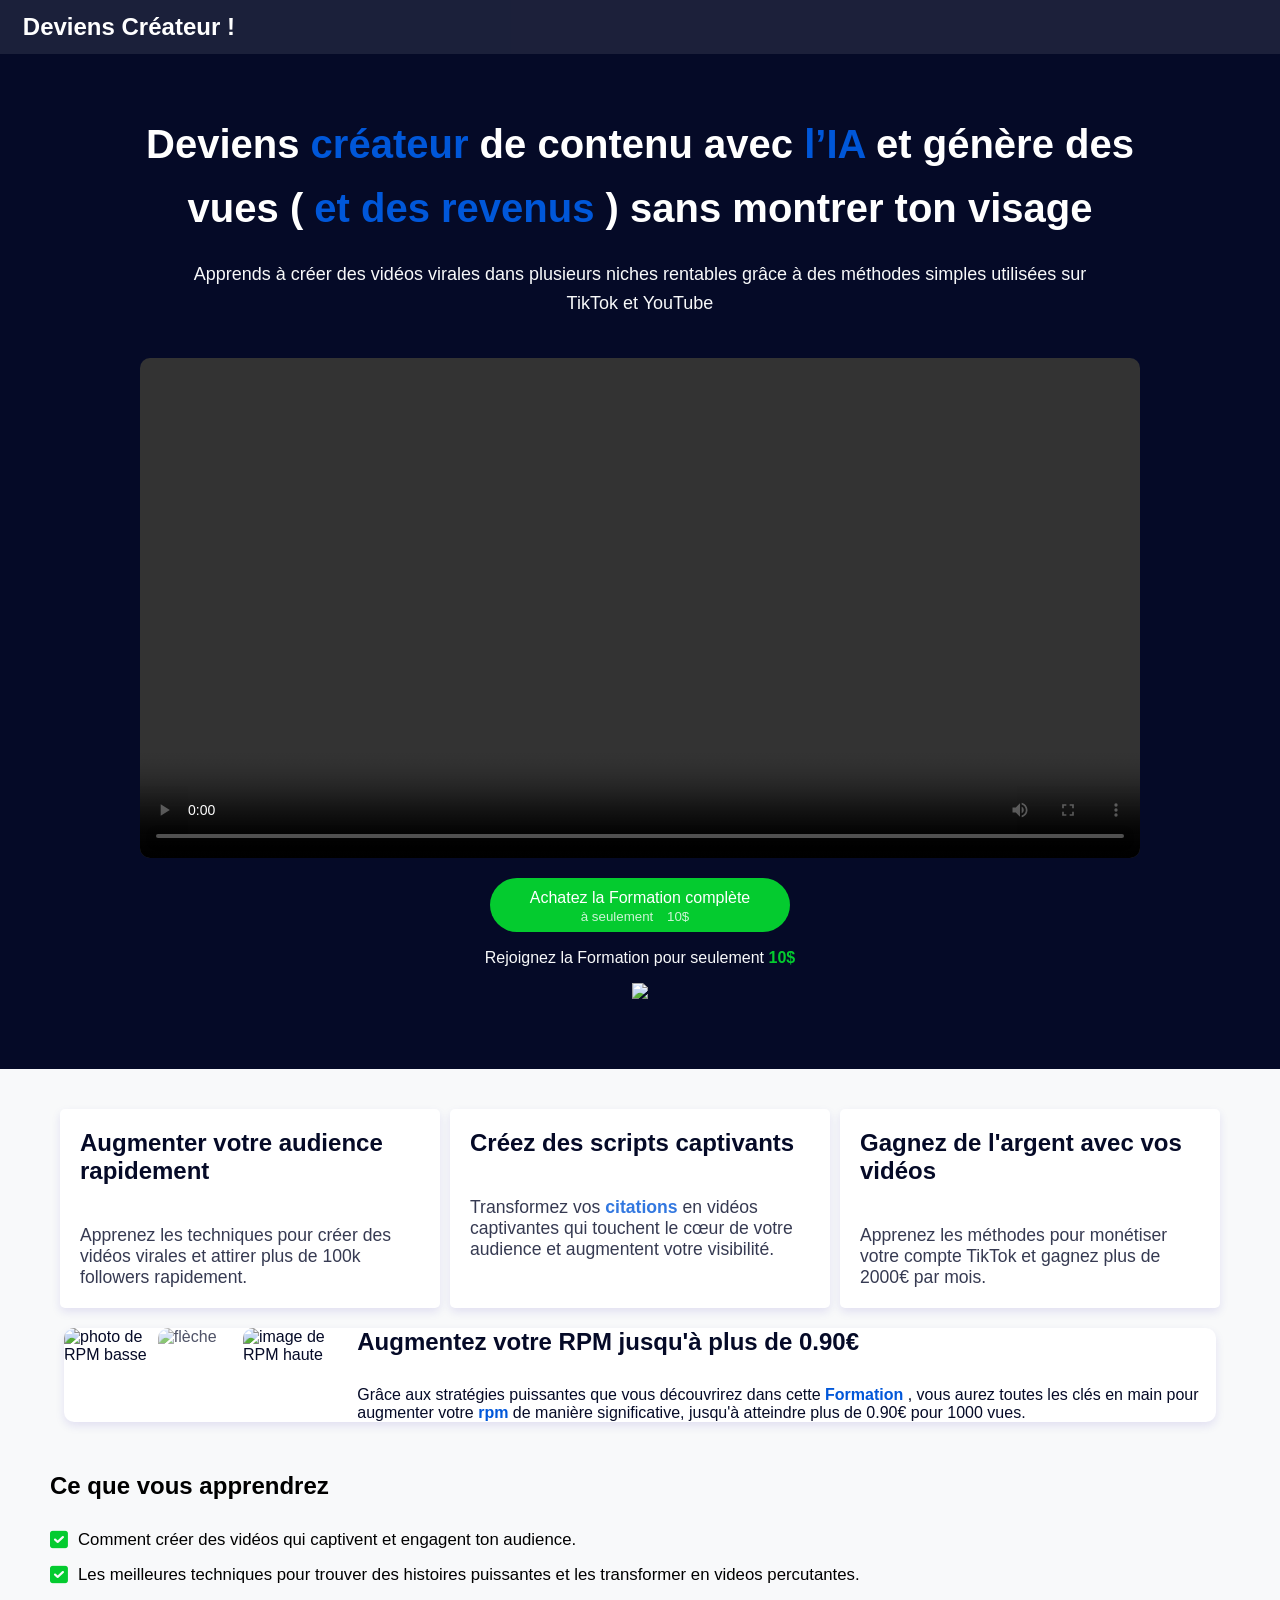
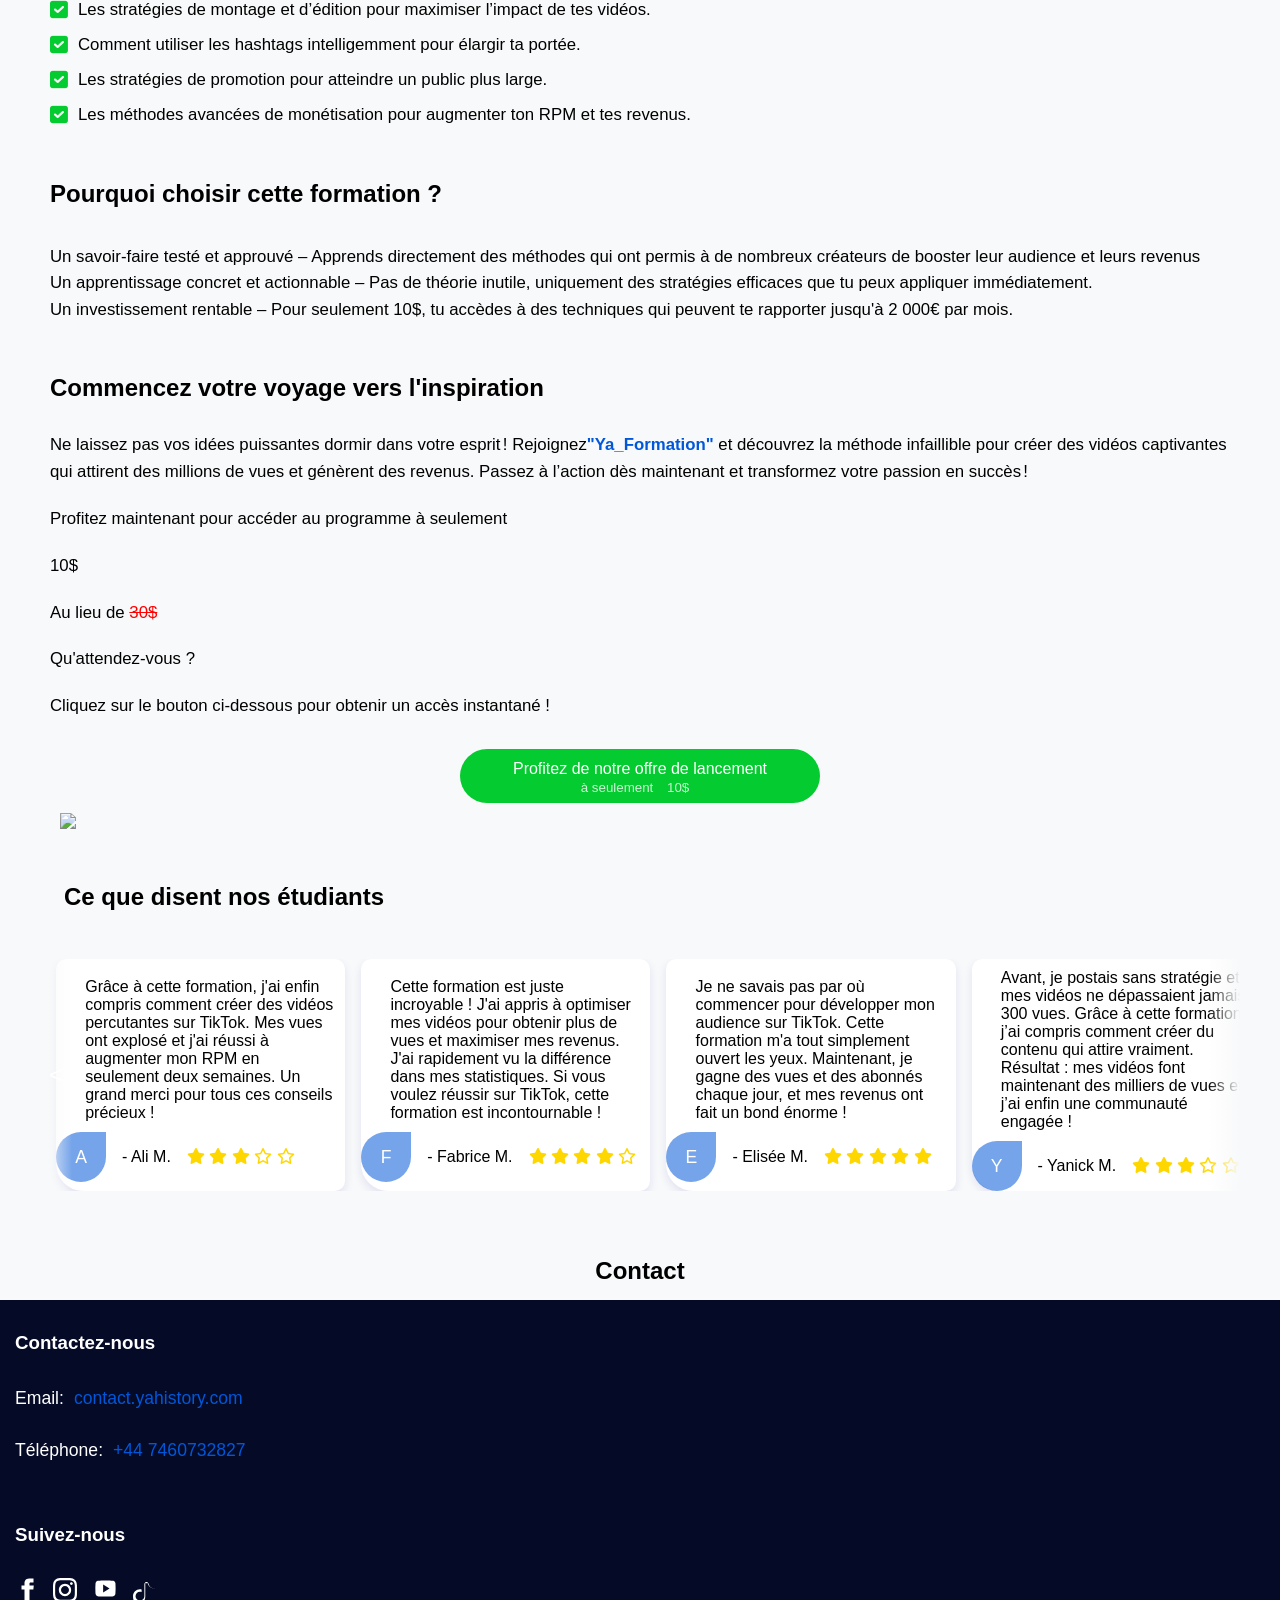
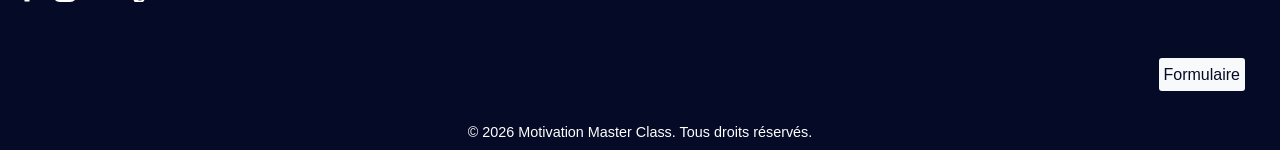
==== commit 67f6e36f: "Add files via upload" ====
--- a/index.html
+++ b/index.html
@@ -293,8 +293,7 @@
         <section class="action-container">
             <h2>Commencez votre voyage vers l'inspiration</h2>
             <p>
-                Ne laissez pas vos idées puissantes dormir dans votre esprit ! Rejoignez<strong>"Motivation Video
-                    Masterclass"</strong> et découvrez la méthode infaillible pour créer des vidéos captivantes qui
+                Ne laissez pas vos idées puissantes dormir dans votre esprit ! Rejoignez<strong>"Ya_Formation"</strong> et découvrez la méthode infaillible pour créer des vidéos captivantes qui
                 attirent des millions de vues et génèrent des revenus. Passez à l’action dès maintenant et transformez
                 votre passion en succès !
             </p>
@@ -515,14 +514,16 @@
 
                 <div class="contact-mail">
                     <p>Email:<a href="mailto:contact.yahistory.com" target="_blank">contact.yahistory.com</a></p>
-                    <p>Téléphone:<a href="https://wa.me/message/RXHDOEYECLZPA1" target="_blank">+44 7460
-                            732827</a></p>
+                    <p>Téléphone:
+                        <a href="https://wa.me/message/RXHDOEYECLZPA1" target="_blank">+44 7460732827</a>
+                    </p>
                 </div>
             </div>
 
             <div class="media">
                 <h3 style="margin-bottom: 10px;">Suivez-nous</h3>
-                <a href="https://www.facebook.com/profile.php?id=61558287744748" target="_blank"
+
+                <a href="https://www.facebook.com/share/1KSTr4ganE/" target="_blank"
                     rel="noopener noreferrer" aria-label="Facebook">
                     <svg xmlns="http://www.w3.org/2000/svg" width="24" height="24" viewBox="0 0 24 24"
                         fill="currentColor">
@@ -531,7 +532,7 @@
                     </svg>
                 </a>
 
-                <a href="https://www.instagram.com/citation.et.histoire" target="_blank" rel="noopener noreferrer"
+                <a href="https://www.instagram.com/yahistoire?igsh=MXIyOGpyNXZ3dWpsaw==" target="_blank" rel="noopener noreferrer"
                     aria-label="Instagram">
                     <svg xmlns="http://www.w3.org/2000/svg" width="24" height="24" viewBox="0 0 24 24"
                         fill="currentColor">
@@ -541,7 +542,7 @@
                 </a>
 
                 <!-- Logo YouTube -->
-                <a href="https://youtube.com/@roi-de-verite" target="_blank" rel="noopener noreferrer"
+                <a href="https://youtube.com/@yahistory_histoire?si=w3wXkzcu7eFJ80qo" target="_blank" rel="noopener noreferrer"
                     aria-label="YouTube">
                     <svg xmlns="http://www.w3.org/2000/svg" width="27" height="27" viewBox="0 0 48 48"
                         fill="currentColor">
@@ -551,7 +552,7 @@
                 </a>
 
                 <!-- un logo Titok-->
-                <a href="https://www.tiktok.com/@citations_et_histoire?_t=8oON4xcQsVN&_r=1" target="_blank"
+                <a href="https://www.tiktok.com/@ya_histoire?_r=1&_t=ZN-97V7cMxFFQ3" target="_blank"
                     rel="noopener noreferrer">
                     <svg xmlns="http://www.w3.org/2000/svg" width="24" height="24" viewBox="0 0 48 48"
                         fill="currentColor">
--- a/style.css
+++ b/style.css
@@ -272,7 +272,7 @@
   }
 
   .paragraph-one {
-    font-size: xx-large;
+    font-size: 2rem;
   }
 }
 
@@ -290,7 +290,7 @@
    }
 
    .paragraph-one {
-    font-size: x-large;
+    font-size: 1.8rem;
   }
 
    .hero-section .content {
@@ -307,6 +307,9 @@
 }
 
 @media (max-width: 360px) {
+   .paragraph-one {
+    font-size: 1.5rem;
+  }
 
   .hero-section {
     padding-top: 4rem;
@@ -358,8 +361,8 @@
   transform: scale(1.02);
 }
 
-.adv-content-one .items h2 {
-    font-size: 24px;
+.adv-section h2 {
+    font-size: 1.5rem;
 }
 
 .adv-content-one .items p,
@@ -370,9 +373,9 @@
 
 
 .adv-content-four {
-  width: 95%;
+  width: 90%;
   margin: auto;
-  padding: 50px 1.25rem;
+  padding: 50px 1rem;
   border-radius: .625rem;
   display: flex;
   gap: 50px;
@@ -431,8 +434,7 @@
   max-width: 1200px;
   margin: auto;
   border-radius: .625rem;
-  width: 95%;
-  margin: auto;
+  width: 90%;
   box-shadow: 0px 4px .625rem rgba(33, 4, 163, 0.1);
   transition: box-shadow .3s ease-in-out,transform .2s ease-in-out;
 }
@@ -464,6 +466,31 @@
     display: none;
 }
 
+@media (max-width: 768px) {
+  .adv-section h2 {
+    font-size: 1.3rem;
+  }
+
+  .adv-content-four {
+    gap: 1.875rem;
+  }
+
+  .adv-content-one .items {
+    gap: 1.875rem;
+  }
+}
+
+
+/* section-container */
+.section-container h2 {
+  margin-bottom: 1.875rem;
+  margin-left: .625rem;
+  font-size: 1.5rem;
+}
+
+.section-container p {
+  font-size: 1.05rem;
+}
 
 
 /* program-section */
@@ -475,13 +502,6 @@
   margin-bottom: 2.5rem;
 }
 
-.program-section h2 {
-  margin-bottom: 1.875rem;
-  width: 100%;
-  text-align: center;
-}
-
-
 .positive-list {
   display: flex;
   flex-direction: column;
@@ -511,12 +531,8 @@
   margin-bottom: 2.5rem;
 }
 
-.why-section h2 {
-  text-align: center;
-}
-
 .why-section p {
-  margin-left: 1.25rem;
+  margin-left: .625rem;
 }
 
 
@@ -529,16 +545,9 @@
   margin-bottom: 2.5rem;
 }
 
-.action-container h2 {
-  margin-bottom: 1.875rem;
-  width: 100%;
-  text-align: center;
-}
-
 .action-container p {
-  margin-left: 1.25rem;
+  margin-left: .625rem;
   margin-bottom: 1.25rem;
-  font-size: 1.1rem;
   line-height: 1.6;
 }
 
@@ -564,6 +573,13 @@
 
 .bti {
   text-align: center;
+}
+
+@media (max-width: 768px) {
+  .section-container h2 {
+    font-size: 1.3rem;
+    margin-bottom: 1.5rem;
+  }
 }
 
 
@@ -689,6 +705,7 @@
 .comment-section h2 {
   margin-bottom: 2rem;
   margin-left: 2%;
+  font-size: 1.5rem;
 }
 
 .comment-section .comment-content {
@@ -793,6 +810,13 @@
   color: #ffffff;
 }
 
+@media (max-width: 768px) {
+  .comment-section h2 {
+    font-size: 1.3rem;
+    margin-bottom: 1.5rem;
+  }
+}
+
 
 /* contact-section */
 .contact-section {
@@ -803,6 +827,7 @@
 .contact-section h2 {
   text-align: center;
   margin-bottom: 15px;
+  font-size: 1.5rem;
 }
 
 .contact-content {
@@ -836,7 +861,7 @@
 }
 
 .contact-content a:hover {
-  color: #04cb2f;
+  color: var(--secondary-color);
   transition: .3s;
 }
 
@@ -860,6 +885,12 @@
 
 .media a:last-child {
   margin-right: 0;
+}
+
+@media (max-width: 768px) {
+  .contact-section h2 {
+    font-size: 1.3rem;
+  }
 }
 
 /* about */
@@ -959,7 +990,6 @@
 
   .adv-content-four {
     display: flex;
-    width: 95%;
   }
 
   .about-section {
@@ -970,10 +1000,6 @@
   .cta {
     font-size: 1.1rem;
     padding: 15px 25px;
-  }
-
-  .comment-section h2 {
-    margin-left: 1.5rem;
   }
 
 }
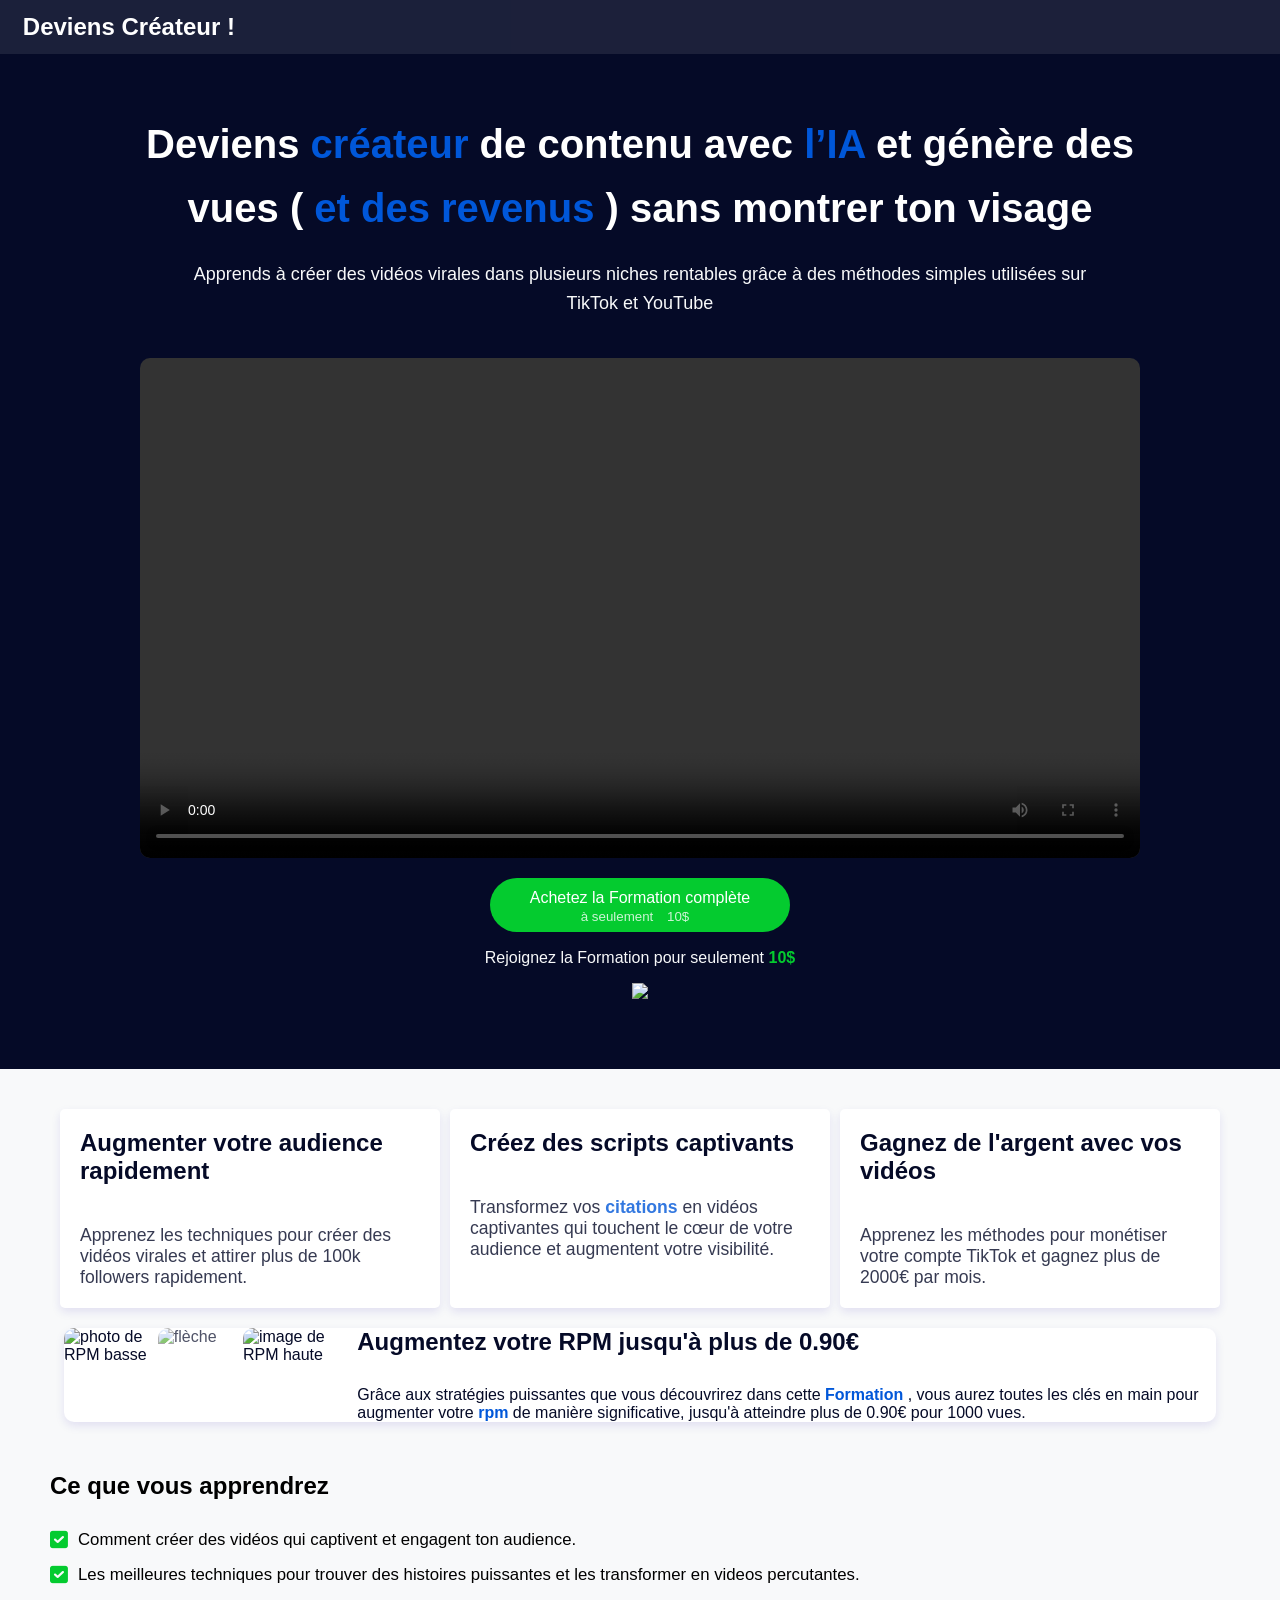
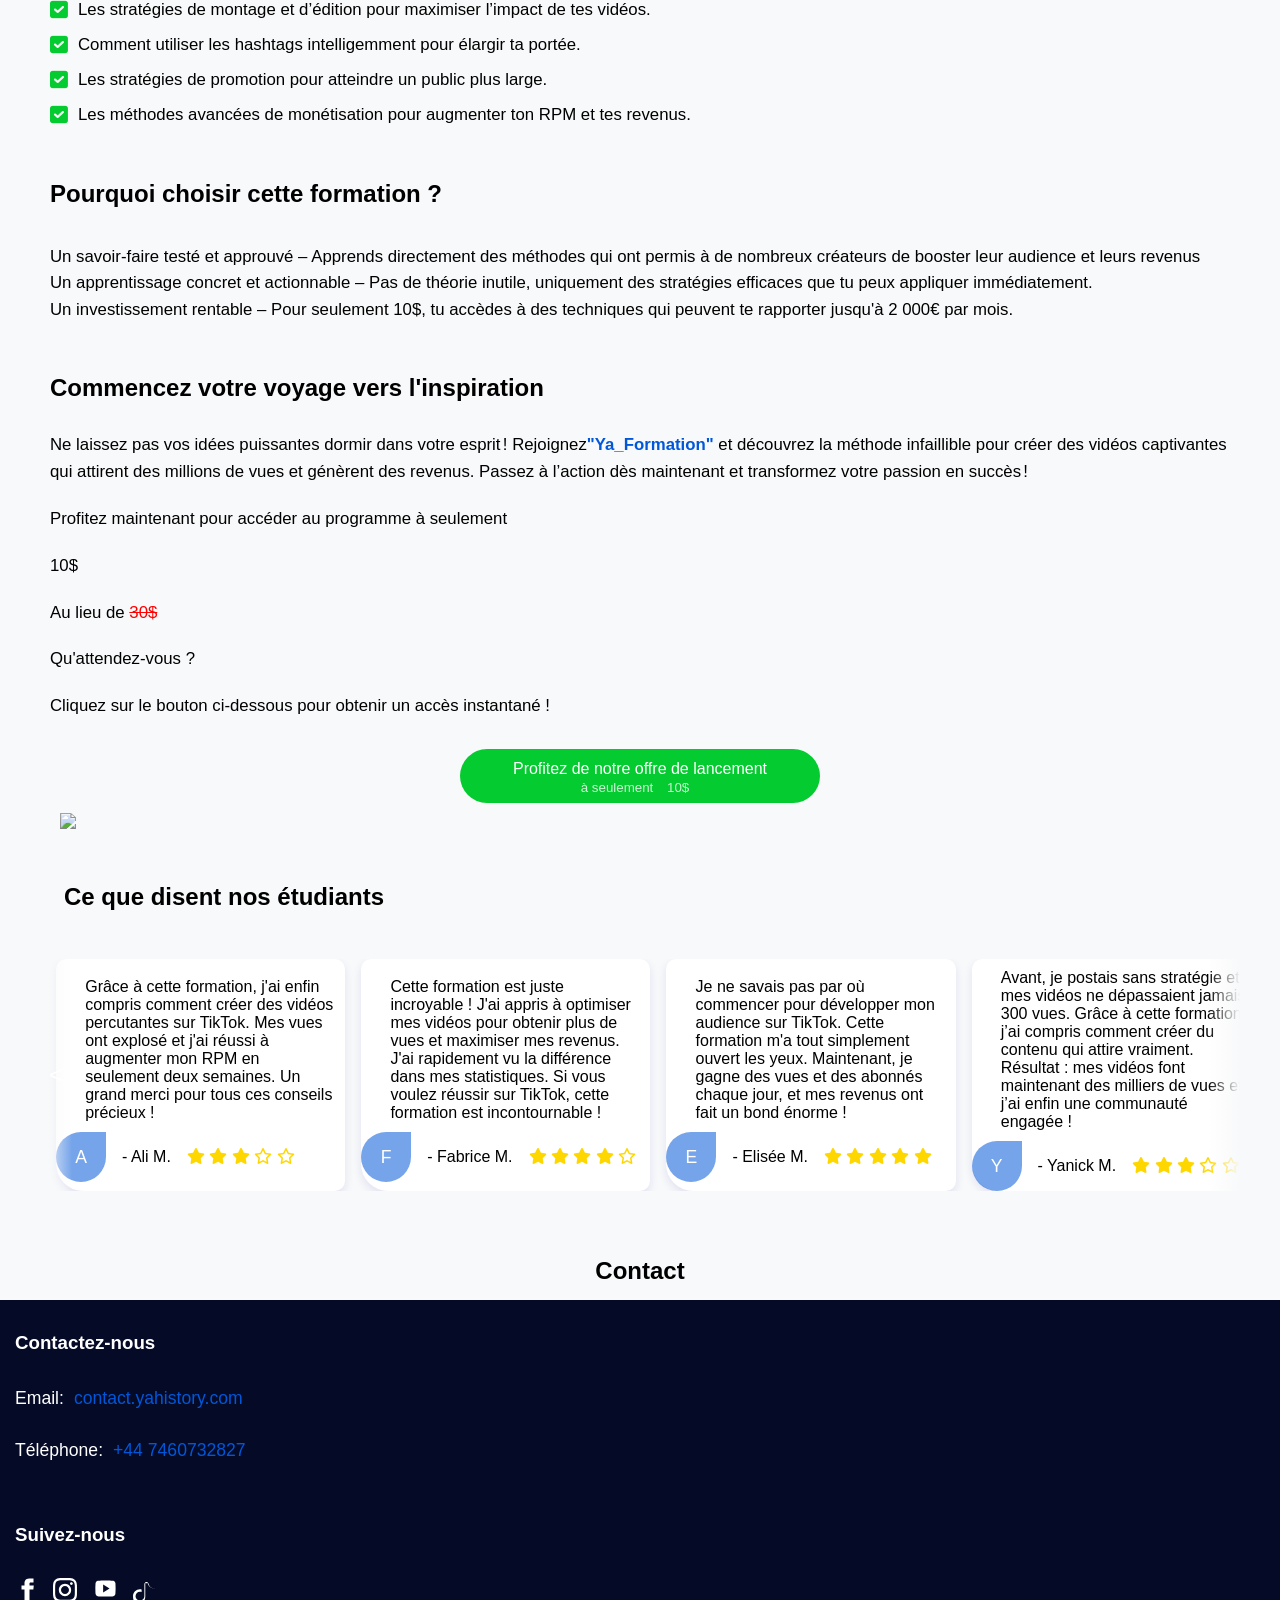
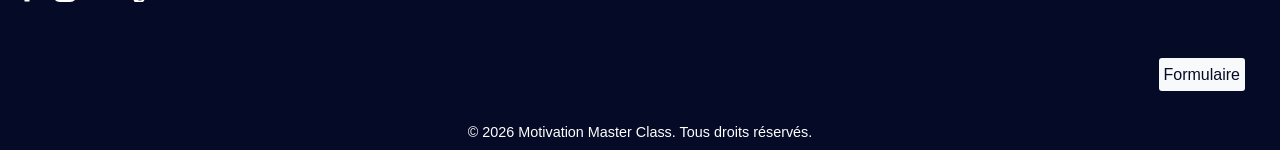
==== commit 254f7cd1: "Add files via upload" ====
--- a/index.html
+++ b/index.html
@@ -111,7 +111,7 @@
 
             <div class="hero-content-three small">
                 <a class="btn pay-btn" href="#">
-                    <span id="btnText">Achatez la Formation complète</span>
+                    <span id="btnText">Achetez la Formation complète</span>
                     <small>à seulement <span class="price"></span></small>
                 </a>
             </div>
@@ -163,9 +163,11 @@
                     <img src="img/photo_2025-11-24_16-36-19.jpg" alt="photo de l'argent Titok">
                 </div>
                 <div class="div">
-                    <h2>Augmenter votre audience rapidement</h2>
-                    <p>Apprenez les techniques pour créer des vidéos virales et attirer plus de 100k followers
-                        rapidement.
+                    <h2>Maîtrisez l'art de la vidéo d'histoire avec l'IA</h2>
+                    <p>
+                        Cette formation vous enseigne un processus complet pour créer des vidéos d'histoire modernes :
+                        écriture du scénario, génération d'images cohérentes, création de voix off naturelles,
+                        animation des scènes et montage final prêt à être publié sur les réseaux sociaux.
                     </p>
                 </div>
             </div>
@@ -293,7 +295,8 @@
         <section class="action-container">
             <h2>Commencez votre voyage vers l'inspiration</h2>
             <p>
-                Ne laissez pas vos idées puissantes dormir dans votre esprit ! Rejoignez<strong>"Ya_Formation"</strong> et découvrez la méthode infaillible pour créer des vidéos captivantes qui
+                Ne laissez pas vos idées puissantes dormir dans votre esprit ! Rejoignez<strong>"Ya_Formation"</strong>
+                et découvrez la méthode infaillible pour créer des vidéos captivantes qui
                 attirent des millions de vues et génèrent des revenus. Passez à l’action dès maintenant et transformez
                 votre passion en succès !
             </p>
@@ -523,8 +526,8 @@
             <div class="media">
                 <h3 style="margin-bottom: 10px;">Suivez-nous</h3>
 
-                <a href="https://www.facebook.com/share/1KSTr4ganE/" target="_blank"
-                    rel="noopener noreferrer" aria-label="Facebook">
+                <a href="https://www.facebook.com/share/1KSTr4ganE/" target="_blank" rel="noopener noreferrer"
+                    aria-label="Facebook">
                     <svg xmlns="http://www.w3.org/2000/svg" width="24" height="24" viewBox="0 0 24 24"
                         fill="currentColor">
                         <path
@@ -532,8 +535,8 @@
                     </svg>
                 </a>
 
-                <a href="https://www.instagram.com/yahistoire?igsh=MXIyOGpyNXZ3dWpsaw==" target="_blank" rel="noopener noreferrer"
-                    aria-label="Instagram">
+                <a href="https://www.instagram.com/yahistoire?igsh=MXIyOGpyNXZ3dWpsaw==" target="_blank"
+                    rel="noopener noreferrer" aria-label="Instagram">
                     <svg xmlns="http://www.w3.org/2000/svg" width="24" height="24" viewBox="0 0 24 24"
                         fill="currentColor">
                         <path
@@ -542,8 +545,8 @@
                 </a>
 
                 <!-- Logo YouTube -->
-                <a href="https://youtube.com/@yahistory_histoire?si=w3wXkzcu7eFJ80qo" target="_blank" rel="noopener noreferrer"
-                    aria-label="YouTube">
+                <a href="https://youtube.com/@yahistory_histoire?si=w3wXkzcu7eFJ80qo" target="_blank"
+                    rel="noopener noreferrer" aria-label="YouTube">
                     <svg xmlns="http://www.w3.org/2000/svg" width="27" height="27" viewBox="0 0 48 48"
                         fill="currentColor">
                         <path
